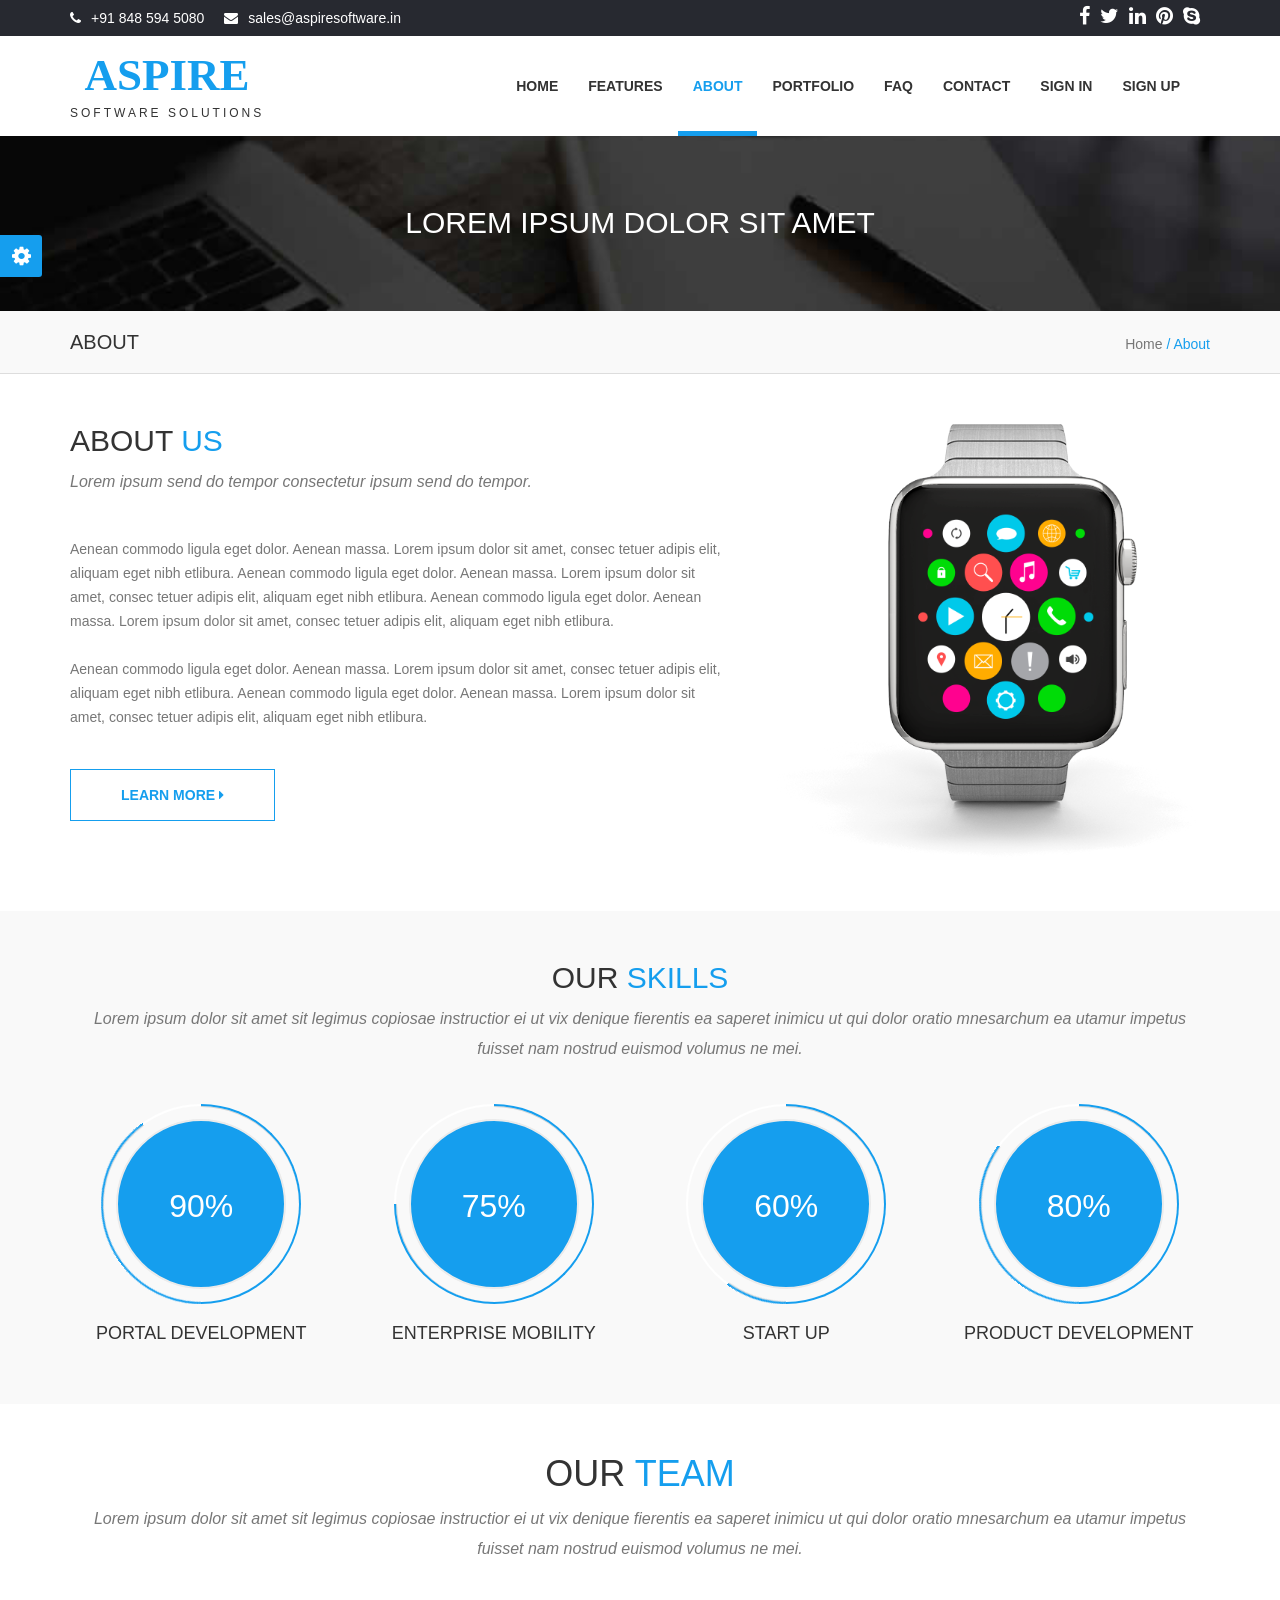
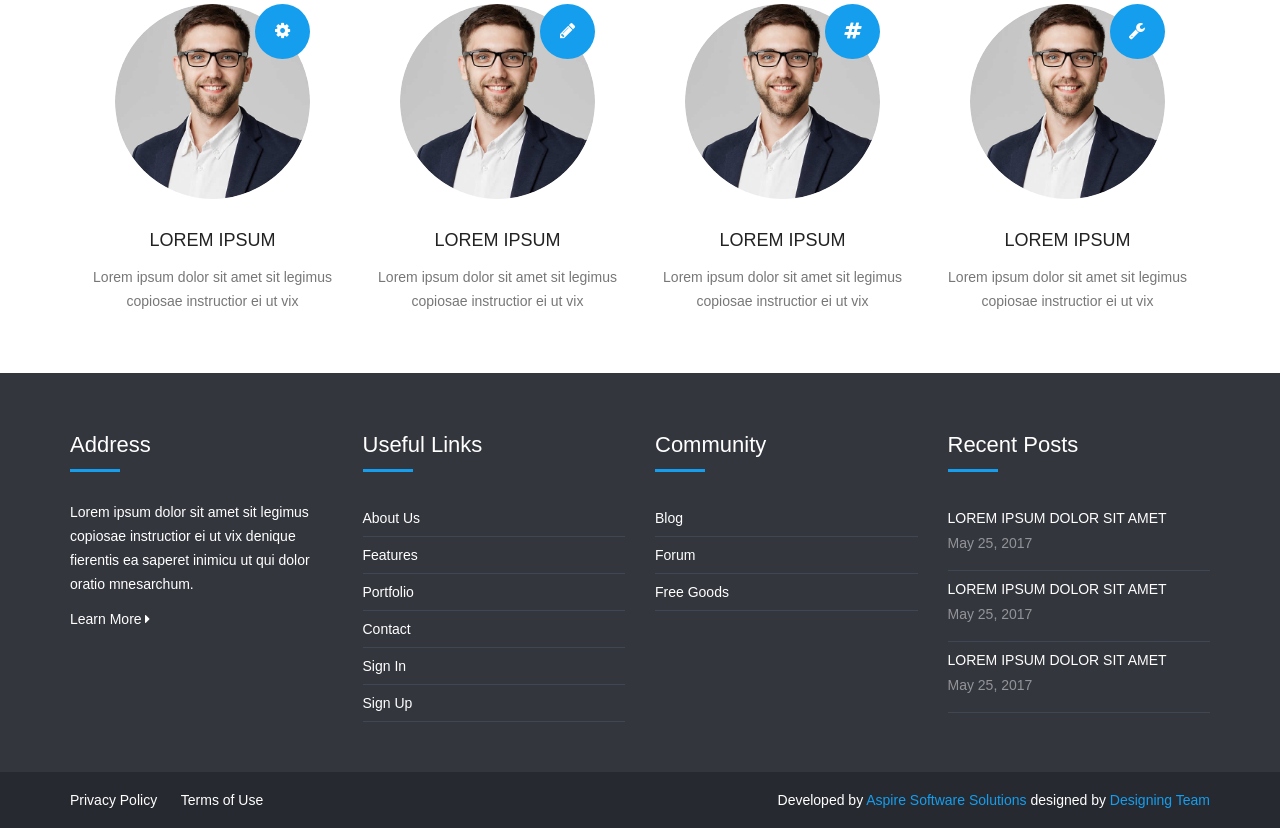
==== about.html @ 0e7a4912 "Add files via upload" ====
<!DOCTYPE html>
<html>

<head>
    <meta charset="utf-8">
    <meta http-equiv="X-UA-Compatible" content="IE=edge">
    <title>About</title>
    <meta content="width=device-width, initial-scale=1, maximum-scale=1, user-scalable=no" name="viewport">
    <link rel="stylesheet" href="https://cdnjs.cloudflare.com/ajax/libs/font-awesome/4.5.0/css/font-awesome.min.css">
    <link rel="stylesheet" href="scss/main.css">
    <link rel="stylesheet" href="scss/skin.css">

    <script src="https://ajax.googleapis.com/ajax/libs/jquery/3.2.1/jquery.min.js"></script>
    <script src="http://netdna.bootstrapcdn.com/bootstrap/3.3.1/js/bootstrap.min.js"></script>
    <script src="./script/index.js"></script>

</head>

<body id="wrapper">

    <section id="top-header">
        <div class="container">
            <div class="row">
                <div class="col-md-6 col-sm-6 col-xs-12 top-header-links">
                    <ul class="contact_links">
                        <li><i class="fa fa-phone"></i><a href="#">+91 848 594 5080</a></li>
                        <li><i class="fa fa-envelope"></i><a href="#">sales@aspiresoftware.in</a></li>
                    </ul>
                </div>
                <div class="col-md-6 col-sm-6 col-xs-12">
                    <ul class="social_links">
                        <li><a href="#"><i class="fa fa-facebook"></i></a></li>
                        <li><a href="#"><i class="fa fa-twitter"></i></a></li>
                        <li><a href="#"><i class="fa fa-linkedin"></i></a></li>
                        <li><a href="#"><i class="fa fa-pinterest"></i></a></li>
                        <li><a href="#"><i class="fa fa-skype"></i></a></li>
                    </ul>
                </div>
            </div>
        </div>
        </div>

    </section>

    <header>
        <nav class="navbar navbar-inverse">
            <div class="container">
                <div class="navbar-header">
                    <button type="button" class="navbar-toggle collapsed" data-toggle="collapse" data-target="#navbar" aria-expanded="false" aria-controls="navbar">
				<span class="sr-only">Toggle navigation</span>
				<span class="icon-bar"></span>
				<span class="icon-bar"></span>
				<span class="icon-bar"></span>
			  </button>
                    <a class="navbar-brand" href="#">
                        <h1>Aspire</h1><span>Software Solutions</span></a>
                </div>
                <div id="navbar" class="collapse navbar-collapse navbar-right">
                    <ul class="nav navbar-nav">
                        <li><a href="index.html">Home</a></li>
                        <li><a href="features.html">Features</a></li>
                        <li class="active"><a href="#about">About</a></li>
                        <li><a href="portfolio.html">Portfolio</a></li>
                        <li><a href="faq.html">FAQ</a></li>
                        <li><a href="contact.html">Contact</a></li>
                        <li><a href="login.html">Sign In</a></li>
                        <li><a href="registration.html">Sign Up</a></li>
                    </ul>
                </div>
                <!--/.nav-collapse -->
            </div>
        </nav>
        <!--/.nav-ends -->
    </header>
    <section id="top_banner">
        <div class="banner">
            <div class="inner text-center">
                <h2>Lorem ipsum dolor sit amet</h2>
            </div>
        </div>
        <div class="page_info">
            <div class="container">
                <div class="row">
                    <div class="col-md-8 col-sm-8 col-xs-6">
                        <h4>About</h4>
                    </div>
                    <div class="col-md-4 col-sm-4 col-xs-6" style="text-align:right;">Home<span class="sep"> 	/ </span><span class="current"> About</span></div>
                </div>
            </div>
        </div>

        </div>
    </section>


    <section id="about-page-section-3">
        <div class="container">
            <div class="row">
                <div class="col-xs-12 col-sm-6 col-md-6 col-lg-7 text-align">
                    <div class="section-heading">
                        <h2>About <span>Us</span></h2>
                        <p class="subheading">Lorem ipsum send do tempor consectetur ipsum send do tempor.</p>
                    </div>
                    <p>
                        Aenean commodo ligula eget dolor. Aenean massa. Lorem ipsum dolor sit amet, consec tetuer adipis elit, aliquam eget nibh etlibura. Aenean commodo ligula eget dolor. Aenean massa. Lorem ipsum dolor sit amet, consec tetuer adipis elit, aliquam eget nibh
                        etlibura. Aenean commodo ligula eget dolor. Aenean massa. Lorem ipsum dolor sit amet, consec tetuer adipis elit, aliquam eget nibh etlibura.

                        <br><br> Aenean commodo ligula eget dolor. Aenean massa. Lorem ipsum dolor sit amet, consec tetuer adipis elit, aliquam eget nibh etlibura. Aenean commodo ligula eget dolor. Aenean massa. Lorem ipsum dolor sit amet, consec tetuer
                        adipis elit, aliquam eget nibh etlibura.

                    </p>
                    <button type="button" class="btn btn-primary slide">Learn More <i class="fa fa-caret-right"></i></button>
                </div>
                <div class="col-xs-12 col-sm-6 col-md-6 col-lg-5">
                    <img height="" width="auto" src="img/iphone62.png" class="attachment-full img-responsive" alt="">
                </div>
            </div>
        </div>
    </section>



    <section id="skills">
        <div class="titlebar">
            <div class="container">
                <div class="row">
                    <div class="col-lg-12 xol-md-12 col-sm-12 col-xs-12">
                        <div class="section-heading text-center">
                            <h2>Our <span>Skills</span></h2>
                            <p class="subheading">Lorem ipsum dolor sit amet sit legimus copiosae instructior ei ut vix denique fierentis ea saperet inimicu ut qui dolor oratio mnesarchum ea utamur impetus fuisset nam nostrud euismod volumus ne mei.</p>
                        </div>



                        <div class="row">
                            <div class="col-md-3 col-sm-6 col-xs-6 block mybox">
                                <div class="progress color progress-bar-1">
                                    <span class="progress-left">
                    <span class="progress-bar"></span>
                                    </span>
                                    <span class="progress-right">
                    <span class="progress-bar"></span>
                                    </span>
                                    <div class="progress-value">90%</div>

                                </div>
                                <div class="progress-title">
                                    <h5>Portal Development</h5>
                                </div>
                            </div>

                            <div class="col-md-3 col-sm-6 col-xs-6 block mybox">
                                <div class="progress color progress-bar-2">
                                    <span class="progress-left">
                    <span class="progress-bar"></span>
                                    </span>
                                    <span class="progress-right">
                    <span class="progress-bar"></span>
                                    </span>
                                    <div class="progress-value">75%</div>
                                </div>
                                <div class="progress-title">
                                    <h5>Enterprise Mobility</h5>
                                </div>
                            </div>
                            <div class="col-md-3 col-sm-6 col-xs-6 block mybox">
                                <div class="progress color progress-bar-3">
                                    <span class="progress-left">
                    <span class="progress-bar"></span>
                                    </span>
                                    <span class="progress-right">
                    <span class="progress-bar"></span>
                                    </span>
                                    <div class="progress-value">60%</div>
                                </div>
                                <div class="progress-title">
                                    <h5>Start Up</h5>
                                </div>
                            </div>

                            <div class="col-md-3 col-sm-6 col-xs-6 block mybox">
                                <div class="progress color progress-bar-4">
                                    <span class="progress-left">
                    <span class="progress-bar"></span>
                                    </span>
                                    <span class="progress-right">
                    <span class="progress-bar"></span>
                                    </span>
                                    <div class="progress-value">80%</div>
                                </div>
                                <div class="progress-title">
                                    <h5>Product Development</h5>
                                </div>
                            </div>

                        </div>
                    </div>
                </div>
    </section>
    <section id="team-member">
        <div class="container">
            <div class="row">
                <div class="col-lg-12 xol-md-12 col-sm-12 col-xs-12">
                    <div class="section-heading text-center">
                        <h1>Our <span>Team</span></h1>
                        <p class="subheading">Lorem ipsum dolor sit amet sit legimus copiosae instructior ei ut vix denique fierentis ea saperet inimicu ut qui dolor oratio mnesarchum ea utamur impetus fuisset nam nostrud euismod volumus ne mei.</p>
                    </div>
                    <div class="wpb_column vc_column_container col-md-3 col-sm-6 col-xs-6 block mybox">
                        <div class="vc_column-inner">
                            <div class="wpb_wrapper">
                                <div class="our-team main-info-below-image">
                                    <div class="our-team-inner">
                                        <div class="our-team-image">
                                            <img src="img/team-4.jpg" />
                                            <div class="qodef-circle-animate"></div>
                                            <div class="our-team-position-icon">
                                                <span class="qodef-icon-shortcode circle">
        			<i class="qodef-icon-simple-line-icon qodef-icon-element fa fa-cog"></i>
            </span>
                                            </div>
                                            <h6 class="q_team_position">Developer</h6>
                                        </div>
                                        <div class="our-team-info">
                                            <div class="our-team-title-holder">
                                                <h5 class="our-team-name">Lorem Ipsum</h5>
                                            </div>
                                            <div class='our-team-text-inner'>
                                                <div class='our-team-description'>
                                                    <p>Lorem ipsum dolor sit amet sit legimus copiosae instructior ei ut vix</p>
                                                </div>
                                            </div>
                                        </div>
                                    </div>
                                </div>
                            </div>
                        </div>
                    </div>
                    <div class="wpb_column vc_column_container col-md-3 col-sm-6 col-xs-6 block mybox">
                        <div class="vc_column-inner">
                            <div class="wpb_wrapper">
                                <div class="our-team main-info-below-image">
                                    <div class="our-team-inner">
                                        <div class="our-team-image">
                                            <img src="img/team-4.jpg" />
                                            <div class="qodef-circle-animate"></div>
                                            <div class="our-team-position-icon">
                                                <span class="qodef-icon-shortcode circle">
        				<i class="qodef-icon-simple-line-icon fa fa-pencil qodef-icon-element"></i>
    					</span>
                                            </div>
                                            <h6 class="q_team_position">Graphic Designer</h6>
                                        </div>
                                        <div class="our-team-info">
                                            <div class="our-team-title-holder">
                                                <h5 class="our-team-name">Lorem Ipsum</h5>
                                            </div>
                                            <div class='our-team-text-inner'>
                                                <div class='our-team-description'>
                                                    <p>Lorem ipsum dolor sit amet sit legimus copiosae instructior ei ut vix</p>
                                                </div>
                                            </div>
                                        </div>
                                    </div>
                                </div>
                            </div>
                        </div>
                    </div>
                    <div class="wpb_column vc_column_container col-md-3 col-sm-6 col-xs-6 block mybox">
                        <div class="vc_column-inner ">
                            <div class="wpb_wrapper">
                                <div class="our-team main-info-below-image">
                                    <div class="our-team-inner">
                                        <div class="our-team-image">
                                            <img src="img/team-4.jpg" />
                                            <div class="qodef-circle-animate"></div>
                                            <div class="our-team-position-icon">
                                                <span class="qodef-icon-shortcode circle">        
        					<i class="qodef-icon-simple-line-icon fa fa-hashtag qodef-icon-element"></i>
            		</span>
                                            </div>
                                            <h6 class="q_team_position">Accountant</h6>
                                        </div>
                                        <div class="our-team-info">
                                            <div class="our-team-title-holder">
                                                <h5 class="our-team-name">Lorem Ipsum</h5>
                                            </div>
                                            <div class='our-team-text-inner'>
                                                <div class='our-team-description'>
                                                    <p>Lorem ipsum dolor sit amet sit legimus copiosae instructior ei ut vix</p>
                                                </div>
                                            </div>
                                        </div>
                                    </div>
                                </div>
                            </div>
                        </div>
                    </div>
                    <div class="wpb_column vc_column_container col-md-3 col-sm-6 col-xs-6 block mybox">
                        <div class="vc_column-inner ">
                            <div class="wpb_wrapper">
                                <div class="our-team main-info-below-image">
                                    <div class="our-team-inner">
                                        <div class="our-team-image">
                                            <img src="img/team-4.jpg" />
                                            <div class="qodef-circle-animate"></div>
                                            <div class="our-team-position-icon">
                                                <span class="qodef-icon-shortcode circle ">
						        <i class="qodef-icon-simple-line-icon fa fa-wrench qodef-icon-element" ></i>
			            </span>
                                            </div>
                                            <h6 class="q_team_position">Engineer</h6>
                                        </div>
                                        <div class="our-team-info">
                                            <div class="our-team-title-holder">
                                                <h5 class="our-team-name">Lorem Ipsum</h5>
                                            </div>
                                            <div class='our-team-text-inner'>
                                                <div class='our-team-description'>
                                                    <p>Lorem ipsum dolor sit amet sit legimus copiosae instructior ei ut vix</p>
                                                </div>
                                            </div>
                                        </div>
                                    </div>
                                </div>
                            </div>
                        </div>
                    </div>
                </div>
            </div>
        </div>
    </section>



    <section id="footer">
        <div class="container">
            <div class="row">
                <div class="col-md-3 col-sm-3 col-xs-12 block">
                    <div class="footer-block">
                        <h4>Address</h4>
                        <hr/>
                        <p>Lorem ipsum dolor sit amet sit legimus copiosae instructior ei ut vix denique fierentis ea saperet inimicu ut qui dolor oratio mnesarchum.
                        </p>
                        <a href="#" class="learnmore">Learn More <i class="fa fa-caret-right"></i></a>
                    </div>
                </div>

                <div class="col-md-3 col-sm-3 col-xs-12 block">
                    <div class="footer-block">
                        <h4>Useful Links</h4>
                        <hr/>
                        <ul class="footer-links">
                            <li><a href="#">About Us</a></li>
                            <li><a href="#">Features</a></li>
                            <li><a href="#">Portfolio</a></li>
                            <li><a href="#">Contact</a></li>
                            <li><a href="#">Sign In</a></li>
                            <li><a href="#">Sign Up</a></li>
                        </ul>
                    </div>
                </div>

                <div class="col-md-3 col-sm-3 col-xs-12 block">
                    <div class="footer-block">
                        <h4>Community</h4>
                        <hr/>
                        <ul class="footer-links">
                            <li><a href="#">Blog</a></li>
                            <li><a href="#">Forum</a></li>
                            <li><a href="#">Free Goods</a></li>
                        </ul>
                    </div>
                </div>

                <div class="col-md-3 col-sm-3 col-xs-12 <block></block>">
                    <div class="footer-block">
                        <h4>Recent Posts</h4>
                        <hr/>
                        <ul class="footer-links">
                            <li>
                                <a href="#" class="post">Lorem ipsum dolor sit amet</a>
                                <p class="post-date">May 25, 2017</p>
                            </li>
                            <li>
                                <a href="#" class="post">Lorem ipsum dolor sit amet</a>
                                <p class="post-date">May 25, 2017</p>
                            </li>
                            <li>
                                <a href="#" class="post">Lorem ipsum dolor sit amet</a>
                                <p class="post-date">May 25, 2017</p>
                            </li>

                        </ul>
                    </div>
                </div>
            </div>
        </div>


    </section>

    <section id="bottom-footer">
        <div class="container">
            <div class="row">
                <div class="col-md-6 col-sm-6 col-xs-12 btm-footer-links">
                    <a href="#">Privacy Policy</a>
                    <a href="#">Terms of Use</a>
                </div>
                <div class="col-md-6 col-sm-6 col-xs-12 copyright">
                    Developed by <a href="#">Aspire Software Solutions</a> designed by <a href="#">Designing Team</a>
                </div>
            </div>
        </div>
    </section>


    <div id="panel">
        <div id="panel-admin">
            <div class="panel-admin-box">
                <div id="tootlbar_colors">
                    <button class="color" style="background-color:#1abac8;" onclick="mytheme(0)"></button>
                    <button class="color" style="background-color:#ff8a00;" onclick="mytheme(1)"> </button>
                    <button class="color" style="background-color:#b4de50;" onclick="mytheme(2)"> </button>
                    <button class="color" style="background-color:#e54e53;" onclick="mytheme(3)"> </button>
                    <button class="color" style="background-color:#1abc9c;" onclick="mytheme(4)"> </button>
                    <button class="color" style="background-color:#159eee;" onclick="mytheme(5)"> </button>
                </div>
            </div>

        </div>
        <a class="open" href="#"><span><i class="fa fa-gear fa-spin"></i></span></a>
    </div>


</body>

</html>
---- scss/skin.css ----
/******************* CYAN THEME *******************/
body.cyan span {
	color: #1abac8;
}
body.cyan .btn-primary {
	padding: 15px 50px;
	border-radius: 0px;
	font-weight: bold;
	text-transform: uppercase;
	color: #1abac8;
	background-color: #fff;
	border-color: #1abac8;
	background: none;
}
body.cyan .btn-primary:focus, body.cyan .btn-primary.focus {
	color: #1abac8;
	background-color: #e6e6e6;
	border-color: #0b5157;
}
body.cyan .btn-primary:hover {
	color: #1abac8;
	background-color: #e6e6e6;
	border-color: #138892;
}
body.cyan .btn-primary:active, body.cyan .btn-primary.active, .open > body.cyan .btn-primary.dropdown-toggle {
	color: #1abac8;
	background-color: #e6e6e6;
	border-color: #138892;
}
body.cyan .btn-primary:active:hover, body.cyan .btn-primary:active:focus, body.cyan .btn-primary:active.focus, body.cyan .btn-primary.active:hover, body.cyan .btn-primary.active:focus, body.cyan .btn-primary.active.focus, .open > body.cyan .btn-primary.dropdown-toggle:hover, .open > body.cyan .btn-primary.dropdown-toggle:focus, .open > body.cyan .btn-primary.dropdown-toggle.focus {
	color: #1abac8;
	background-color: #d4d4d4;
	border-color: #0b5157;
}
body.cyan .btn-primary:active, body.cyan .btn-primary.active, .open > body.cyan .btn-primary.dropdown-toggle {
	background-image: none;
}
body.cyan .btn-primary.disabled:hover, body.cyan .btn-primary.disabled:focus, body.cyan .btn-primary.disabled.focus, body.cyan .btn-primary[disabled]:hover, body.cyan .btn-primary[disabled]:focus, body.cyan .btn-primary[disabled].focus, fieldset[disabled] body.cyan .btn-primary:hover, fieldset[disabled] body.cyan .btn-primary:focus, fieldset[disabled] body.cyan .btn-primary.focus {
	background-color: #fff;
	border-color: #1abac8;
}
body.cyan .btn-primary .badge {
	color: #fff;
	background-color: #1abac8;
}
body.cyan .btn-primary:hover, body.cyan .btn-primary:focus, body.cyan .btn-primary:active {
	color: #fff;
	background-color: #1abac8;
	border-color: #1abac8;
	transition: 0.25s;
}
body.cyan .btn-primary:hover:focus, body.cyan .btn-primary:hover.focus, body.cyan .btn-primary:focus:focus, body.cyan .btn-primary:focus.focus, body.cyan .btn-primary:active:focus, body.cyan .btn-primary:active.focus {
	color: #fff;
	background-color: #14909b;
	border-color: #0b5157;
}
body.cyan .btn-primary:hover:hover, body.cyan .btn-primary:focus:hover, body.cyan .btn-primary:active:hover {
	color: #fff;
	background-color: #14909b;
	border-color: #138892;
}
body.cyan .btn-primary:hover:active, body.cyan .btn-primary:hover.active, .open > body.cyan .btn-primary:hover.dropdown-toggle, body.cyan .btn-primary:focus:active, body.cyan .btn-primary:focus.active, .open > body.cyan .btn-primary:focus.dropdown-toggle, body.cyan .btn-primary:active:active, body.cyan .btn-primary:active.active, .open > body.cyan .btn-primary:active.dropdown-toggle {
	color: #fff;
	background-color: #14909b;
	border-color: #138892;
}
body.cyan .btn-primary:hover:active:hover, body.cyan .btn-primary:hover:active:focus, body.cyan .btn-primary:hover:active.focus, body.cyan .btn-primary:hover.active:hover, body.cyan .btn-primary:hover.active:focus, body.cyan .btn-primary:hover.active.focus, .open > body.cyan .btn-primary:hover.dropdown-toggle:hover, .open > body.cyan .btn-primary:hover.dropdown-toggle:focus, .open > body.cyan .btn-primary:hover.dropdown-toggle.focus, body.cyan .btn-primary:focus:active:hover, body.cyan .btn-primary:focus:active:focus, body.cyan .btn-primary:focus:active.focus, body.cyan .btn-primary:focus.active:hover, body.cyan .btn-primary:focus.active:focus, body.cyan .btn-primary:focus.active.focus, .open > body.cyan .btn-primary:focus.dropdown-toggle:hover, .open > body.cyan .btn-primary:focus.dropdown-toggle:focus, .open > body.cyan .btn-primary:focus.dropdown-toggle.focus, body.cyan .btn-primary:active:active:hover, body.cyan .btn-primary:active:active:focus, body.cyan .btn-primary:active:active.focus, body.cyan .btn-primary:active.active:hover, body.cyan .btn-primary:active.active:focus, body.cyan .btn-primary:active.active.focus, .open > body.cyan .btn-primary:active.dropdown-toggle:hover, .open > body.cyan .btn-primary:active.dropdown-toggle:focus, .open > body.cyan .btn-primary:active.dropdown-toggle.focus {
	color: #fff;
	background-color: #10737b;
	border-color: #0b5157;
}
body.cyan .btn-primary:hover:active, body.cyan .btn-primary:hover.active, .open > body.cyan .btn-primary:hover.dropdown-toggle, body.cyan .btn-primary:focus:active, body.cyan .btn-primary:focus.active, .open > body.cyan .btn-primary:focus.dropdown-toggle, body.cyan .btn-primary:active:active, body.cyan .btn-primary:active.active, .open > body.cyan .btn-primary:active.dropdown-toggle {
	background-image: none;
}
body.cyan .btn-primary:hover.disabled:hover, body.cyan .btn-primary:hover.disabled:focus, body.cyan .btn-primary:hover.disabled.focus, body.cyan .btn-primary:hover[disabled]:hover, body.cyan .btn-primary:hover[disabled]:focus, body.cyan .btn-primary:hover[disabled].focus, fieldset[disabled] body.cyan .btn-primary:hover:hover, fieldset[disabled] body.cyan .btn-primary:hover:focus, fieldset[disabled] body.cyan .btn-primary:hover.focus, body.cyan .btn-primary:focus.disabled:hover, body.cyan .btn-primary:focus.disabled:focus, body.cyan .btn-primary:focus.disabled.focus, body.cyan .btn-primary:focus[disabled]:hover, body.cyan .btn-primary:focus[disabled]:focus, body.cyan .btn-primary:focus[disabled].focus, fieldset[disabled] body.cyan .btn-primary:focus:hover, fieldset[disabled] body.cyan .btn-primary:focus:focus, fieldset[disabled] body.cyan .btn-primary:focus.focus, body.cyan .btn-primary:active.disabled:hover, body.cyan .btn-primary:active.disabled:focus, body.cyan .btn-primary:active.disabled.focus, body.cyan .btn-primary:active[disabled]:hover, body.cyan .btn-primary:active[disabled]:focus, body.cyan .btn-primary:active[disabled].focus, fieldset[disabled] body.cyan .btn-primary:active:hover, fieldset[disabled] body.cyan .btn-primary:active:focus, fieldset[disabled] body.cyan .btn-primary:active.focus {
	background-color: #1abac8;
	border-color: #1abac8;
}
body.cyan .btn-primary:hover .badge, body.cyan .btn-primary:focus .badge, body.cyan .btn-primary:active .badge {
	color: #1abac8;
	background-color: #fff;
}
body.cyan .btn-primary:hover:hover, body.cyan .btn-primary:hover:focus, body.cyan .btn-primary:hover.focus, body.cyan .btn-primary:focus:hover, body.cyan .btn-primary:focus:focus, body.cyan .btn-primary:focus.focus, body.cyan .btn-primary:active:hover, body.cyan .btn-primary:active:focus, body.cyan .btn-primary:active.focus {
	color: #fff;
	text-decoration: none;
}
body.cyan .btn-primary:hover i, body.cyan .btn-primary:focus i, body.cyan .btn-primary:active i {
	color: #fff;
}
body.cyan .btn-default {
	padding: 15px 50px;
	border-radius: 0px;
	font-weight: bold;
	text-transform: uppercase;
	color: #fff;
	background-color: #1abac8;
	border-color: #1abac8;
}
body.cyan .btn-default:focus, body.cyan .btn-default.focus {
	color: #fff;
	background-color: #14909b;
	border-color: #0b5157;
}
body.cyan .btn-default:hover {
	color: #fff;
	background-color: #14909b;
	border-color: #138892;
}
body.cyan .btn-default:active, body.cyan .btn-default.active, .open > body.cyan .btn-default.dropdown-toggle {
	color: #fff;
	background-color: #14909b;
	border-color: #138892;
}
body.cyan .btn-default:active:hover, body.cyan .btn-default:active:focus, body.cyan .btn-default:active.focus, body.cyan .btn-default.active:hover, body.cyan .btn-default.active:focus, body.cyan .btn-default.active.focus, .open > body.cyan .btn-default.dropdown-toggle:hover, .open > body.cyan .btn-default.dropdown-toggle:focus, .open > body.cyan .btn-default.dropdown-toggle.focus {
	color: #fff;
	background-color: #10737b;
	border-color: #0b5157;
}
body.cyan .btn-default:active, body.cyan .btn-default.active, .open > body.cyan .btn-default.dropdown-toggle {
	background-image: none;
}
body.cyan .btn-default.disabled:hover, body.cyan .btn-default.disabled:focus, body.cyan .btn-default.disabled.focus, body.cyan .btn-default[disabled]:hover, body.cyan .btn-default[disabled]:focus, body.cyan .btn-default[disabled].focus, fieldset[disabled] body.cyan .btn-default:hover, fieldset[disabled] body.cyan .btn-default:focus, fieldset[disabled] body.cyan .btn-default.focus {
	background-color: #1abac8;
	border-color: #1abac8;
}
body.cyan .btn-default .badge {
	color: #1abac8;
	background-color: #fff;
}
body.cyan .btn-default i {
	color: #fff;
}
body.cyan .btn-default:hover {
	color: #fff;
	background-color: #1abac8;
	border-color: #1abac8;
	transition: 0.25s;
}
body.cyan .btn-default:hover:focus, body.cyan .btn-default:hover.focus {
	color: #fff;
	background-color: #14909b;
	border-color: #0b5157;
}
body.cyan .btn-default:hover:hover {
	color: #fff;
	background-color: #14909b;
	border-color: #138892;
}
body.cyan .btn-default:hover:active, body.cyan .btn-default:hover.active, .open > body.cyan .btn-default:hover.dropdown-toggle {
	color: #fff;
	background-color: #14909b;
	border-color: #138892;
}
body.cyan .btn-default:hover:active:hover, body.cyan .btn-default:hover:active:focus, body.cyan .btn-default:hover:active.focus, body.cyan .btn-default:hover.active:hover, body.cyan .btn-default:hover.active:focus, body.cyan .btn-default:hover.active.focus, .open > body.cyan .btn-default:hover.dropdown-toggle:hover, .open > body.cyan .btn-default:hover.dropdown-toggle:focus, .open > body.cyan .btn-default:hover.dropdown-toggle.focus {
	color: #fff;
	background-color: #10737b;
	border-color: #0b5157;
}
body.cyan .btn-default:hover:active, body.cyan .btn-default:hover.active, .open > body.cyan .btn-default:hover.dropdown-toggle {
	background-image: none;
}
body.cyan .btn-default:hover.disabled:hover, body.cyan .btn-default:hover.disabled:focus, body.cyan .btn-default:hover.disabled.focus, body.cyan .btn-default:hover[disabled]:hover, body.cyan .btn-default:hover[disabled]:focus, body.cyan .btn-default:hover[disabled].focus, fieldset[disabled] body.cyan .btn-default:hover:hover, fieldset[disabled] body.cyan .btn-default:hover:focus, fieldset[disabled] body.cyan .btn-default:hover.focus {
	background-color: #1abac8;
	border-color: #1abac8;
}
body.cyan .btn-default:hover .badge {
	color: #1abac8;
	background-color: #fff;
}
body.cyan .btn-default:hover:hover, body.cyan .btn-default:hover:focus, body.cyan .btn-default:hover.focus {
	color: #777777;
	text-decoration: none;
}
body.cyan .btn-default:hover i {
	color: #777777;
}
body.cyan .fillbtn:hover, body.cyan .fillbtn:focus {
	box-shadow: inset 0 0 0 2em #1abac8;
}
body.cyan .slide:hover, body.cyan .slide:focus {
	box-shadow: inset 15.5em 0 0 0 #1abac8;
}
body.cyan .btn-primary:focus, body.cyan .btn-primary.focus {
	color: #fff;
	background-color: #1abac8;
	border-color: #1abac8;
}
body.cyan #top-header ul.contact_links a:hover {
	color: #1abac8;
}
body.cyan #top-header ul.social_links i:hover {
	color: #1abac8;
}
body.cyan .navbar-brand h1 {
	color: #1abac8 !important;
}
body.cyan .navbar-brand span {
	color: #333333 !important;
}
body.cyan .navbar-inverse .navbar-toggle:hover, body.cyan .navbar-inverse .navbar-toggle:focus {
	background-color: #fff;
}
body.cyan .navbar-inverse .navbar-toggle {
	border-color: #1abac8;
}
body.cyan .navbar-inverse .navbar-toggle .icon-bar {
	background-color: #1abac8;
}
body.cyan i {
	color: #1abac8;
}
body.cyan .btn-default:hover {
	color: #fff;
	background-color: #1abac8;
	border-color: #1abac8;
}
body.cyan .btn-default:hover:focus, body.cyan .btn-default:hover.focus {
	color: #fff;
	background-color: #14909b;
	border-color: #0b5157;
}
body.cyan .btn-default:hover:hover {
	color: #fff;
	background-color: #14909b;
	border-color: #138892;
}
body.cyan .btn-default:hover:active, body.cyan .btn-default:hover.active, .open > body.cyan .btn-default:hover.dropdown-toggle {
	color: #fff;
	background-color: #14909b;
	border-color: #138892;
}
body.cyan .btn-default:hover:active:hover, body.cyan .btn-default:hover:active:focus, body.cyan .btn-default:hover:active.focus, body.cyan .btn-default:hover.active:hover, body.cyan .btn-default:hover.active:focus, body.cyan .btn-default:hover.active.focus, .open > body.cyan .btn-default:hover.dropdown-toggle:hover, .open > body.cyan .btn-default:hover.dropdown-toggle:focus, .open > body.cyan .btn-default:hover.dropdown-toggle.focus {
	color: #fff;
	background-color: #10737b;
	border-color: #0b5157;
}
body.cyan .btn-default:hover:active, body.cyan .btn-default:hover.active, .open > body.cyan .btn-default:hover.dropdown-toggle {
	background-image: none;
}
body.cyan .btn-default:hover.disabled:hover, body.cyan .btn-default:hover.disabled:focus, body.cyan .btn-default:hover.disabled.focus, body.cyan .btn-default:hover[disabled]:hover, body.cyan .btn-default:hover[disabled]:focus, body.cyan .btn-default:hover[disabled].focus, fieldset[disabled] body.cyan .btn-default:hover:hover, fieldset[disabled] body.cyan .btn-default:hover:focus, fieldset[disabled] body.cyan .btn-default:hover.focus {
	background-color: #1abac8;
	border-color: #1abac8;
}
body.cyan .btn-default:hover .badge {
	color: #1abac8;
	background-color: #fff;
}
body.cyan .btn-default:hover:hover, body.cyan .btn-default:hover:focus, body.cyan .btn-default:hover.focus {
	color: #777777;
	background-color: #1abac8;
	text-decoration: none;
}
body.cyan .btn-primary:hover, body.cyan .btn-primary:focus, body.cyan .btn-primary:active {
	color: #fff;
	background-color: #1abac8;
	border-color: #1abac8;
}
body.cyan .btn-primary:hover:focus, body.cyan .btn-primary:hover.focus, body.cyan .btn-primary:focus:focus, body.cyan .btn-primary:focus.focus, body.cyan .btn-primary:active:focus, body.cyan .btn-primary:active.focus {
	color: #fff;
	background-color: #14909b;
	border-color: #0b5157;
}
body.cyan .btn-primary:hover:hover, body.cyan .btn-primary:focus:hover, body.cyan .btn-primary:active:hover {
	color: #fff;
	background-color: #14909b;
	border-color: #138892;
}
body.cyan .btn-primary:hover:active, body.cyan .btn-primary:hover.active, .open > body.cyan .btn-primary:hover.dropdown-toggle, body.cyan .btn-primary:focus:active, body.cyan .btn-primary:focus.active, .open > body.cyan .btn-primary:focus.dropdown-toggle, body.cyan .btn-primary:active:active, body.cyan .btn-primary:active.active, .open > body.cyan .btn-primary:active.dropdown-toggle {
	color: #fff;
	background-color: #14909b;
	border-color: #138892;
}
body.cyan .btn-primary:hover:active:hover, body.cyan .btn-primary:hover:active:focus, body.cyan .btn-primary:hover:active.focus, body.cyan .btn-primary:hover.active:hover, body.cyan .btn-primary:hover.active:focus, body.cyan .btn-primary:hover.active.focus, .open > body.cyan .btn-primary:hover.dropdown-toggle:hover, .open > body.cyan .btn-primary:hover.dropdown-toggle:focus, .open > body.cyan .btn-primary:hover.dropdown-toggle.focus, body.cyan .btn-primary:focus:active:hover, body.cyan .btn-primary:focus:active:focus, body.cyan .btn-primary:focus:active.focus, body.cyan .btn-primary:focus.active:hover, body.cyan .btn-primary:focus.active:focus, body.cyan .btn-primary:focus.active.focus, .open > body.cyan .btn-primary:focus.dropdown-toggle:hover, .open > body.cyan .btn-primary:focus.dropdown-toggle:focus, .open > body.cyan .btn-primary:focus.dropdown-toggle.focus, body.cyan .btn-primary:active:active:hover, body.cyan .btn-primary:active:active:focus, body.cyan .btn-primary:active:active.focus, body.cyan .btn-primary:active.active:hover, body.cyan .btn-primary:active.active:focus, body.cyan .btn-primary:active.active.focus, .open > body.cyan .btn-primary:active.dropdown-toggle:hover, .open > body.cyan .btn-primary:active.dropdown-toggle:focus, .open > body.cyan .btn-primary:active.dropdown-toggle.focus {
	color: #fff;
	background-color: #10737b;
	border-color: #0b5157;
}
body.cyan .btn-primary:hover:active, body.cyan .btn-primary:hover.active, .open > body.cyan .btn-primary:hover.dropdown-toggle, body.cyan .btn-primary:focus:active, body.cyan .btn-primary:focus.active, .open > body.cyan .btn-primary:focus.dropdown-toggle, body.cyan .btn-primary:active:active, body.cyan .btn-primary:active.active, .open > body.cyan .btn-primary:active.dropdown-toggle {
	background-image: none;
}
body.cyan .btn-primary:hover.disabled:hover, body.cyan .btn-primary:hover.disabled:focus, body.cyan .btn-primary:hover.disabled.focus, body.cyan .btn-primary:hover[disabled]:hover, body.cyan .btn-primary:hover[disabled]:focus, body.cyan .btn-primary:hover[disabled].focus, fieldset[disabled] body.cyan .btn-primary:hover:hover, fieldset[disabled] body.cyan .btn-primary:hover:focus, fieldset[disabled] body.cyan .btn-primary:hover.focus, body.cyan .btn-primary:focus.disabled:hover, body.cyan .btn-primary:focus.disabled:focus, body.cyan .btn-primary:focus.disabled.focus, body.cyan .btn-primary:focus[disabled]:hover, body.cyan .btn-primary:focus[disabled]:focus, body.cyan .btn-primary:focus[disabled].focus, fieldset[disabled] body.cyan .btn-primary:focus:hover, fieldset[disabled] body.cyan .btn-primary:focus:focus, fieldset[disabled] body.cyan .btn-primary:focus.focus, body.cyan .btn-primary:active.disabled:hover, body.cyan .btn-primary:active.disabled:focus, body.cyan .btn-primary:active.disabled.focus, body.cyan .btn-primary:active[disabled]:hover, body.cyan .btn-primary:active[disabled]:focus, body.cyan .btn-primary:active[disabled].focus, fieldset[disabled] body.cyan .btn-primary:active:hover, fieldset[disabled] body.cyan .btn-primary:active:focus, fieldset[disabled] body.cyan .btn-primary:active.focus {
	background-color: #1abac8;
	border-color: #1abac8;
}
body.cyan .btn-primary:hover .badge, body.cyan .btn-primary:focus .badge, body.cyan .btn-primary:active .badge {
	color: #1abac8;
	background-color: #fff;
}
body.cyan .btn-primary:hover:hover, body.cyan .btn-primary:hover:focus, body.cyan .btn-primary:hover.focus, body.cyan .btn-primary:focus:hover, body.cyan .btn-primary:focus:focus, body.cyan .btn-primary:focus.focus, body.cyan .btn-primary:active:hover, body.cyan .btn-primary:active:focus, body.cyan .btn-primary:active.focus {
	color: #fff;
	background-color: #1abac8;
	border-color: #1abac8;
	text-decoration: none;
}
body.cyan .section-heading span {
	color: #1abac8;
}
body.cyan .navbar-inverse .navbar-nav > li > a:hover, body.cyan .navbar-inverse .navbar-nav > li > a:focus {
	color: #1abac8;
	background-color: transparent;
	border-bottom-width: 5px;
	border-bottom-style: solid;
	border-bottom-color: #1abac8;
}
body.cyan .navbar-inverse .navbar-nav > .active > a, body.cyan .navbar-inverse .navbar-nav > .active > a:hover, body.cyan .navbar-inverse .navbar-nav > .active > a:focus {
	color: #1abac8;
	background-color: transparent;
	border-bottom-width: 5px;
	border-bottom-style: solid;
	border-bottom-color: #1abac8;
}
body.cyan #myCarousel .carousel-indicators .active {
	background-color: #1abac8;
	border-color: #1abac8;
}
body.cyan #features a.readmore {
	color: #1abac8;
	font-weight: bold;
	text-transform: uppercase;
}
body.cyan #process .process-block:hover .process-icon {
	background-color: #1abac8;
}
body.cyan #process .process-block:hover .process-icon-holder {
	border-color: #1abac8;
}
body.cyan #process .process-block:hover .process-border {
	border: 20px solid rgba(26, 186, 200, 0.2);
}
body.cyan #testimonial .user-info {
	display: inline-block;
}
body.cyan #testimonial .user-info p {
	color: #1abac8;
}
body.cyan #footer a:hover {
	color: #1abac8;
}
body.cyan #footer a:hover i {
	color: #1abac8;
}
body.cyan #footer .footer-block hr {
	background-color: #1abac8;
	width: 50px;
	height: 3px;
	border-top: 1px solid #34363e;
	margin-top: 0px;
	display: inline-block;
}
body.cyan #bottom-footer .copyright a {
	color: #1abac8;
}
body.cyan #bottom-footer .copyright a:hover {
	text-decoration: underline;
}
body.cyan #bottom-footer a:hover {
	color: #1abac8;
}
body.cyan #panel .open {
	background-color: #1abac8;
	display: block;
	width: 42px;
	border-radius: 0 3px 3px 0;
	height: 42px;
	float: right;
	font-size: 22px;
	top: 60px;
	right: -42px;
	z-index: 1000;
	position: absolute;
}
body.cyan #skills .progress.color .progress-bar {
	border-color: #1abac8;
}
body.cyan #skills .progress.color .progress-value {
	color: #fff;
	background-color: #1abac8;
}
body.cyan #skills .progress.progress-bar-1 .progress-left .progress-bar {
	animation: loading-2 1.5s linear forwards 1.8s;
}
body.cyan #skills .progress.progress-bar-2 .progress-left .progress-bar {
	animation: loading-3 1s linear forwards 1.8s;
}
body.cyan #skills .progress.progress-bar-3 .progress-left .progress-bar {
	animation: loading-4 0.4s linear forwards 1.8s;
}
body.cyan #skills .progress.progress-bar-4 .progress-left .progress-bar {
	animation: loading-5 1.2s linear forwards 1.8s;
}
body.cyan #team-member .qodef-circle-animate {
	background-color: #1abac8;
}
body.cyan #portfolio .portfolio-hover {
	background-color: #1abac8;
}
body.cyan #contact-page .submit-button {
	background: #1abac8;
}
body.cyan #faq .icon-circle {
	background: #1abac8;
}
body.cyan #faq .panel-title a:hover, body.cyan #faq .panel-title a:active {
	color: #1abac8;
}
body.cyan #features-page .iconbox-style.icon-color i.boxicon {
	color: #1abac8;
}
body.cyan #features-page .right-background {
	background-color: #1abac8;
}
body.cyan #features-page .right-background:before {
	right: -999em;
	background: #1abac8;
	content: '';
	display: block;
	position: absolute;
	width: 999em;
	top: 0;
	bottom: 0;
}
body.cyan #features-page .flip .icon-color.card .back {
	background: #1abac8;
}
body.cyan #features-page .divider5 {
	border-bottom-color: #1abac8;
}
body.cyan #features-page .feature-section-3-left {
	color: #1abac8;
}
body.cyan #features-page .feature-section-3-left h1 {
	color: #1abac8;
}
body.cyan #features-page .feature-section-3-right {
	background-color: #1abac8;
}
body.cyan #features-page .pricing-plan-2 {
	background-color: #1abac8;
}
body.cyan #features-page hr {
	background-color: #1abac8;
}
body.cyan #features-page .right-section {
	background-color: #1abac8;
}
body.cyan #login-reg .form-box .btn {
	background-color: #1abac8;
}
/******************* BLUE THEME *******************/
body.blue span {
	color: #159eee;
}
body.blue .btn-primary {
	padding: 15px 50px;
	border-radius: 0px;
	font-weight: bold;
	text-transform: uppercase;
	color: #159eee;
	background-color: #fff;
	border-color: #159eee;
	background: none;
}
body.blue .btn-primary:focus, body.blue .btn-primary.focus {
	color: #159eee;
	background-color: #e6e6e6;
	border-color: #09517b;
}
body.blue .btn-primary:hover {
	color: #159eee;
	background-color: #e6e6e6;
	border-color: #0d79b8;
}
body.blue .btn-primary:active, body.blue .btn-primary.active, .open > body.blue .btn-primary.dropdown-toggle {
	color: #159eee;
	background-color: #e6e6e6;
	border-color: #0d79b8;
}
body.blue .btn-primary:active:hover, body.blue .btn-primary:active:focus, body.blue .btn-primary:active.focus, body.blue .btn-primary.active:hover, body.blue .btn-primary.active:focus, body.blue .btn-primary.active.focus, .open > body.blue .btn-primary.dropdown-toggle:hover, .open > body.blue .btn-primary.dropdown-toggle:focus, .open > body.blue .btn-primary.dropdown-toggle.focus {
	color: #159eee;
	background-color: #d4d4d4;
	border-color: #09517b;
}
body.blue .btn-primary:active, body.blue .btn-primary.active, .open > body.blue .btn-primary.dropdown-toggle {
	background-image: none;
}
body.blue .btn-primary.disabled:hover, body.blue .btn-primary.disabled:focus, body.blue .btn-primary.disabled.focus, body.blue .btn-primary[disabled]:hover, body.blue .btn-primary[disabled]:focus, body.blue .btn-primary[disabled].focus, fieldset[disabled] body.blue .btn-primary:hover, fieldset[disabled] body.blue .btn-primary:focus, fieldset[disabled] body.blue .btn-primary.focus {
	background-color: #fff;
	border-color: #159eee;
}
body.blue .btn-primary .badge {
	color: #fff;
	background-color: #159eee;
}
body.blue .btn-primary:hover, body.blue .btn-primary:focus, body.blue .btn-primary:active {
	color: #fff;
	background-color: #159eee;
	border-color: #159eee;
	transition: 0.25s;
}
body.blue .btn-primary:hover:focus, body.blue .btn-primary:hover.focus, body.blue .btn-primary:focus:focus, body.blue .btn-primary:focus.focus, body.blue .btn-primary:active:focus, body.blue .btn-primary:active.focus {
	color: #fff;
	background-color: #0e80c2;
	border-color: #09517b;
}
body.blue .btn-primary:hover:hover, body.blue .btn-primary:focus:hover, body.blue .btn-primary:active:hover {
	color: #fff;
	background-color: #0e80c2;
	border-color: #0d79b8;
}
body.blue .btn-primary:hover:active, body.blue .btn-primary:hover.active, .open > body.blue .btn-primary:hover.dropdown-toggle, body.blue .btn-primary:focus:active, body.blue .btn-primary:focus.active, .open > body.blue .btn-primary:focus.dropdown-toggle, body.blue .btn-primary:active:active, body.blue .btn-primary:active.active, .open > body.blue .btn-primary:active.dropdown-toggle {
	color: #fff;
	background-color: #0e80c2;
	border-color: #0d79b8;
}
body.blue .btn-primary:hover:active:hover, body.blue .btn-primary:hover:active:focus, body.blue .btn-primary:hover:active.focus, body.blue .btn-primary:hover.active:hover, body.blue .btn-primary:hover.active:focus, body.blue .btn-primary:hover.active.focus, .open > body.blue .btn-primary:hover.dropdown-toggle:hover, .open > body.blue .btn-primary:hover.dropdown-toggle:focus, .open > body.blue .btn-primary:hover.dropdown-toggle.focus, body.blue .btn-primary:focus:active:hover, body.blue .btn-primary:focus:active:focus, body.blue .btn-primary:focus:active.focus, body.blue .btn-primary:focus.active:hover, body.blue .btn-primary:focus.active:focus, body.blue .btn-primary:focus.active.focus, .open > body.blue .btn-primary:focus.dropdown-toggle:hover, .open > body.blue .btn-primary:focus.dropdown-toggle:focus, .open > body.blue .btn-primary:focus.dropdown-toggle.focus, body.blue .btn-primary:active:active:hover, body.blue .btn-primary:active:active:focus, body.blue .btn-primary:active:active.focus, body.blue .btn-primary:active.active:hover, body.blue .btn-primary:active.active:focus, body.blue .btn-primary:active.active.focus, .open > body.blue .btn-primary:active.dropdown-toggle:hover, .open > body.blue .btn-primary:active.dropdown-toggle:focus, .open > body.blue .btn-primary:active.dropdown-toggle.focus {
	color: #fff;
	background-color: #0c6aa1;
	border-color: #09517b;
}
body.blue .btn-primary:hover:active, body.blue .btn-primary:hover.active, .open > body.blue .btn-primary:hover.dropdown-toggle, body.blue .btn-primary:focus:active, body.blue .btn-primary:focus.active, .open > body.blue .btn-primary:focus.dropdown-toggle, body.blue .btn-primary:active:active, body.blue .btn-primary:active.active, .open > body.blue .btn-primary:active.dropdown-toggle {
	background-image: none;
}
body.blue .btn-primary:hover.disabled:hover, body.blue .btn-primary:hover.disabled:focus, body.blue .btn-primary:hover.disabled.focus, body.blue .btn-primary:hover[disabled]:hover, body.blue .btn-primary:hover[disabled]:focus, body.blue .btn-primary:hover[disabled].focus, fieldset[disabled] body.blue .btn-primary:hover:hover, fieldset[disabled] body.blue .btn-primary:hover:focus, fieldset[disabled] body.blue .btn-primary:hover.focus, body.blue .btn-primary:focus.disabled:hover, body.blue .btn-primary:focus.disabled:focus, body.blue .btn-primary:focus.disabled.focus, body.blue .btn-primary:focus[disabled]:hover, body.blue .btn-primary:focus[disabled]:focus, body.blue .btn-primary:focus[disabled].focus, fieldset[disabled] body.blue .btn-primary:focus:hover, fieldset[disabled] body.blue .btn-primary:focus:focus, fieldset[disabled] body.blue .btn-primary:focus.focus, body.blue .btn-primary:active.disabled:hover, body.blue .btn-primary:active.disabled:focus, body.blue .btn-primary:active.disabled.focus, body.blue .btn-primary:active[disabled]:hover, body.blue .btn-primary:active[disabled]:focus, body.blue .btn-primary:active[disabled].focus, fieldset[disabled] body.blue .btn-primary:active:hover, fieldset[disabled] body.blue .btn-primary:active:focus, fieldset[disabled] body.blue .btn-primary:active.focus {
	background-color: #159eee;
	border-color: #159eee;
}
body.blue .btn-primary:hover .badge, body.blue .btn-primary:focus .badge, body.blue .btn-primary:active .badge {
	color: #159eee;
	background-color: #fff;
}
body.blue .btn-primary:hover:hover, body.blue .btn-primary:hover:focus, body.blue .btn-primary:hover.focus, body.blue .btn-primary:focus:hover, body.blue .btn-primary:focus:focus, body.blue .btn-primary:focus.focus, body.blue .btn-primary:active:hover, body.blue .btn-primary:active:focus, body.blue .btn-primary:active.focus {
	color: #fff;
	text-decoration: none;
}
body.blue .btn-primary:hover i, body.blue .btn-primary:focus i, body.blue .btn-primary:active i {
	color: #fff;
}
body.blue .btn-default {
	padding: 15px 50px;
	border-radius: 0px;
	font-weight: bold;
	text-transform: uppercase;
	color: #fff;
	background-color: #159eee;
	border-color: #159eee;
}
body.blue .btn-default:focus, body.blue .btn-default.focus {
	color: #fff;
	background-color: #0e80c2;
	border-color: #09517b;
}
body.blue .btn-default:hover {
	color: #fff;
	background-color: #0e80c2;
	border-color: #0d79b8;
}
body.blue .btn-default:active, body.blue .btn-default.active, .open > body.blue .btn-default.dropdown-toggle {
	color: #fff;
	background-color: #0e80c2;
	border-color: #0d79b8;
}
body.blue .btn-default:active:hover, body.blue .btn-default:active:focus, body.blue .btn-default:active.focus, body.blue .btn-default.active:hover, body.blue .btn-default.active:focus, body.blue .btn-default.active.focus, .open > body.blue .btn-default.dropdown-toggle:hover, .open > body.blue .btn-default.dropdown-toggle:focus, .open > body.blue .btn-default.dropdown-toggle.focus {
	color: #fff;
	background-color: #0c6aa1;
	border-color: #09517b;
}
body.blue .btn-default:active, body.blue .btn-default.active, .open > body.blue .btn-default.dropdown-toggle {
	background-image: none;
}
body.blue .btn-default.disabled:hover, body.blue .btn-default.disabled:focus, body.blue .btn-default.disabled.focus, body.blue .btn-default[disabled]:hover, body.blue .btn-default[disabled]:focus, body.blue .btn-default[disabled].focus, fieldset[disabled] body.blue .btn-default:hover, fieldset[disabled] body.blue .btn-default:focus, fieldset[disabled] body.blue .btn-default.focus {
	background-color: #159eee;
	border-color: #159eee;
}
body.blue .btn-default .badge {
	color: #159eee;
	background-color: #fff;
}
body.blue .btn-default i {
	color: #fff;
}
body.blue .btn-default:hover {
	color: #fff;
	background-color: #159eee;
	border-color: #159eee;
	transition: 0.25s;
}
body.blue .btn-default:hover:focus, body.blue .btn-default:hover.focus {
	color: #fff;
	background-color: #0e80c2;
	border-color: #09517b;
}
body.blue .btn-default:hover:hover {
	color: #fff;
	background-color: #0e80c2;
	border-color: #0d79b8;
}
body.blue .btn-default:hover:active, body.blue .btn-default:hover.active, .open > body.blue .btn-default:hover.dropdown-toggle {
	color: #fff;
	background-color: #0e80c2;
	border-color: #0d79b8;
}
body.blue .btn-default:hover:active:hover, body.blue .btn-default:hover:active:focus, body.blue .btn-default:hover:active.focus, body.blue .btn-default:hover.active:hover, body.blue .btn-default:hover.active:focus, body.blue .btn-default:hover.active.focus, .open > body.blue .btn-default:hover.dropdown-toggle:hover, .open > body.blue .btn-default:hover.dropdown-toggle:focus, .open > body.blue .btn-default:hover.dropdown-toggle.focus {
	color: #fff;
	background-color: #0c6aa1;
	border-color: #09517b;
}
body.blue .btn-default:hover:active, body.blue .btn-default:hover.active, .open > body.blue .btn-default:hover.dropdown-toggle {
	background-image: none;
}
body.blue .btn-default:hover.disabled:hover, body.blue .btn-default:hover.disabled:focus, body.blue .btn-default:hover.disabled.focus, body.blue .btn-default:hover[disabled]:hover, body.blue .btn-default:hover[disabled]:focus, body.blue .btn-default:hover[disabled].focus, fieldset[disabled] body.blue .btn-default:hover:hover, fieldset[disabled] body.blue .btn-default:hover:focus, fieldset[disabled] body.blue .btn-default:hover.focus {
	background-color: #159eee;
	border-color: #159eee;
}
body.blue .btn-default:hover .badge {
	color: #159eee;
	background-color: #fff;
}
body.blue .btn-default:hover:hover, body.blue .btn-default:hover:focus, body.blue .btn-default:hover.focus {
	color: #fff;
	text-decoration: none;
}
body.blue .btn-default:hover i {
	color: #777777;
}
body.blue .slide:hover, body.blue .slide:focus {
	box-shadow: inset 15.5em 0 0 0 #159eee;
}
body.blue .btn-primary:focus, body.blue .btn-primary.focus, body.blue .btn-primary:visited, body.blue .btn-primary.visited {
	color: #fff;
	background-color: #159eee;
	border-color: #159eee;
}
body.blue #top-header ul.contact_links a:hover {
	color: #159eee;
}
body.blue #top-header ul.social_links i:hover {
	color: #159eee;
}
body.blue .navbar-brand h1 {
	color: #159eee !important;
}
body.blue .navbar-brand span {
	color: #333333 !important;
}
body.blue .navbar-inverse .navbar-toggle:hover, body.blue .navbar-inverse .navbar-toggle:focus {
	background-color: #fff;
}
body.blue .navbar-inverse .navbar-toggle {
	border-color: #159eee;
}
body.blue .navbar-inverse .navbar-toggle .icon-bar {
	background-color: #159eee;
}
body.blue i {
	color: #159eee;
}
body.blue .btn-default:hover {
	color: #fff;
	background-color: #159eee;
	border-color: #159eee;
}
body.blue .btn-default:hover:focus, body.blue .btn-default:hover.focus {
	color: #fff;
	background-color: #0e80c2;
	border-color: #09517b;
}
body.blue .btn-default:hover:hover {
	color: #fff;
	background-color: #0e80c2;
	border-color: #0d79b8;
}
body.blue .btn-default:hover:active, body.blue .btn-default:hover.active, .open > body.blue .btn-default:hover.dropdown-toggle {
	color: #fff;
	background-color: #0e80c2;
	border-color: #0d79b8;
}
body.blue .btn-default:hover:active:hover, body.blue .btn-default:hover:active:focus, body.blue .btn-default:hover:active.focus, body.blue .btn-default:hover.active:hover, body.blue .btn-default:hover.active:focus, body.blue .btn-default:hover.active.focus, .open > body.blue .btn-default:hover.dropdown-toggle:hover, .open > body.blue .btn-default:hover.dropdown-toggle:focus, .open > body.blue .btn-default:hover.dropdown-toggle.focus {
	color: #fff;
	background-color: #0c6aa1;
	border-color: #09517b;
}
body.blue .btn-default:hover:active, body.blue .btn-default:hover.active, .open > body.blue .btn-default:hover.dropdown-toggle {
	background-image: none;
}
body.blue .btn-default:hover.disabled:hover, body.blue .btn-default:hover.disabled:focus, body.blue .btn-default:hover.disabled.focus, body.blue .btn-default:hover[disabled]:hover, body.blue .btn-default:hover[disabled]:focus, body.blue .btn-default:hover[disabled].focus, fieldset[disabled] body.blue .btn-default:hover:hover, fieldset[disabled] body.blue .btn-default:hover:focus, fieldset[disabled] body.blue .btn-default:hover.focus {
	background-color: #159eee;
	border-color: #159eee;
}
body.blue .btn-default:hover .badge {
	color: #159eee;
	background-color: #fff;
}
body.blue .btn-default:hover:hover, body.blue .btn-default:hover:focus, body.blue .btn-default:hover.focus {
	color: #777777;
	background-color: #159eee;
	text-decoration: none;
}
body.blue .btn-primary:hover, body.blue .btn-primary:focus, body.blue .btn-primary:active {
	color: #fff;
	background-color: #159eee;
	border-color: #159eee;
}
body.blue .btn-primary:hover:focus, body.blue .btn-primary:hover.focus, body.blue .btn-primary:focus:focus, body.blue .btn-primary:focus.focus, body.blue .btn-primary:active:focus, body.blue .btn-primary:active.focus {
	color: #fff;
	background-color: #0e80c2;
	border-color: #09517b;
}
body.blue .btn-primary:hover:hover, body.blue .btn-primary:focus:hover, body.blue .btn-primary:active:hover {
	color: #fff;
	background-color: #0e80c2;
	border-color: #0d79b8;
}
body.blue .btn-primary:hover:active, body.blue .btn-primary:hover.active, .open > body.blue .btn-primary:hover.dropdown-toggle, body.blue .btn-primary:focus:active, body.blue .btn-primary:focus.active, .open > body.blue .btn-primary:focus.dropdown-toggle, body.blue .btn-primary:active:active, body.blue .btn-primary:active.active, .open > body.blue .btn-primary:active.dropdown-toggle {
	color: #fff;
	background-color: #0e80c2;
	border-color: #0d79b8;
}
body.blue .btn-primary:hover:active:hover, body.blue .btn-primary:hover:active:focus, body.blue .btn-primary:hover:active.focus, body.blue .btn-primary:hover.active:hover, body.blue .btn-primary:hover.active:focus, body.blue .btn-primary:hover.active.focus, .open > body.blue .btn-primary:hover.dropdown-toggle:hover, .open > body.blue .btn-primary:hover.dropdown-toggle:focus, .open > body.blue .btn-primary:hover.dropdown-toggle.focus, body.blue .btn-primary:focus:active:hover, body.blue .btn-primary:focus:active:focus, body.blue .btn-primary:focus:active.focus, body.blue .btn-primary:focus.active:hover, body.blue .btn-primary:focus.active:focus, body.blue .btn-primary:focus.active.focus, .open > body.blue .btn-primary:focus.dropdown-toggle:hover, .open > body.blue .btn-primary:focus.dropdown-toggle:focus, .open > body.blue .btn-primary:focus.dropdown-toggle.focus, body.blue .btn-primary:active:active:hover, body.blue .btn-primary:active:active:focus, body.blue .btn-primary:active:active.focus, body.blue .btn-primary:active.active:hover, body.blue .btn-primary:active.active:focus, body.blue .btn-primary:active.active.focus, .open > body.blue .btn-primary:active.dropdown-toggle:hover, .open > body.blue .btn-primary:active.dropdown-toggle:focus, .open > body.blue .btn-primary:active.dropdown-toggle.focus {
	color: #fff;
	background-color: #0c6aa1;
	border-color: #09517b;
}
body.blue .btn-primary:hover:active, body.blue .btn-primary:hover.active, .open > body.blue .btn-primary:hover.dropdown-toggle, body.blue .btn-primary:focus:active, body.blue .btn-primary:focus.active, .open > body.blue .btn-primary:focus.dropdown-toggle, body.blue .btn-primary:active:active, body.blue .btn-primary:active.active, .open > body.blue .btn-primary:active.dropdown-toggle {
	background-image: none;
}
body.blue .btn-primary:hover.disabled:hover, body.blue .btn-primary:hover.disabled:focus, body.blue .btn-primary:hover.disabled.focus, body.blue .btn-primary:hover[disabled]:hover, body.blue .btn-primary:hover[disabled]:focus, body.blue .btn-primary:hover[disabled].focus, fieldset[disabled] body.blue .btn-primary:hover:hover, fieldset[disabled] body.blue .btn-primary:hover:focus, fieldset[disabled] body.blue .btn-primary:hover.focus, body.blue .btn-primary:focus.disabled:hover, body.blue .btn-primary:focus.disabled:focus, body.blue .btn-primary:focus.disabled.focus, body.blue .btn-primary:focus[disabled]:hover, body.blue .btn-primary:focus[disabled]:focus, body.blue .btn-primary:focus[disabled].focus, fieldset[disabled] body.blue .btn-primary:focus:hover, fieldset[disabled] body.blue .btn-primary:focus:focus, fieldset[disabled] body.blue .btn-primary:focus.focus, body.blue .btn-primary:active.disabled:hover, body.blue .btn-primary:active.disabled:focus, body.blue .btn-primary:active.disabled.focus, body.blue .btn-primary:active[disabled]:hover, body.blue .btn-primary:active[disabled]:focus, body.blue .btn-primary:active[disabled].focus, fieldset[disabled] body.blue .btn-primary:active:hover, fieldset[disabled] body.blue .btn-primary:active:focus, fieldset[disabled] body.blue .btn-primary:active.focus {
	background-color: #159eee;
	border-color: #159eee;
}
body.blue .btn-primary:hover .badge, body.blue .btn-primary:focus .badge, body.blue .btn-primary:active .badge {
	color: #159eee;
	background-color: #fff;
}
body.blue .btn-primary:hover:hover, body.blue .btn-primary:hover:focus, body.blue .btn-primary:hover.focus, body.blue .btn-primary:focus:hover, body.blue .btn-primary:focus:focus, body.blue .btn-primary:focus.focus, body.blue .btn-primary:active:hover, body.blue .btn-primary:active:focus, body.blue .btn-primary:active.focus {
	color: #fff;
	background-color: #159eee;
	border-color: #159eee;
	text-decoration: none;
}
body.blue .section-heading span {
	color: #159eee;
}
body.blue .navbar-inverse .navbar-nav > li > a:hover, body.blue .navbar-inverse .navbar-nav > li > a:focus {
	color: #159eee;
	background-color: transparent;
	border-bottom-width: 5px;
	border-bottom-style: solid;
	border-bottom-color: #159eee;
}
body.blue .navbar-inverse .navbar-nav > .active > a, body.blue .navbar-inverse .navbar-nav > .active > a:hover, body.blue .navbar-inverse .navbar-nav > .active > a:focus {
	color: #159eee;
	background-color: transparent;
	border-bottom-width: 5px;
	border-bottom-style: solid;
	border-bottom-color: #159eee;
}
body.blue #myCarousel .carousel-indicators .active {
	background-color: #159eee;
	border-color: #159eee;
}
body.blue #features a.readmore {
	color: #159eee;
	font-weight: bold;
	text-transform: uppercase;
}
body.blue #process .process-block:hover .process-icon {
	background-color: #159eee;
}
body.blue #process .process-block:hover .process-icon-holder {
	border-color: #159eee;
}
body.blue #process .process-block:hover .process-border {
	border: 20px solid rgba(21, 158, 238, 0.2);
}
body.blue #testimonial .user-info {
	display: inline-block;
	margin-top: 10px;
}
body.blue #testimonial .user-info p {
	color: #159eee;
}
body.blue #footer a:hover {
	color: #159eee;
}
body.blue #footer a:hover i {
	color: #159eee;
}
body.blue #footer .footer-block hr {
	background-color: #159eee;
	width: 50px;
	height: 3px;
	border-top: 1px solid #34363e;
	margin-top: 0px;
	display: inline-block;
}
body.blue #bottom-footer .copyright a {
	color: #159eee;
}
body.blue #bottom-footer .copyright a:hover {
	text-decoration: underline;
}
body.blue #bottom-footer a:hover {
	color: #159eee;
}
body.blue #panel .open {
	background-color: #159eee;
	display: block;
	width: 42px;
	border-radius: 0 3px 3px 0;
	height: 42px;
	float: right;
	font-size: 22px;
	top: 60px;
	right: -42px;
	z-index: 1000;
	position: absolute;
}
body.blue #skills .progress.color .progress-bar {
	border-color: #159eee;
}
body.blue #skills .progress.color .progress-value {
	color: #fff;
	background-color: #159eee;
}
body.blue #skills .progress.progress-bar-1 .progress-left .progress-bar {
	animation: loading-2 1.5s linear forwards 1.8s;
}
body.blue #skills .progress.progress-bar-2 .progress-left .progress-bar {
	animation: loading-3 1s linear forwards 1.8s;
}
body.blue #skills .progress.progress-bar-3 .progress-left .progress-bar {
	animation: loading-4 0.4s linear forwards 1.8s;
}
body.blue #skills .progress.progress-bar-4 .progress-left .progress-bar {
	animation: loading-5 1.2s linear forwards 1.8s;
}
body.blue #team-member .qodef-circle-animate {
	background-color: #159eee;
}
body.blue #portfolio .portfolio-hover {
	background-color: #159eee;
}
body.blue #contact-page .submit-button {
	background: #159eee;
}
body.blue #faq .icon-circle {
	background: #159eee;
}
body.blue #faq .panel-title a:hover, body.blue #faq .panel-title a:active {
	color: #159eee;
}
body.blue #features-page .right-background {
	background-color: #159eee;
}
body.blue #features-page .right-background:before {
	right: -999em;
	background: #159eee;
	content: '';
	display: block;
	position: absolute;
	width: 999em;
	top: 0;
	bottom: 0;
}
body.blue #features-page .iconbox-style.icon-color i.boxicon {
	color: #159eee !important;
}
body.blue #features-page .flip .icon-color.card .back {
	background: #159eee;
}
body.blue #features-page .divider5 {
	border-bottom-color: #159eee;
}
body.blue #features-page .feature-section-3-left {
	color: #159eee;
}
body.blue #features-page .feature-section-3-left h1 {
	color: #159eee;
}
body.blue #features-page .feature-section-3-right {
	background-color: #159eee;
}
body.blue #features-page .pricing-plan-2 {
	background-color: #159eee;
}
body.blue #features-page hr {
	background-color: #159eee;
}
body.blue #features-page .right-section {
	background-color: #159eee;
}
body.blue #login-reg .form-box .btn {
	background-color: #159eee;
}
/******************* ORANGE THEME *******************/
body.orange span {
	color: #ff8a00;
}
body.orange .slide:hover, body.orange .slide:focus {
	box-shadow: inset 15.5em 0 0 0 #ff8a00;
}
body.orange .btn-primary:focus, body.orange .btn-primary.focus {
	color: #fff;
	background-color: #ff8a00;
	border-color: #ff8a00;
}
body.orange .btn-primary {
	padding: 15px 50px;
	border-radius: 0px;
	font-weight: bold;
	text-transform: uppercase;
	color: #ff8a00;
	background-color: #fff;
	border-color: #ff8a00;
	background: none;
}
body.orange .btn-primary:focus, body.orange .btn-primary.focus {
	color: #ff8a00;
	background-color: #e6e6e6;
	border-color: #804500;
}
body.orange .btn-primary:hover {
	color: #ff8a00;
	background-color: #e6e6e6;
	border-color: #c26900;
}
body.orange .btn-primary:active, body.orange .btn-primary.active, .open > body.orange .btn-primary.dropdown-toggle {
	color: #ff8a00;
	background-color: #e6e6e6;
	border-color: #c26900;
}
body.orange .btn-primary:active:hover, body.orange .btn-primary:active:focus, body.orange .btn-primary:active.focus, body.orange .btn-primary.active:hover, body.orange .btn-primary.active:focus, body.orange .btn-primary.active.focus, .open > body.orange .btn-primary.dropdown-toggle:hover, .open > body.orange .btn-primary.dropdown-toggle:focus, .open > body.orange .btn-primary.dropdown-toggle.focus {
	color: #ff8a00;
	background-color: #d4d4d4;
	border-color: #804500;
}
body.orange .btn-primary:active, body.orange .btn-primary.active, .open > body.orange .btn-primary.dropdown-toggle {
	background-image: none;
}
body.orange .btn-primary.disabled:hover, body.orange .btn-primary.disabled:focus, body.orange .btn-primary.disabled.focus, body.orange .btn-primary[disabled]:hover, body.orange .btn-primary[disabled]:focus, body.orange .btn-primary[disabled].focus, fieldset[disabled] body.orange .btn-primary:hover, fieldset[disabled] body.orange .btn-primary:focus, fieldset[disabled] body.orange .btn-primary.focus {
	background-color: #fff;
	border-color: #ff8a00;
}
body.orange .btn-primary .badge {
	color: #fff;
	background-color: #ff8a00;
}
body.orange .btn-primary:hover, body.orange .btn-primary:focus, body.orange .btn-primary:active {
	color: #fff;
	background-color: #ff8a00;
	border-color: #ff8a00;
	transition: 0.25s;
}
body.orange .btn-primary:hover:focus, body.orange .btn-primary:hover.focus, body.orange .btn-primary:focus:focus, body.orange .btn-primary:focus.focus, body.orange .btn-primary:active:focus, body.orange .btn-primary:active.focus {
	color: #fff;
	background-color: #cc6e00;
	border-color: #804500;
}
body.orange .btn-primary:hover:hover, body.orange .btn-primary:focus:hover, body.orange .btn-primary:active:hover {
	color: #fff;
	background-color: #cc6e00;
	border-color: #c26900;
}
body.orange .btn-primary:hover:active, body.orange .btn-primary:hover.active, .open > body.orange .btn-primary:hover.dropdown-toggle, body.orange .btn-primary:focus:active, body.orange .btn-primary:focus.active, .open > body.orange .btn-primary:focus.dropdown-toggle, body.orange .btn-primary:active:active, body.orange .btn-primary:active.active, .open > body.orange .btn-primary:active.dropdown-toggle {
	color: #fff;
	background-color: #cc6e00;
	border-color: #c26900;
}
body.orange .btn-primary:hover:active:hover, body.orange .btn-primary:hover:active:focus, body.orange .btn-primary:hover:active.focus, body.orange .btn-primary:hover.active:hover, body.orange .btn-primary:hover.active:focus, body.orange .btn-primary:hover.active.focus, .open > body.orange .btn-primary:hover.dropdown-toggle:hover, .open > body.orange .btn-primary:hover.dropdown-toggle:focus, .open > body.orange .btn-primary:hover.dropdown-toggle.focus, body.orange .btn-primary:focus:active:hover, body.orange .btn-primary:focus:active:focus, body.orange .btn-primary:focus:active.focus, body.orange .btn-primary:focus.active:hover, body.orange .btn-primary:focus.active:focus, body.orange .btn-primary:focus.active.focus, .open > body.orange .btn-primary:focus.dropdown-toggle:hover, .open > body.orange .btn-primary:focus.dropdown-toggle:focus, .open > body.orange .btn-primary:focus.dropdown-toggle.focus, body.orange .btn-primary:active:active:hover, body.orange .btn-primary:active:active:focus, body.orange .btn-primary:active:active.focus, body.orange .btn-primary:active.active:hover, body.orange .btn-primary:active.active:focus, body.orange .btn-primary:active.active.focus, .open > body.orange .btn-primary:active.dropdown-toggle:hover, .open > body.orange .btn-primary:active.dropdown-toggle:focus, .open > body.orange .btn-primary:active.dropdown-toggle.focus {
	color: #fff;
	background-color: #a85b00;
	border-color: #804500;
}
body.orange .btn-primary:hover:active, body.orange .btn-primary:hover.active, .open > body.orange .btn-primary:hover.dropdown-toggle, body.orange .btn-primary:focus:active, body.orange .btn-primary:focus.active, .open > body.orange .btn-primary:focus.dropdown-toggle, body.orange .btn-primary:active:active, body.orange .btn-primary:active.active, .open > body.orange .btn-primary:active.dropdown-toggle {
	background-image: none;
}
body.orange .btn-primary:hover.disabled:hover, body.orange .btn-primary:hover.disabled:focus, body.orange .btn-primary:hover.disabled.focus, body.orange .btn-primary:hover[disabled]:hover, body.orange .btn-primary:hover[disabled]:focus, body.orange .btn-primary:hover[disabled].focus, fieldset[disabled] body.orange .btn-primary:hover:hover, fieldset[disabled] body.orange .btn-primary:hover:focus, fieldset[disabled] body.orange .btn-primary:hover.focus, body.orange .btn-primary:focus.disabled:hover, body.orange .btn-primary:focus.disabled:focus, body.orange .btn-primary:focus.disabled.focus, body.orange .btn-primary:focus[disabled]:hover, body.orange .btn-primary:focus[disabled]:focus, body.orange .btn-primary:focus[disabled].focus, fieldset[disabled] body.orange .btn-primary:focus:hover, fieldset[disabled] body.orange .btn-primary:focus:focus, fieldset[disabled] body.orange .btn-primary:focus.focus, body.orange .btn-primary:active.disabled:hover, body.orange .btn-primary:active.disabled:focus, body.orange .btn-primary:active.disabled.focus, body.orange .btn-primary:active[disabled]:hover, body.orange .btn-primary:active[disabled]:focus, body.orange .btn-primary:active[disabled].focus, fieldset[disabled] body.orange .btn-primary:active:hover, fieldset[disabled] body.orange .btn-primary:active:focus, fieldset[disabled] body.orange .btn-primary:active.focus {
	background-color: #ff8a00;
	border-color: #ff8a00;
}
body.orange .btn-primary:hover .badge, body.orange .btn-primary:focus .badge, body.orange .btn-primary:active .badge {
	color: #ff8a00;
	background-color: #fff;
}
body.orange .btn-primary:hover:hover, body.orange .btn-primary:hover:focus, body.orange .btn-primary:hover.focus, body.orange .btn-primary:focus:hover, body.orange .btn-primary:focus:focus, body.orange .btn-primary:focus.focus, body.orange .btn-primary:active:hover, body.orange .btn-primary:active:focus, body.orange .btn-primary:active.focus {
	color: #fff;
	text-decoration: none;
}
body.orange .btn-primary:hover i, body.orange .btn-primary:focus i, body.orange .btn-primary:active i {
	color: #fff;
}
body.orange .btn-default {
	padding: 15px 50px;
	border-radius: 0px;
	font-weight: bold;
	text-transform: uppercase;
	color: #fff;
	background-color: #ff8a00;
	border-color: #ff8a00;
}
body.orange .btn-default:focus, body.orange .btn-default.focus {
	color: #fff;
	background-color: #cc6e00;
	border-color: #804500;
}
body.orange .btn-default:hover {
	color: #fff;
	background-color: #cc6e00;
	border-color: #c26900;
}
body.orange .btn-default:active, body.orange .btn-default.active, .open > body.orange .btn-default.dropdown-toggle {
	color: #fff;
	background-color: #cc6e00;
	border-color: #c26900;
}
body.orange .btn-default:active:hover, body.orange .btn-default:active:focus, body.orange .btn-default:active.focus, body.orange .btn-default.active:hover, body.orange .btn-default.active:focus, body.orange .btn-default.active.focus, .open > body.orange .btn-default.dropdown-toggle:hover, .open > body.orange .btn-default.dropdown-toggle:focus, .open > body.orange .btn-default.dropdown-toggle.focus {
	color: #fff;
	background-color: #a85b00;
	border-color: #804500;
}
body.orange .btn-default:active, body.orange .btn-default.active, .open > body.orange .btn-default.dropdown-toggle {
	background-image: none;
}
body.orange .btn-default.disabled:hover, body.orange .btn-default.disabled:focus, body.orange .btn-default.disabled.focus, body.orange .btn-default[disabled]:hover, body.orange .btn-default[disabled]:focus, body.orange .btn-default[disabled].focus, fieldset[disabled] body.orange .btn-default:hover, fieldset[disabled] body.orange .btn-default:focus, fieldset[disabled] body.orange .btn-default.focus {
	background-color: #ff8a00;
	border-color: #ff8a00;
}
body.orange .btn-default .badge {
	color: #ff8a00;
	background-color: #fff;
}
body.orange .btn-default i {
	color: #fff;
}
body.orange .btn-default:hover {
	color: #fff;
	background-color: #ff8a00;
	border-color: #ff8a00;
	transition: 0.25s;
}
body.orange .btn-default:hover:focus, body.orange .btn-default:hover.focus {
	color: #fff;
	background-color: #cc6e00;
	border-color: #804500;
}
body.orange .btn-default:hover:hover {
	color: #fff;
	background-color: #cc6e00;
	border-color: #c26900;
}
body.orange .btn-default:hover:active, body.orange .btn-default:hover.active, .open > body.orange .btn-default:hover.dropdown-toggle {
	color: #fff;
	background-color: #cc6e00;
	border-color: #c26900;
}
body.orange .btn-default:hover:active:hover, body.orange .btn-default:hover:active:focus, body.orange .btn-default:hover:active.focus, body.orange .btn-default:hover.active:hover, body.orange .btn-default:hover.active:focus, body.orange .btn-default:hover.active.focus, .open > body.orange .btn-default:hover.dropdown-toggle:hover, .open > body.orange .btn-default:hover.dropdown-toggle:focus, .open > body.orange .btn-default:hover.dropdown-toggle.focus {
	color: #fff;
	background-color: #a85b00;
	border-color: #804500;
}
body.orange .btn-default:hover:active, body.orange .btn-default:hover.active, .open > body.orange .btn-default:hover.dropdown-toggle {
	background-image: none;
}
body.orange .btn-default:hover.disabled:hover, body.orange .btn-default:hover.disabled:focus, body.orange .btn-default:hover.disabled.focus, body.orange .btn-default:hover[disabled]:hover, body.orange .btn-default:hover[disabled]:focus, body.orange .btn-default:hover[disabled].focus, fieldset[disabled] body.orange .btn-default:hover:hover, fieldset[disabled] body.orange .btn-default:hover:focus, fieldset[disabled] body.orange .btn-default:hover.focus {
	background-color: #ff8a00;
	border-color: #ff8a00;
}
body.orange .btn-default:hover .badge {
	color: #ff8a00;
	background-color: #fff;
}
body.orange .btn-default:hover:hover, body.orange .btn-default:hover:focus, body.orange .btn-default:hover.focus {
	color: #fff;
	text-decoration: none;
}
body.orange .btn-default:hover i {
	color: #777777;
}
body.orange #top-header ul.contact_links a:hover {
	color: #ff8a00;
}
body.orange #top-header ul.social_links i:hover {
	color: #ff8a00;
}
body.orange .navbar-brand h1 {
	color: #ff8a00 !important;
}
body.orange .navbar-brand span {
	color: #333333 !important;
}
body.orange .navbar-inverse .navbar-toggle:hover, body.orange .navbar-inverse .navbar-toggle:focus {
	background-color: #fff;
}
body.orange .navbar-inverse .navbar-toggle {
	border-color: #ff8a00;
}
body.orange .navbar-inverse .navbar-toggle .icon-bar {
	background-color: #ff8a00;
}
body.orange i {
	color: #ff8a00;
}
body.orange .btn-default:hover {
	color: #fff;
	background-color: #ff8a00;
	border-color: #ff8a00;
}
body.orange .btn-default:hover:focus, body.orange .btn-default:hover.focus {
	color: #fff;
	background-color: #cc6e00;
	border-color: #804500;
}
body.orange .btn-default:hover:hover {
	color: #fff;
	background-color: #cc6e00;
	border-color: #c26900;
}
body.orange .btn-default:hover:active, body.orange .btn-default:hover.active, .open > body.orange .btn-default:hover.dropdown-toggle {
	color: #fff;
	background-color: #cc6e00;
	border-color: #c26900;
}
body.orange .btn-default:hover:active:hover, body.orange .btn-default:hover:active:focus, body.orange .btn-default:hover:active.focus, body.orange .btn-default:hover.active:hover, body.orange .btn-default:hover.active:focus, body.orange .btn-default:hover.active.focus, .open > body.orange .btn-default:hover.dropdown-toggle:hover, .open > body.orange .btn-default:hover.dropdown-toggle:focus, .open > body.orange .btn-default:hover.dropdown-toggle.focus {
	color: #fff;
	background-color: #a85b00;
	border-color: #804500;
}
body.orange .btn-default:hover:active, body.orange .btn-default:hover.active, .open > body.orange .btn-default:hover.dropdown-toggle {
	background-image: none;
}
body.orange .btn-default:hover.disabled:hover, body.orange .btn-default:hover.disabled:focus, body.orange .btn-default:hover.disabled.focus, body.orange .btn-default:hover[disabled]:hover, body.orange .btn-default:hover[disabled]:focus, body.orange .btn-default:hover[disabled].focus, fieldset[disabled] body.orange .btn-default:hover:hover, fieldset[disabled] body.orange .btn-default:hover:focus, fieldset[disabled] body.orange .btn-default:hover.focus {
	background-color: #ff8a00;
	border-color: #ff8a00;
}
body.orange .btn-default:hover .badge {
	color: #ff8a00;
	background-color: #fff;
}
body.orange .btn-default:hover:hover, body.orange .btn-default:hover:focus, body.orange .btn-default:hover.focus {
	color: #777777;
	background-color: #ff8a00;
	text-decoration: none;
}
body.orange .btn-primary:hover, body.orange .btn-primary:focus, body.orange .btn-primary:active {
	color: #fff;
	background-color: #ff8a00;
	border-color: #ff8a00;
}
body.orange .btn-primary:hover:focus, body.orange .btn-primary:hover.focus, body.orange .btn-primary:focus:focus, body.orange .btn-primary:focus.focus, body.orange .btn-primary:active:focus, body.orange .btn-primary:active.focus {
	color: #fff;
	background-color: #cc6e00;
	border-color: #804500;
}
body.orange .btn-primary:hover:hover, body.orange .btn-primary:focus:hover, body.orange .btn-primary:active:hover {
	color: #fff;
	background-color: #cc6e00;
	border-color: #c26900;
}
body.orange .btn-primary:hover:active, body.orange .btn-primary:hover.active, .open > body.orange .btn-primary:hover.dropdown-toggle, body.orange .btn-primary:focus:active, body.orange .btn-primary:focus.active, .open > body.orange .btn-primary:focus.dropdown-toggle, body.orange .btn-primary:active:active, body.orange .btn-primary:active.active, .open > body.orange .btn-primary:active.dropdown-toggle {
	color: #fff;
	background-color: #cc6e00;
	border-color: #c26900;
}
body.orange .btn-primary:hover:active:hover, body.orange .btn-primary:hover:active:focus, body.orange .btn-primary:hover:active.focus, body.orange .btn-primary:hover.active:hover, body.orange .btn-primary:hover.active:focus, body.orange .btn-primary:hover.active.focus, .open > body.orange .btn-primary:hover.dropdown-toggle:hover, .open > body.orange .btn-primary:hover.dropdown-toggle:focus, .open > body.orange .btn-primary:hover.dropdown-toggle.focus, body.orange .btn-primary:focus:active:hover, body.orange .btn-primary:focus:active:focus, body.orange .btn-primary:focus:active.focus, body.orange .btn-primary:focus.active:hover, body.orange .btn-primary:focus.active:focus, body.orange .btn-primary:focus.active.focus, .open > body.orange .btn-primary:focus.dropdown-toggle:hover, .open > body.orange .btn-primary:focus.dropdown-toggle:focus, .open > body.orange .btn-primary:focus.dropdown-toggle.focus, body.orange .btn-primary:active:active:hover, body.orange .btn-primary:active:active:focus, body.orange .btn-primary:active:active.focus, body.orange .btn-primary:active.active:hover, body.orange .btn-primary:active.active:focus, body.orange .btn-primary:active.active.focus, .open > body.orange .btn-primary:active.dropdown-toggle:hover, .open > body.orange .btn-primary:active.dropdown-toggle:focus, .open > body.orange .btn-primary:active.dropdown-toggle.focus {
	color: #fff;
	background-color: #a85b00;
	border-color: #804500;
}
body.orange .btn-primary:hover:active, body.orange .btn-primary:hover.active, .open > body.orange .btn-primary:hover.dropdown-toggle, body.orange .btn-primary:focus:active, body.orange .btn-primary:focus.active, .open > body.orange .btn-primary:focus.dropdown-toggle, body.orange .btn-primary:active:active, body.orange .btn-primary:active.active, .open > body.orange .btn-primary:active.dropdown-toggle {
	background-image: none;
}
body.orange .btn-primary:hover.disabled:hover, body.orange .btn-primary:hover.disabled:focus, body.orange .btn-primary:hover.disabled.focus, body.orange .btn-primary:hover[disabled]:hover, body.orange .btn-primary:hover[disabled]:focus, body.orange .btn-primary:hover[disabled].focus, fieldset[disabled] body.orange .btn-primary:hover:hover, fieldset[disabled] body.orange .btn-primary:hover:focus, fieldset[disabled] body.orange .btn-primary:hover.focus, body.orange .btn-primary:focus.disabled:hover, body.orange .btn-primary:focus.disabled:focus, body.orange .btn-primary:focus.disabled.focus, body.orange .btn-primary:focus[disabled]:hover, body.orange .btn-primary:focus[disabled]:focus, body.orange .btn-primary:focus[disabled].focus, fieldset[disabled] body.orange .btn-primary:focus:hover, fieldset[disabled] body.orange .btn-primary:focus:focus, fieldset[disabled] body.orange .btn-primary:focus.focus, body.orange .btn-primary:active.disabled:hover, body.orange .btn-primary:active.disabled:focus, body.orange .btn-primary:active.disabled.focus, body.orange .btn-primary:active[disabled]:hover, body.orange .btn-primary:active[disabled]:focus, body.orange .btn-primary:active[disabled].focus, fieldset[disabled] body.orange .btn-primary:active:hover, fieldset[disabled] body.orange .btn-primary:active:focus, fieldset[disabled] body.orange .btn-primary:active.focus {
	background-color: #ff8a00;
	border-color: #ff8a00;
}
body.orange .btn-primary:hover .badge, body.orange .btn-primary:focus .badge, body.orange .btn-primary:active .badge {
	color: #ff8a00;
	background-color: #fff;
}
body.orange .btn-primary:hover:hover, body.orange .btn-primary:hover:focus, body.orange .btn-primary:hover.focus, body.orange .btn-primary:focus:hover, body.orange .btn-primary:focus:focus, body.orange .btn-primary:focus.focus, body.orange .btn-primary:active:hover, body.orange .btn-primary:active:focus, body.orange .btn-primary:active.focus {
	color: #fff;
	background-color: #ff8a00;
	border-color: #ff8a00;
	text-decoration: none;
}
body.orange .section-heading span {
	color: #ff8a00;
}
body.orange .navbar-inverse .navbar-nav > li > a:hover, body.orange .navbar-inverse .navbar-nav > li > a:focus {
	color: #ff8a00;
	background-color: transparent;
	border-bottom-width: 5px;
	border-bottom-style: solid;
	border-bottom-color: #ff8a00;
}
body.orange .navbar-inverse .navbar-nav > .active > a, body.orange .navbar-inverse .navbar-nav > .active > a:hover, body.orange .navbar-inverse .navbar-nav > .active > a:focus {
	color: #ff8a00;
	background-color: transparent;
	border-bottom-width: 5px;
	border-bottom-style: solid;
	border-bottom-color: #ff8a00;
}
body.orange #myCarousel .carousel-indicators .active {
	background-color: #ff8a00;
	border-color: #ff8a00;
}
body.orange #features a.readmore {
	color: #ff8a00;
	font-weight: bold;
	text-transform: uppercase;
}
body.orange #process .process-block:hover .process-icon {
	background-color: #ff8a00;
}
body.orange #process .process-block:hover .process-icon-holder {
	border-color: #ff8a00;
}
body.orange #process .process-block:hover .process-border {
	border: 20px solid rgba(255, 138, 0, 0.2);
}
body.orange #testimonial .user-info {
	display: inline-block;
}
body.orange #testimonial .user-info p {
	color: #ff8a00;
}
body.orange #footer a:hover {
	color: #ff8a00;
}
body.orange #footer a:hover i {
	color: #ff8a00;
}
body.orange #footer .footer-block hr {
	background-color: #ff8a00;
	width: 50px;
	height: 3px;
	border-top: 1px solid #34363e;
	margin-top: 0px;
	display: inline-block;
}
body.orange #bottom-footer .copyright a {
	color: #ff8a00;
}
body.orange #bottom-footer .copyright a:hover {
	text-decoration: underline;
}
body.orange #bottom-footer a:hover {
	color: #ff8a00;
}
body.orange #panel .open {
	background-color: #ff8a00;
	display: block;
	width: 42px;
	border-radius: 0 3px 3px 0;
	height: 42px;
	float: right;
	font-size: 22px;
	top: 60px;
	right: -42px;
	z-index: 1000;
	position: absolute;
}
body.orange #skills .progress.color .progress-bar {
	border-color: #ff8a00;
}
body.orange #skills .progress.color .progress-value {
	color: #fff;
	background-color: #ff8a00;
}
body.orange #skills .progress.progress-bar-1 .progress-left .progress-bar {
	animation: loading-2 1.5s linear forwards 1.8s;
}
body.orange #skills .progress.progress-bar-2 .progress-left .progress-bar {
	animation: loading-3 1s linear forwards 1.8s;
}
body.orange #skills .progress.progress-bar-3 .progress-left .progress-bar {
	animation: loading-4 0.4s linear forwards 1.8s;
}
body.orange #skills .progress.progress-bar-4 .progress-left .progress-bar {
	animation: loading-5 1.2s linear forwards 1.8s;
}
body.orange #team-member .qodef-circle-animate {
	background-color: #ff8a00;
}
body.orange #portfolio .portfolio-hover {
	background-color: #ff8a00;
}
body.orange #contact-page .submit-button {
	background: #ff8a00;
}
body.orange #faq .icon-circle {
	background: #ff8a00;
}
body.orange #faq .panel-title a:hover, body.orange #faq .panel-title a:active {
	color: #ff8a00;
}
body.orange #features-page .right-background {
	background-color: #ff8a00;
}
body.orange #features-page .right-background:before {
	right: -999em;
	background: #ff8a00;
	content: '';
	display: block;
	position: absolute;
	width: 999em;
	top: 0;
	bottom: 0;
}
body.orange #features-page .iconbox-style.icon-color i.boxicon {
	color: #ff8a00 !important;
}
body.orange #features-page .flip .icon-color.card .back {
	background: #ff8a00;
}
body.orange #features-page .divider5 {
	border-bottom-color: #ff8a00;
}
body.orange #features-page .feature-section-3-left {
	color: #ff8a00;
}
body.orange #features-page .feature-section-3-left h1 {
	color: #ff8a00;
}
body.orange #features-page .feature-section-3-right {
	background-color: #ff8a00;
}
body.orange #features-page .pricing-plan-2 {
	background-color: #ff8a00;
}
body.orange #features-page hr {
	background-color: #ff8a00;
}
body.orange #features-page .right-section {
	background-color: #ff8a00;
}
body.orange #login-reg .form-box .btn {
	background-color: #ff8a00;
}
/******************* RED THEME *******************/
body.red span {
	color: #e54e53;
}
body.red .slide:hover, body.red .slide:focus {
	box-shadow: inset 15.5em 0 0 0 #e54e53;
}
body.red .btn-primary:focus, body.red .btn-primary.focus {
	color: #fff;
	background-color: #e54e53;
	border-color: #e54e53;
}
body.red .btn-primary {
	padding: 15px 50px;
	border-radius: 0px;
	font-weight: bold;
	text-transform: uppercase;
	color: #e54e53;
	background-color: #fff;
	border-color: #e54e53;
	background: none;
}
body.red .btn-primary:focus, body.red .btn-primary.focus {
	color: #e54e53;
	background-color: #e6e6e6;
	border-color: #9d171b;
}
body.red .btn-primary:hover {
	color: #e54e53;
	background-color: #e6e6e6;
	border-color: #d61f26;
}
body.red .btn-primary:active, body.red .btn-primary.active, .open > body.red .btn-primary.dropdown-toggle {
	color: #e54e53;
	background-color: #e6e6e6;
	border-color: #d61f26;
}
body.red .btn-primary:active:hover, body.red .btn-primary:active:focus, body.red .btn-primary:active.focus, body.red .btn-primary.active:hover, body.red .btn-primary.active:focus, body.red .btn-primary.active.focus, .open > body.red .btn-primary.dropdown-toggle:hover, .open > body.red .btn-primary.dropdown-toggle:focus, .open > body.red .btn-primary.dropdown-toggle.focus {
	color: #e54e53;
	background-color: #d4d4d4;
	border-color: #9d171b;
}
body.red .btn-primary:active, body.red .btn-primary.active, .open > body.red .btn-primary.dropdown-toggle {
	background-image: none;
}
body.red .btn-primary.disabled:hover, body.red .btn-primary.disabled:focus, body.red .btn-primary.disabled.focus, body.red .btn-primary[disabled]:hover, body.red .btn-primary[disabled]:focus, body.red .btn-primary[disabled].focus, fieldset[disabled] body.red .btn-primary:hover, fieldset[disabled] body.red .btn-primary:focus, fieldset[disabled] body.red .btn-primary.focus {
	background-color: #fff;
	border-color: #e54e53;
}
body.red .btn-primary .badge {
	color: #fff;
	background-color: #e54e53;
}
body.red .btn-primary:hover, body.red .btn-primary:focus, body.red .btn-primary:active {
	color: #fff;
	background-color: #e54e53;
	border-color: #e54e53;
	transition: 0.25s;
}
body.red .btn-primary:hover:focus, body.red .btn-primary:hover.focus, body.red .btn-primary:focus:focus, body.red .btn-primary:focus.focus, body.red .btn-primary:active:focus, body.red .btn-primary:active.focus {
	color: #fff;
	background-color: #de2228;
	border-color: #9d171b;
}
body.red .btn-primary:hover:hover, body.red .btn-primary:focus:hover, body.red .btn-primary:active:hover {
	color: #fff;
	background-color: #de2228;
	border-color: #d61f26;
}
body.red .btn-primary:hover:active, body.red .btn-primary:hover.active, .open > body.red .btn-primary:hover.dropdown-toggle, body.red .btn-primary:focus:active, body.red .btn-primary:focus.active, .open > body.red .btn-primary:focus.dropdown-toggle, body.red .btn-primary:active:active, body.red .btn-primary:active.active, .open > body.red .btn-primary:active.dropdown-toggle {
	color: #fff;
	background-color: #de2228;
	border-color: #d61f26;
}
body.red .btn-primary:hover:active:hover, body.red .btn-primary:hover:active:focus, body.red .btn-primary:hover:active.focus, body.red .btn-primary:hover.active:hover, body.red .btn-primary:hover.active:focus, body.red .btn-primary:hover.active.focus, .open > body.red .btn-primary:hover.dropdown-toggle:hover, .open > body.red .btn-primary:hover.dropdown-toggle:focus, .open > body.red .btn-primary:hover.dropdown-toggle.focus, body.red .btn-primary:focus:active:hover, body.red .btn-primary:focus:active:focus, body.red .btn-primary:focus:active.focus, body.red .btn-primary:focus.active:hover, body.red .btn-primary:focus.active:focus, body.red .btn-primary:focus.active.focus, .open > body.red .btn-primary:focus.dropdown-toggle:hover, .open > body.red .btn-primary:focus.dropdown-toggle:focus, .open > body.red .btn-primary:focus.dropdown-toggle.focus, body.red .btn-primary:active:active:hover, body.red .btn-primary:active:active:focus, body.red .btn-primary:active:active.focus, body.red .btn-primary:active.active:hover, body.red .btn-primary:active.active:focus, body.red .btn-primary:active.active.focus, .open > body.red .btn-primary:active.dropdown-toggle:hover, .open > body.red .btn-primary:active.dropdown-toggle:focus, .open > body.red .btn-primary:active.dropdown-toggle.focus {
	color: #fff;
	background-color: #c01c22;
	border-color: #9d171b;
}
body.red .btn-primary:hover:active, body.red .btn-primary:hover.active, .open > body.red .btn-primary:hover.dropdown-toggle, body.red .btn-primary:focus:active, body.red .btn-primary:focus.active, .open > body.red .btn-primary:focus.dropdown-toggle, body.red .btn-primary:active:active, body.red .btn-primary:active.active, .open > body.red .btn-primary:active.dropdown-toggle {
	background-image: none;
}
body.red .btn-primary:hover.disabled:hover, body.red .btn-primary:hover.disabled:focus, body.red .btn-primary:hover.disabled.focus, body.red .btn-primary:hover[disabled]:hover, body.red .btn-primary:hover[disabled]:focus, body.red .btn-primary:hover[disabled].focus, fieldset[disabled] body.red .btn-primary:hover:hover, fieldset[disabled] body.red .btn-primary:hover:focus, fieldset[disabled] body.red .btn-primary:hover.focus, body.red .btn-primary:focus.disabled:hover, body.red .btn-primary:focus.disabled:focus, body.red .btn-primary:focus.disabled.focus, body.red .btn-primary:focus[disabled]:hover, body.red .btn-primary:focus[disabled]:focus, body.red .btn-primary:focus[disabled].focus, fieldset[disabled] body.red .btn-primary:focus:hover, fieldset[disabled] body.red .btn-primary:focus:focus, fieldset[disabled] body.red .btn-primary:focus.focus, body.red .btn-primary:active.disabled:hover, body.red .btn-primary:active.disabled:focus, body.red .btn-primary:active.disabled.focus, body.red .btn-primary:active[disabled]:hover, body.red .btn-primary:active[disabled]:focus, body.red .btn-primary:active[disabled].focus, fieldset[disabled] body.red .btn-primary:active:hover, fieldset[disabled] body.red .btn-primary:active:focus, fieldset[disabled] body.red .btn-primary:active.focus {
	background-color: #e54e53;
	border-color: #e54e53;
}
body.red .btn-primary:hover .badge, body.red .btn-primary:focus .badge, body.red .btn-primary:active .badge {
	color: #e54e53;
	background-color: #fff;
}
body.red .btn-primary:hover:hover, body.red .btn-primary:hover:focus, body.red .btn-primary:hover.focus, body.red .btn-primary:focus:hover, body.red .btn-primary:focus:focus, body.red .btn-primary:focus.focus, body.red .btn-primary:active:hover, body.red .btn-primary:active:focus, body.red .btn-primary:active.focus {
	color: #fff;
	text-decoration: none;
}
body.red .btn-primary:hover i, body.red .btn-primary:focus i, body.red .btn-primary:active i {
	color: #fff;
}
body.red .btn-default {
	padding: 15px 50px;
	border-radius: 0px;
	font-weight: bold;
	text-transform: uppercase;
	color: #fff;
	background-color: #e54e53;
	border-color: #e54e53;
}
body.red .btn-default:focus, body.red .btn-default.focus {
	color: #fff;
	background-color: #de2228;
	border-color: #9d171b;
}
body.red .btn-default:hover {
	color: #fff;
	background-color: #de2228;
	border-color: #d61f26;
}
body.red .btn-default:active, body.red .btn-default.active, .open > body.red .btn-default.dropdown-toggle {
	color: #fff;
	background-color: #de2228;
	border-color: #d61f26;
}
body.red .btn-default:active:hover, body.red .btn-default:active:focus, body.red .btn-default:active.focus, body.red .btn-default.active:hover, body.red .btn-default.active:focus, body.red .btn-default.active.focus, .open > body.red .btn-default.dropdown-toggle:hover, .open > body.red .btn-default.dropdown-toggle:focus, .open > body.red .btn-default.dropdown-toggle.focus {
	color: #fff;
	background-color: #c01c22;
	border-color: #9d171b;
}
body.red .btn-default:active, body.red .btn-default.active, .open > body.red .btn-default.dropdown-toggle {
	background-image: none;
}
body.red .btn-default.disabled:hover, body.red .btn-default.disabled:focus, body.red .btn-default.disabled.focus, body.red .btn-default[disabled]:hover, body.red .btn-default[disabled]:focus, body.red .btn-default[disabled].focus, fieldset[disabled] body.red .btn-default:hover, fieldset[disabled] body.red .btn-default:focus, fieldset[disabled] body.red .btn-default.focus {
	background-color: #e54e53;
	border-color: #e54e53;
}
body.red .btn-default .badge {
	color: #e54e53;
	background-color: #fff;
}
body.red .btn-default i {
	color: #fff;
}
body.red .btn-default:hover {
	color: #fff;
	background-color: #e54e53;
	border-color: #e54e53;
	transition: 0.25s;
}
body.red .btn-default:hover:focus, body.red .btn-default:hover.focus {
	color: #fff;
	background-color: #de2228;
	border-color: #9d171b;
}
body.red .btn-default:hover:hover {
	color: #fff;
	background-color: #de2228;
	border-color: #d61f26;
}
body.red .btn-default:hover:active, body.red .btn-default:hover.active, .open > body.red .btn-default:hover.dropdown-toggle {
	color: #fff;
	background-color: #de2228;
	border-color: #d61f26;
}
body.red .btn-default:hover:active:hover, body.red .btn-default:hover:active:focus, body.red .btn-default:hover:active.focus, body.red .btn-default:hover.active:hover, body.red .btn-default:hover.active:focus, body.red .btn-default:hover.active.focus, .open > body.red .btn-default:hover.dropdown-toggle:hover, .open > body.red .btn-default:hover.dropdown-toggle:focus, .open > body.red .btn-default:hover.dropdown-toggle.focus {
	color: #fff;
	background-color: #c01c22;
	border-color: #9d171b;
}
body.red .btn-default:hover:active, body.red .btn-default:hover.active, .open > body.red .btn-default:hover.dropdown-toggle {
	background-image: none;
}
body.red .btn-default:hover.disabled:hover, body.red .btn-default:hover.disabled:focus, body.red .btn-default:hover.disabled.focus, body.red .btn-default:hover[disabled]:hover, body.red .btn-default:hover[disabled]:focus, body.red .btn-default:hover[disabled].focus, fieldset[disabled] body.red .btn-default:hover:hover, fieldset[disabled] body.red .btn-default:hover:focus, fieldset[disabled] body.red .btn-default:hover.focus {
	background-color: #e54e53;
	border-color: #e54e53;
}
body.red .btn-default:hover .badge {
	color: #e54e53;
	background-color: #fff;
}
body.red .btn-default:hover:hover, body.red .btn-default:hover:focus, body.red .btn-default:hover.focus {
	color: #fff;
	text-decoration: none;
}
body.red .btn-default:hover i {
	color: #777777;
}
body.red #top-header ul.contact_links a:hover {
	color: #e54e53;
}
body.red #top-header ul.social_links i:hover {
	color: #e54e53;
}
body.red .navbar-brand h1 {
	color: #e54e53 !important;
}
body.red .navbar-brand span {
	color: #333333 !important;
}
body.red .navbar-inverse .navbar-toggle:hover, body.red .navbar-inverse .navbar-toggle:focus {
	background-color: #fff;
}
body.red .navbar-inverse .navbar-toggle {
	border-color: #e54e53;
}
body.red .navbar-inverse .navbar-toggle .icon-bar {
	background-color: #e54e53;
}
body.red i {
	color: #e54e53;
}
body.red .btn-default:hover {
	color: #fff;
	background-color: #e54e53;
	border-color: #e54e53;
}
body.red .btn-default:hover:focus, body.red .btn-default:hover.focus {
	color: #fff;
	background-color: #de2228;
	border-color: #9d171b;
}
body.red .btn-default:hover:hover {
	color: #fff;
	background-color: #de2228;
	border-color: #d61f26;
}
body.red .btn-default:hover:active, body.red .btn-default:hover.active, .open > body.red .btn-default:hover.dropdown-toggle {
	color: #fff;
	background-color: #de2228;
	border-color: #d61f26;
}
body.red .btn-default:hover:active:hover, body.red .btn-default:hover:active:focus, body.red .btn-default:hover:active.focus, body.red .btn-default:hover.active:hover, body.red .btn-default:hover.active:focus, body.red .btn-default:hover.active.focus, .open > body.red .btn-default:hover.dropdown-toggle:hover, .open > body.red .btn-default:hover.dropdown-toggle:focus, .open > body.red .btn-default:hover.dropdown-toggle.focus {
	color: #fff;
	background-color: #c01c22;
	border-color: #9d171b;
}
body.red .btn-default:hover:active, body.red .btn-default:hover.active, .open > body.red .btn-default:hover.dropdown-toggle {
	background-image: none;
}
body.red .btn-default:hover.disabled:hover, body.red .btn-default:hover.disabled:focus, body.red .btn-default:hover.disabled.focus, body.red .btn-default:hover[disabled]:hover, body.red .btn-default:hover[disabled]:focus, body.red .btn-default:hover[disabled].focus, fieldset[disabled] body.red .btn-default:hover:hover, fieldset[disabled] body.red .btn-default:hover:focus, fieldset[disabled] body.red .btn-default:hover.focus {
	background-color: #e54e53;
	border-color: #e54e53;
}
body.red .btn-default:hover .badge {
	color: #e54e53;
	background-color: #fff;
}
body.red .btn-default:hover:hover, body.red .btn-default:hover:focus, body.red .btn-default:hover.focus {
	color: #777777;
	background-color: #e54e53;
	text-decoration: none;
}
body.red .btn-primary:hover, body.red .btn-primary:focus, body.red .btn-primary:active {
	color: #fff;
	background-color: #e54e53;
	border-color: #e54e53;
}
body.red .btn-primary:hover:focus, body.red .btn-primary:hover.focus, body.red .btn-primary:focus:focus, body.red .btn-primary:focus.focus, body.red .btn-primary:active:focus, body.red .btn-primary:active.focus {
	color: #fff;
	background-color: #de2228;
	border-color: #9d171b;
}
body.red .btn-primary:hover:hover, body.red .btn-primary:focus:hover, body.red .btn-primary:active:hover {
	color: #fff;
	background-color: #de2228;
	border-color: #d61f26;
}
body.red .btn-primary:hover:active, body.red .btn-primary:hover.active, .open > body.red .btn-primary:hover.dropdown-toggle, body.red .btn-primary:focus:active, body.red .btn-primary:focus.active, .open > body.red .btn-primary:focus.dropdown-toggle, body.red .btn-primary:active:active, body.red .btn-primary:active.active, .open > body.red .btn-primary:active.dropdown-toggle {
	color: #fff;
	background-color: #de2228;
	border-color: #d61f26;
}
body.red .btn-primary:hover:active:hover, body.red .btn-primary:hover:active:focus, body.red .btn-primary:hover:active.focus, body.red .btn-primary:hover.active:hover, body.red .btn-primary:hover.active:focus, body.red .btn-primary:hover.active.focus, .open > body.red .btn-primary:hover.dropdown-toggle:hover, .open > body.red .btn-primary:hover.dropdown-toggle:focus, .open > body.red .btn-primary:hover.dropdown-toggle.focus, body.red .btn-primary:focus:active:hover, body.red .btn-primary:focus:active:focus, body.red .btn-primary:focus:active.focus, body.red .btn-primary:focus.active:hover, body.red .btn-primary:focus.active:focus, body.red .btn-primary:focus.active.focus, .open > body.red .btn-primary:focus.dropdown-toggle:hover, .open > body.red .btn-primary:focus.dropdown-toggle:focus, .open > body.red .btn-primary:focus.dropdown-toggle.focus, body.red .btn-primary:active:active:hover, body.red .btn-primary:active:active:focus, body.red .btn-primary:active:active.focus, body.red .btn-primary:active.active:hover, body.red .btn-primary:active.active:focus, body.red .btn-primary:active.active.focus, .open > body.red .btn-primary:active.dropdown-toggle:hover, .open > body.red .btn-primary:active.dropdown-toggle:focus, .open > body.red .btn-primary:active.dropdown-toggle.focus {
	color: #fff;
	background-color: #c01c22;
	border-color: #9d171b;
}
body.red .btn-primary:hover:active, body.red .btn-primary:hover.active, .open > body.red .btn-primary:hover.dropdown-toggle, body.red .btn-primary:focus:active, body.red .btn-primary:focus.active, .open > body.red .btn-primary:focus.dropdown-toggle, body.red .btn-primary:active:active, body.red .btn-primary:active.active, .open > body.red .btn-primary:active.dropdown-toggle {
	background-image: none;
}
body.red .btn-primary:hover.disabled:hover, body.red .btn-primary:hover.disabled:focus, body.red .btn-primary:hover.disabled.focus, body.red .btn-primary:hover[disabled]:hover, body.red .btn-primary:hover[disabled]:focus, body.red .btn-primary:hover[disabled].focus, fieldset[disabled] body.red .btn-primary:hover:hover, fieldset[disabled] body.red .btn-primary:hover:focus, fieldset[disabled] body.red .btn-primary:hover.focus, body.red .btn-primary:focus.disabled:hover, body.red .btn-primary:focus.disabled:focus, body.red .btn-primary:focus.disabled.focus, body.red .btn-primary:focus[disabled]:hover, body.red .btn-primary:focus[disabled]:focus, body.red .btn-primary:focus[disabled].focus, fieldset[disabled] body.red .btn-primary:focus:hover, fieldset[disabled] body.red .btn-primary:focus:focus, fieldset[disabled] body.red .btn-primary:focus.focus, body.red .btn-primary:active.disabled:hover, body.red .btn-primary:active.disabled:focus, body.red .btn-primary:active.disabled.focus, body.red .btn-primary:active[disabled]:hover, body.red .btn-primary:active[disabled]:focus, body.red .btn-primary:active[disabled].focus, fieldset[disabled] body.red .btn-primary:active:hover, fieldset[disabled] body.red .btn-primary:active:focus, fieldset[disabled] body.red .btn-primary:active.focus {
	background-color: #e54e53;
	border-color: #e54e53;
}
body.red .btn-primary:hover .badge, body.red .btn-primary:focus .badge, body.red .btn-primary:active .badge {
	color: #e54e53;
	background-color: #fff;
}
body.red .btn-primary:hover:hover, body.red .btn-primary:hover:focus, body.red .btn-primary:hover.focus, body.red .btn-primary:focus:hover, body.red .btn-primary:focus:focus, body.red .btn-primary:focus.focus, body.red .btn-primary:active:hover, body.red .btn-primary:active:focus, body.red .btn-primary:active.focus {
	color: #fff;
	background-color: #e54e53;
	border-color: #e54e53;
	text-decoration: none;
}
body.red .section-heading span {
	color: #e54e53;
}
body.red .navbar-inverse .navbar-nav > li > a:hover, body.red .navbar-inverse .navbar-nav > li > a:focus {
	color: #e54e53;
	background-color: transparent;
	border-bottom-width: 5px;
	border-bottom-style: solid;
	border-bottom-color: #e54e53;
}
body.red .navbar-inverse .navbar-nav > .active > a, body.red .navbar-inverse .navbar-nav > .active > a:hover, body.red .navbar-inverse .navbar-nav > .active > a:focus {
	color: #e54e53;
	background-color: transparent;
	border-bottom-width: 5px;
	border-bottom-style: solid;
	border-bottom-color: #e54e53;
}
body.red #myCarousel .carousel-indicators .active {
	background-color: #e54e53;
	border-color: #e54e53;
}
body.red #features a.readmore {
	color: #e54e53;
	font-weight: bold;
	text-transform: uppercase;
}
body.red #process .process-block:hover .process-icon {
	background-color: #e54e53;
}
body.red #process .process-block:hover .process-icon-holder {
	border-color: #e54e53;
}
body.red #process .process-block:hover .process-border {
	border: 20px solid rgba(229, 78, 83, 0.2);
}
body.red #testimonial .user-info {
	display: inline-block;
}
body.red #testimonial .user-info p {
	color: #e54e53;
}
body.red #footer a:hover {
	color: #e54e53;
}
body.red #footer a:hover i {
	color: #e54e53;
}
body.red #footer .footer-block hr {
	background-color: #e54e53;
	width: 50px;
	height: 3px;
	border-top: 1px solid #34363e;
	margin-top: 0px;
	display: inline-block;
}
body.red #bottom-footer .copyright a {
	color: #e54e53;
}
body.red #bottom-footer .copyright a:hover {
	text-decoration: underline;
}
body.red #bottom-footer a:hover {
	color: #e54e53;
}
body.red #panel .open {
	background-color: #e54e53;
	display: block;
	width: 42px;
	border-radius: 0 3px 3px 0;
	height: 42px;
	float: right;
	font-size: 22px;
	top: 60px;
	right: -42px;
	z-index: 1000;
	position: absolute;
}
body.red #skills .progress.color .progress-bar {
	border-color: #e54e53;
}
body.red #skills .progress.color .progress-value {
	color: #fff;
	background-color: #e54e53;
}
body.red #skills .progress.progress-bar-1 .progress-left .progress-bar {
	animation: loading-2 1.5s linear forwards 1.8s;
}
body.red #skills .progress.progress-bar-2 .progress-left .progress-bar {
	animation: loading-3 1s linear forwards 1.8s;
}
body.red #skills .progress.progress-bar-3 .progress-left .progress-bar {
	animation: loading-4 0.4s linear forwards 1.8s;
}
body.red #skills .progress.progress-bar-4 .progress-left .progress-bar {
	animation: loading-5 1.2s linear forwards 1.8s;
}
body.red #team-member .qodef-circle-animate {
	background-color: #e54e53;
}
body.red #portfolio .portfolio-hover {
	background-color: #e54e53;
}
body.red #contact-page .submit-button {
	background: #e54e53;
}
body.red #faq .icon-circle {
	background: #e54e53;
}
body.red #faq .panel-title a:hover, body.red #faq .panel-title a:active {
	color: #e54e53;
}
body.red #features-page .right-background {
	background-color: #e54e53;
}
body.red #features-page .right-background:before {
	right: -999em;
	background: #e54e53;
	content: '';
	display: block;
	position: absolute;
	width: 999em;
	top: 0;
	bottom: 0;
}
body.red #features-page .iconbox-style.icon-color i.boxicon {
	color: #e54e53 !important;
}
body.red #features-page .flip .icon-color.card .back {
	background: #e54e53;
}
body.red #features-page .divider5 {
	border-bottom-color: #e54e53;
}
body.red #features-page .feature-section-3-left {
	color: #e54e53;
}
body.red #features-page .feature-section-3-left h1 {
	color: #e54e53;
}
body.red #features-page .feature-section-3-right {
	background-color: #e54e53;
}
body.red #features-page .pricing-plan-2 {
	background-color: #e54e53;
}
body.red #features-page hr {
	background-color: #e54e53;
}
body.red #features-page .right-section {
	background-color: #e54e53;
}
body.red #login-reg .form-box .btn {
	background-color: #e54e53;
}
/******************* GREEN THEME *******************/
body.green span {
	color: #1abc9c;
}
body.green .slide:hover, body.green .slide:focus {
	box-shadow: inset 15.5em 0 0 0 #1abc9c;
}
body.green .btn-primary:focus, body.green .btn-primary.focus {
	color: #fff;
	background-color: #1abc9c;
	border-color: #1abc9c;
}
body.green .btn-primary {
	padding: 15px 50px;
	border-radius: 0px;
	font-weight: bold;
	text-transform: uppercase;
	color: #1abc9c;
	background-color: #fff;
	border-color: #1abc9c;
	background: none;
}
body.green .btn-primary:focus, body.green .btn-primary.focus {
	color: #1abc9c;
	background-color: #e6e6e6;
	border-color: #0b4c3f;
}
body.green .btn-primary:hover {
	color: #1abc9c;
	background-color: #e6e6e6;
	border-color: #13866f;
}
body.green .btn-primary:active, body.green .btn-primary.active, .open > body.green .btn-primary.dropdown-toggle {
	color: #1abc9c;
	background-color: #e6e6e6;
	border-color: #13866f;
}
body.green .btn-primary:active:hover, body.green .btn-primary:active:focus, body.green .btn-primary:active.focus, body.green .btn-primary.active:hover, body.green .btn-primary.active:focus, body.green .btn-primary.active.focus, .open > body.green .btn-primary.dropdown-toggle:hover, .open > body.green .btn-primary.dropdown-toggle:focus, .open > body.green .btn-primary.dropdown-toggle.focus {
	color: #1abc9c;
	background-color: #d4d4d4;
	border-color: #0b4c3f;
}
body.green .btn-primary:active, body.green .btn-primary.active, .open > body.green .btn-primary.dropdown-toggle {
	background-image: none;
}
body.green .btn-primary.disabled:hover, body.green .btn-primary.disabled:focus, body.green .btn-primary.disabled.focus, body.green .btn-primary[disabled]:hover, body.green .btn-primary[disabled]:focus, body.green .btn-primary[disabled].focus, fieldset[disabled] body.green .btn-primary:hover, fieldset[disabled] body.green .btn-primary:focus, fieldset[disabled] body.green .btn-primary.focus {
	background-color: #fff;
	border-color: #1abc9c;
}
body.green .btn-primary .badge {
	color: #fff;
	background-color: #1abc9c;
}
body.green .btn-primary:hover, body.green .btn-primary:focus, body.green .btn-primary:active {
	color: #fff;
	background-color: #1abc9c;
	border-color: #1abc9c;
	transition: 0.25s;
}
body.green .btn-primary:hover:focus, body.green .btn-primary:hover.focus, body.green .btn-primary:focus:focus, body.green .btn-primary:focus.focus, body.green .btn-primary:active:focus, body.green .btn-primary:active.focus {
	color: #fff;
	background-color: #148f77;
	border-color: #0b4c3f;
}
body.green .btn-primary:hover:hover, body.green .btn-primary:focus:hover, body.green .btn-primary:active:hover {
	color: #fff;
	background-color: #148f77;
	border-color: #13866f;
}
body.green .btn-primary:hover:active, body.green .btn-primary:hover.active, .open > body.green .btn-primary:hover.dropdown-toggle, body.green .btn-primary:focus:active, body.green .btn-primary:focus.active, .open > body.green .btn-primary:focus.dropdown-toggle, body.green .btn-primary:active:active, body.green .btn-primary:active.active, .open > body.green .btn-primary:active.dropdown-toggle {
	color: #fff;
	background-color: #148f77;
	border-color: #13866f;
}
body.green .btn-primary:hover:active:hover, body.green .btn-primary:hover:active:focus, body.green .btn-primary:hover:active.focus, body.green .btn-primary:hover.active:hover, body.green .btn-primary:hover.active:focus, body.green .btn-primary:hover.active.focus, .open > body.green .btn-primary:hover.dropdown-toggle:hover, .open > body.green .btn-primary:hover.dropdown-toggle:focus, .open > body.green .btn-primary:hover.dropdown-toggle.focus, body.green .btn-primary:focus:active:hover, body.green .btn-primary:focus:active:focus, body.green .btn-primary:focus:active.focus, body.green .btn-primary:focus.active:hover, body.green .btn-primary:focus.active:focus, body.green .btn-primary:focus.active.focus, .open > body.green .btn-primary:focus.dropdown-toggle:hover, .open > body.green .btn-primary:focus.dropdown-toggle:focus, .open > body.green .btn-primary:focus.dropdown-toggle.focus, body.green .btn-primary:active:active:hover, body.green .btn-primary:active:active:focus, body.green .btn-primary:active:active.focus, body.green .btn-primary:active.active:hover, body.green .btn-primary:active.active:focus, body.green .btn-primary:active.active.focus, .open > body.green .btn-primary:active.dropdown-toggle:hover, .open > body.green .btn-primary:active.dropdown-toggle:focus, .open > body.green .btn-primary:active.dropdown-toggle.focus {
	color: #fff;
	background-color: #0f705d;
	border-color: #0b4c3f;
}
body.green .btn-primary:hover:active, body.green .btn-primary:hover.active, .open > body.green .btn-primary:hover.dropdown-toggle, body.green .btn-primary:focus:active, body.green .btn-primary:focus.active, .open > body.green .btn-primary:focus.dropdown-toggle, body.green .btn-primary:active:active, body.green .btn-primary:active.active, .open > body.green .btn-primary:active.dropdown-toggle {
	background-image: none;
}
body.green .btn-primary:hover.disabled:hover, body.green .btn-primary:hover.disabled:focus, body.green .btn-primary:hover.disabled.focus, body.green .btn-primary:hover[disabled]:hover, body.green .btn-primary:hover[disabled]:focus, body.green .btn-primary:hover[disabled].focus, fieldset[disabled] body.green .btn-primary:hover:hover, fieldset[disabled] body.green .btn-primary:hover:focus, fieldset[disabled] body.green .btn-primary:hover.focus, body.green .btn-primary:focus.disabled:hover, body.green .btn-primary:focus.disabled:focus, body.green .btn-primary:focus.disabled.focus, body.green .btn-primary:focus[disabled]:hover, body.green .btn-primary:focus[disabled]:focus, body.green .btn-primary:focus[disabled].focus, fieldset[disabled] body.green .btn-primary:focus:hover, fieldset[disabled] body.green .btn-primary:focus:focus, fieldset[disabled] body.green .btn-primary:focus.focus, body.green .btn-primary:active.disabled:hover, body.green .btn-primary:active.disabled:focus, body.green .btn-primary:active.disabled.focus, body.green .btn-primary:active[disabled]:hover, body.green .btn-primary:active[disabled]:focus, body.green .btn-primary:active[disabled].focus, fieldset[disabled] body.green .btn-primary:active:hover, fieldset[disabled] body.green .btn-primary:active:focus, fieldset[disabled] body.green .btn-primary:active.focus {
	background-color: #1abc9c;
	border-color: #1abc9c;
}
body.green .btn-primary:hover .badge, body.green .btn-primary:focus .badge, body.green .btn-primary:active .badge {
	color: #1abc9c;
	background-color: #fff;
}
body.green .btn-primary:hover:hover, body.green .btn-primary:hover:focus, body.green .btn-primary:hover.focus, body.green .btn-primary:focus:hover, body.green .btn-primary:focus:focus, body.green .btn-primary:focus.focus, body.green .btn-primary:active:hover, body.green .btn-primary:active:focus, body.green .btn-primary:active.focus {
	color: #fff;
	text-decoration: none;
}
body.green .btn-primary:hover i, body.green .btn-primary:focus i, body.green .btn-primary:active i {
	color: #fff;
}
body.green .btn-default {
	padding: 15px 50px;
	border-radius: 0px;
	font-weight: bold;
	text-transform: uppercase;
	color: #fff;
	background-color: #1abc9c;
	border-color: #1abc9c;
}
body.green .btn-default:focus, body.green .btn-default.focus {
	color: #fff;
	background-color: #148f77;
	border-color: #0b4c3f;
}
body.green .btn-default:hover {
	color: #fff;
	background-color: #148f77;
	border-color: #13866f;
}
body.green .btn-default:active, body.green .btn-default.active, .open > body.green .btn-default.dropdown-toggle {
	color: #fff;
	background-color: #148f77;
	border-color: #13866f;
}
body.green .btn-default:active:hover, body.green .btn-default:active:focus, body.green .btn-default:active.focus, body.green .btn-default.active:hover, body.green .btn-default.active:focus, body.green .btn-default.active.focus, .open > body.green .btn-default.dropdown-toggle:hover, .open > body.green .btn-default.dropdown-toggle:focus, .open > body.green .btn-default.dropdown-toggle.focus {
	color: #fff;
	background-color: #0f705d;
	border-color: #0b4c3f;
}
body.green .btn-default:active, body.green .btn-default.active, .open > body.green .btn-default.dropdown-toggle {
	background-image: none;
}
body.green .btn-default.disabled:hover, body.green .btn-default.disabled:focus, body.green .btn-default.disabled.focus, body.green .btn-default[disabled]:hover, body.green .btn-default[disabled]:focus, body.green .btn-default[disabled].focus, fieldset[disabled] body.green .btn-default:hover, fieldset[disabled] body.green .btn-default:focus, fieldset[disabled] body.green .btn-default.focus {
	background-color: #1abc9c;
	border-color: #1abc9c;
}
body.green .btn-default .badge {
	color: #1abc9c;
	background-color: #fff;
}
body.green .btn-default i {
	color: #fff;
}
body.green .btn-default:hover {
	color: #fff;
	background-color: #1abc9c;
	border-color: #1abc9c;
	transition: 0.25s;
}
body.green .btn-default:hover:focus, body.green .btn-default:hover.focus {
	color: #fff;
	background-color: #148f77;
	border-color: #0b4c3f;
}
body.green .btn-default:hover:hover {
	color: #fff;
	background-color: #148f77;
	border-color: #13866f;
}
body.green .btn-default:hover:active, body.green .btn-default:hover.active, .open > body.green .btn-default:hover.dropdown-toggle {
	color: #fff;
	background-color: #148f77;
	border-color: #13866f;
}
body.green .btn-default:hover:active:hover, body.green .btn-default:hover:active:focus, body.green .btn-default:hover:active.focus, body.green .btn-default:hover.active:hover, body.green .btn-default:hover.active:focus, body.green .btn-default:hover.active.focus, .open > body.green .btn-default:hover.dropdown-toggle:hover, .open > body.green .btn-default:hover.dropdown-toggle:focus, .open > body.green .btn-default:hover.dropdown-toggle.focus {
	color: #fff;
	background-color: #0f705d;
	border-color: #0b4c3f;
}
body.green .btn-default:hover:active, body.green .btn-default:hover.active, .open > body.green .btn-default:hover.dropdown-toggle {
	background-image: none;
}
body.green .btn-default:hover.disabled:hover, body.green .btn-default:hover.disabled:focus, body.green .btn-default:hover.disabled.focus, body.green .btn-default:hover[disabled]:hover, body.green .btn-default:hover[disabled]:focus, body.green .btn-default:hover[disabled].focus, fieldset[disabled] body.green .btn-default:hover:hover, fieldset[disabled] body.green .btn-default:hover:focus, fieldset[disabled] body.green .btn-default:hover.focus {
	background-color: #1abc9c;
	border-color: #1abc9c;
}
body.green .btn-default:hover .badge {
	color: #1abc9c;
	background-color: #fff;
}
body.green .btn-default:hover:hover, body.green .btn-default:hover:focus, body.green .btn-default:hover.focus {
	color: #fff;
	text-decoration: none;
}
body.green .btn-default:hover i {
	color: #777777;
}
body.green #top-header ul.contact_links a:hover {
	color: #1abc9c;
}
body.green #top-header ul.social_links i:hover {
	color: #1abc9c;
}
body.green .navbar-brand h1 {
	color: #1abc9c !important;
}
body.green .navbar-brand span {
	color: #333333 !important;
}
body.green .navbar-inverse .navbar-toggle:hover, body.green .navbar-inverse .navbar-toggle:focus {
	background-color: #fff;
}
body.green .navbar-inverse .navbar-toggle {
	border-color: #1abc9c;
}
body.green .navbar-inverse .navbar-toggle .icon-bar {
	background-color: #1abc9c;
}
body.green i {
	color: #1abc9c;
}
body.green .btn-default:hover {
	color: #fff;
	background-color: #1abc9c;
	border-color: #1abc9c;
}
body.green .btn-default:hover:focus, body.green .btn-default:hover.focus {
	color: #fff;
	background-color: #148f77;
	border-color: #0b4c3f;
}
body.green .btn-default:hover:hover {
	color: #fff;
	background-color: #148f77;
	border-color: #13866f;
}
body.green .btn-default:hover:active, body.green .btn-default:hover.active, .open > body.green .btn-default:hover.dropdown-toggle {
	color: #fff;
	background-color: #148f77;
	border-color: #13866f;
}
body.green .btn-default:hover:active:hover, body.green .btn-default:hover:active:focus, body.green .btn-default:hover:active.focus, body.green .btn-default:hover.active:hover, body.green .btn-default:hover.active:focus, body.green .btn-default:hover.active.focus, .open > body.green .btn-default:hover.dropdown-toggle:hover, .open > body.green .btn-default:hover.dropdown-toggle:focus, .open > body.green .btn-default:hover.dropdown-toggle.focus {
	color: #fff;
	background-color: #0f705d;
	border-color: #0b4c3f;
}
body.green .btn-default:hover:active, body.green .btn-default:hover.active, .open > body.green .btn-default:hover.dropdown-toggle {
	background-image: none;
}
body.green .btn-default:hover.disabled:hover, body.green .btn-default:hover.disabled:focus, body.green .btn-default:hover.disabled.focus, body.green .btn-default:hover[disabled]:hover, body.green .btn-default:hover[disabled]:focus, body.green .btn-default:hover[disabled].focus, fieldset[disabled] body.green .btn-default:hover:hover, fieldset[disabled] body.green .btn-default:hover:focus, fieldset[disabled] body.green .btn-default:hover.focus {
	background-color: #1abc9c;
	border-color: #1abc9c;
}
body.green .btn-default:hover .badge {
	color: #1abc9c;
	background-color: #fff;
}
body.green .btn-default:hover:hover, body.green .btn-default:hover:focus, body.green .btn-default:hover.focus {
	color: #777777;
	background-color: #1abc9c;
	text-decoration: none;
}
body.green .btn-primary:hover, body.green .btn-primary:focus, body.green .btn-primary:active {
	color: #fff;
	background-color: #1abc9c;
	border-color: #1abc9c;
}
body.green .btn-primary:hover:focus, body.green .btn-primary:hover.focus, body.green .btn-primary:focus:focus, body.green .btn-primary:focus.focus, body.green .btn-primary:active:focus, body.green .btn-primary:active.focus {
	color: #fff;
	background-color: #148f77;
	border-color: #0b4c3f;
}
body.green .btn-primary:hover:hover, body.green .btn-primary:focus:hover, body.green .btn-primary:active:hover {
	color: #fff;
	background-color: #148f77;
	border-color: #13866f;
}
body.green .btn-primary:hover:active, body.green .btn-primary:hover.active, .open > body.green .btn-primary:hover.dropdown-toggle, body.green .btn-primary:focus:active, body.green .btn-primary:focus.active, .open > body.green .btn-primary:focus.dropdown-toggle, body.green .btn-primary:active:active, body.green .btn-primary:active.active, .open > body.green .btn-primary:active.dropdown-toggle {
	color: #fff;
	background-color: #148f77;
	border-color: #13866f;
}
body.green .btn-primary:hover:active:hover, body.green .btn-primary:hover:active:focus, body.green .btn-primary:hover:active.focus, body.green .btn-primary:hover.active:hover, body.green .btn-primary:hover.active:focus, body.green .btn-primary:hover.active.focus, .open > body.green .btn-primary:hover.dropdown-toggle:hover, .open > body.green .btn-primary:hover.dropdown-toggle:focus, .open > body.green .btn-primary:hover.dropdown-toggle.focus, body.green .btn-primary:focus:active:hover, body.green .btn-primary:focus:active:focus, body.green .btn-primary:focus:active.focus, body.green .btn-primary:focus.active:hover, body.green .btn-primary:focus.active:focus, body.green .btn-primary:focus.active.focus, .open > body.green .btn-primary:focus.dropdown-toggle:hover, .open > body.green .btn-primary:focus.dropdown-toggle:focus, .open > body.green .btn-primary:focus.dropdown-toggle.focus, body.green .btn-primary:active:active:hover, body.green .btn-primary:active:active:focus, body.green .btn-primary:active:active.focus, body.green .btn-primary:active.active:hover, body.green .btn-primary:active.active:focus, body.green .btn-primary:active.active.focus, .open > body.green .btn-primary:active.dropdown-toggle:hover, .open > body.green .btn-primary:active.dropdown-toggle:focus, .open > body.green .btn-primary:active.dropdown-toggle.focus {
	color: #fff;
	background-color: #0f705d;
	border-color: #0b4c3f;
}
body.green .btn-primary:hover:active, body.green .btn-primary:hover.active, .open > body.green .btn-primary:hover.dropdown-toggle, body.green .btn-primary:focus:active, body.green .btn-primary:focus.active, .open > body.green .btn-primary:focus.dropdown-toggle, body.green .btn-primary:active:active, body.green .btn-primary:active.active, .open > body.green .btn-primary:active.dropdown-toggle {
	background-image: none;
}
body.green .btn-primary:hover.disabled:hover, body.green .btn-primary:hover.disabled:focus, body.green .btn-primary:hover.disabled.focus, body.green .btn-primary:hover[disabled]:hover, body.green .btn-primary:hover[disabled]:focus, body.green .btn-primary:hover[disabled].focus, fieldset[disabled] body.green .btn-primary:hover:hover, fieldset[disabled] body.green .btn-primary:hover:focus, fieldset[disabled] body.green .btn-primary:hover.focus, body.green .btn-primary:focus.disabled:hover, body.green .btn-primary:focus.disabled:focus, body.green .btn-primary:focus.disabled.focus, body.green .btn-primary:focus[disabled]:hover, body.green .btn-primary:focus[disabled]:focus, body.green .btn-primary:focus[disabled].focus, fieldset[disabled] body.green .btn-primary:focus:hover, fieldset[disabled] body.green .btn-primary:focus:focus, fieldset[disabled] body.green .btn-primary:focus.focus, body.green .btn-primary:active.disabled:hover, body.green .btn-primary:active.disabled:focus, body.green .btn-primary:active.disabled.focus, body.green .btn-primary:active[disabled]:hover, body.green .btn-primary:active[disabled]:focus, body.green .btn-primary:active[disabled].focus, fieldset[disabled] body.green .btn-primary:active:hover, fieldset[disabled] body.green .btn-primary:active:focus, fieldset[disabled] body.green .btn-primary:active.focus {
	background-color: #1abc9c;
	border-color: #1abc9c;
}
body.green .btn-primary:hover .badge, body.green .btn-primary:focus .badge, body.green .btn-primary:active .badge {
	color: #1abc9c;
	background-color: #fff;
}
body.green .btn-primary:hover:hover, body.green .btn-primary:hover:focus, body.green .btn-primary:hover.focus, body.green .btn-primary:focus:hover, body.green .btn-primary:focus:focus, body.green .btn-primary:focus.focus, body.green .btn-primary:active:hover, body.green .btn-primary:active:focus, body.green .btn-primary:active.focus {
	color: #fff;
	background-color: #1abc9c;
	border-color: #1abc9c;
	text-decoration: none;
}
body.green .section-heading span {
	color: #1abc9c;
}
body.green .navbar-inverse .navbar-nav > li > a:hover, body.green .navbar-inverse .navbar-nav > li > a:focus {
	color: #1abc9c;
	background-color: transparent;
	border-bottom-width: 5px;
	border-bottom-style: solid;
	border-bottom-color: #1abc9c;
}
body.green .navbar-inverse .navbar-nav > .active > a, body.green .navbar-inverse .navbar-nav > .active > a:hover, body.green .navbar-inverse .navbar-nav > .active > a:focus {
	color: #1abc9c;
	background-color: transparent;
	border-bottom-width: 5px;
	border-bottom-style: solid;
	border-bottom-color: #1abc9c;
}
body.green #myCarousel .carousel-indicators .active {
	background-color: #1abc9c;
	border-color: #1abc9c;
}
body.green #features a.readmore {
	color: #1abc9c;
	font-weight: bold;
	text-transform: uppercase;
}
body.green #process .process-block:hover .process-icon {
	background-color: #1abc9c;
}
body.green #process .process-block:hover .process-icon-holder {
	border-color: #1abc9c;
}
body.green #process .process-block:hover .process-border {
	border: 20px solid rgba(26, 188, 156, 0.2);
}
body.green #testimonial .user-info {
	display: inline-block;
}
body.green #testimonial .user-info p {
	color: #1abc9c;
}
body.green #footer a:hover {
	color: #1abc9c;
}
body.green #footer a:hover i {
	color: #1abc9c;
}
body.green #footer .footer-block hr {
	background-color: #1abc9c;
	width: 50px;
	height: 3px;
	border-top: 1px solid #34363e;
	margin-top: 0px;
	display: inline-block;
}
body.green #bottom-footer .copyright a {
	color: #1abc9c;
}
body.green #bottom-footer .copyright a:hover {
	text-decoration: underline;
}
body.green #bottom-footer a:hover {
	color: #1abc9c;
}
body.green #panel .open {
	background-color: #1abc9c;
	display: block;
	width: 42px;
	border-radius: 0 3px 3px 0;
	height: 42px;
	float: right;
	font-size: 22px;
	top: 60px;
	right: -42px;
	z-index: 1000;
	position: absolute;
}
body.green #skills .progress.color .progress-bar {
	border-color: #1abc9c;
}
body.green #skills .progress.color .progress-value {
	color: #fff;
	background-color: #1abc9c;
}
body.green #skills .progress.progress-bar-1 .progress-left .progress-bar {
	animation: loading-2 1.5s linear forwards 1.8s;
}
body.green #skills .progress.progress-bar-2 .progress-left .progress-bar {
	animation: loading-3 1s linear forwards 1.8s;
}
body.green #skills .progress.progress-bar-3 .progress-left .progress-bar {
	animation: loading-4 0.4s linear forwards 1.8s;
}
body.green #skills .progress.progress-bar-4 .progress-left .progress-bar {
	animation: loading-5 1.2s linear forwards 1.8s;
}
body.green #team-member .qodef-circle-animate {
	background-color: #1abc9c;
}
body.green #portfolio .portfolio-hover {
	background-color: #1abc9c;
}
body.green #contact-page .submit-button {
	background: #1abc9c;
}
body.green #faq .icon-circle {
	background: #1abc9c;
}
body.green #faq .panel-title a:hover, body.green #faq .panel-title a:active {
	color: #1abc9c;
}
body.green #features-page .right-background {
	background-color: #1abc9c;
}
body.green #features-page .right-background:before {
	right: -999em;
	background: #1abc9c;
	content: '';
	display: block;
	position: absolute;
	width: 999em;
	top: 0;
	bottom: 0;
}
body.green #features-page .iconbox-style.icon-color i.boxicon {
	color: #1abc9c !important;
}
body.green #features-page .flip .icon-color.card .back {
	background: #1abc9c;
}
body.green #features-page .divider5 {
	border-bottom-color: #1abc9c;
}
body.green #features-page .feature-section-3-left {
	color: #1abc9c;
}
body.green #features-page .feature-section-3-left h1 {
	color: #1abc9c;
}
body.green #features-page .feature-section-3-right {
	background-color: #1abc9c;
}
body.green #features-page .pricing-plan-2 {
	background-color: #1abc9c;
}
body.green #features-page hr {
	background-color: #1abc9c;
}
body.green #features-page .right-section {
	background-color: #1abc9c;
}
body.green #login-reg .form-box .btn {
	background-color: #1abc9c;
}
/******************* LIGHT GREEN THEME *******************/
body.lightgreen span {
	color: #b4de50;
}
body.lightgreen .slide:hover, body.lightgreen .slide:focus {
	box-shadow: inset 12.5em 0 0 0 #b4de50;
}
body.lightgreen .btn-primary {
	padding: 15px 50px;
	border-radius: 0px;
	font-weight: bold;
	text-transform: uppercase;
	color: #b4de50;
	background-color: #fff;
	border-color: #b4de50;
	background: none;
}
body.lightgreen .btn-primary:focus, body.lightgreen .btn-primary.focus {
	color: #b4de50;
	background-color: #e6e6e6;
	border-color: #70931c;
}
body.lightgreen .btn-primary:hover {
	color: #b4de50;
	background-color: #e6e6e6;
	border-color: #9acb26;
}
body.lightgreen .btn-primary:active, body.lightgreen .btn-primary.active, .open > body.lightgreen .btn-primary.dropdown-toggle {
	color: #b4de50;
	background-color: #e6e6e6;
	border-color: #9acb26;
}
body.lightgreen .btn-primary:active:hover, body.lightgreen .btn-primary:active:focus, body.lightgreen .btn-primary:active.focus, body.lightgreen .btn-primary.active:hover, body.lightgreen .btn-primary.active:focus, body.lightgreen .btn-primary.active.focus, .open > body.lightgreen .btn-primary.dropdown-toggle:hover, .open > body.lightgreen .btn-primary.dropdown-toggle:focus, .open > body.lightgreen .btn-primary.dropdown-toggle.focus {
	color: #b4de50;
	background-color: #d4d4d4;
	border-color: #70931c;
}
body.lightgreen .btn-primary:active, body.lightgreen .btn-primary.active, .open > body.lightgreen .btn-primary.dropdown-toggle {
	background-image: none;
}
body.lightgreen .btn-primary.disabled:hover, body.lightgreen .btn-primary.disabled:focus, body.lightgreen .btn-primary.disabled.focus, body.lightgreen .btn-primary[disabled]:hover, body.lightgreen .btn-primary[disabled]:focus, body.lightgreen .btn-primary[disabled].focus, fieldset[disabled] body.lightgreen .btn-primary:hover, fieldset[disabled] body.lightgreen .btn-primary:focus, fieldset[disabled] body.lightgreen .btn-primary.focus {
	background-color: #fff;
	border-color: #b4de50;
}
body.lightgreen .btn-primary .badge {
	color: #fff;
	background-color: #b4de50;
}
body.lightgreen .btn-primary:hover, body.lightgreen .btn-primary:focus, body.lightgreen .btn-primary:active {
	color: #fff;
	background-color: #b4de50;
	border-color: #b4de50;
	transition: 0.25s;
}
body.lightgreen .btn-primary:hover:focus, body.lightgreen .btn-primary:hover.focus, body.lightgreen .btn-primary:focus:focus, body.lightgreen .btn-primary:focus.focus, body.lightgreen .btn-primary:active:focus, body.lightgreen .btn-primary:active.focus {
	color: #fff;
	background-color: #a0d328;
	border-color: #70931c;
}
body.lightgreen .btn-primary:hover:hover, body.lightgreen .btn-primary:focus:hover, body.lightgreen .btn-primary:active:hover {
	color: #fff;
	background-color: #a0d328;
	border-color: #9acb26;
}
body.lightgreen .btn-primary:hover:active, body.lightgreen .btn-primary:hover.active, .open > body.lightgreen .btn-primary:hover.dropdown-toggle, body.lightgreen .btn-primary:focus:active, body.lightgreen .btn-primary:focus.active, .open > body.lightgreen .btn-primary:focus.dropdown-toggle, body.lightgreen .btn-primary:active:active, body.lightgreen .btn-primary:active.active, .open > body.lightgreen .btn-primary:active.dropdown-toggle {
	color: #fff;
	background-color: #a0d328;
	border-color: #9acb26;
}
body.lightgreen .btn-primary:hover:active:hover, body.lightgreen .btn-primary:hover:active:focus, body.lightgreen .btn-primary:hover:active.focus, body.lightgreen .btn-primary:hover.active:hover, body.lightgreen .btn-primary:hover.active:focus, body.lightgreen .btn-primary:hover.active.focus, .open > body.lightgreen .btn-primary:hover.dropdown-toggle:hover, .open > body.lightgreen .btn-primary:hover.dropdown-toggle:focus, .open > body.lightgreen .btn-primary:hover.dropdown-toggle.focus, body.lightgreen .btn-primary:focus:active:hover, body.lightgreen .btn-primary:focus:active:focus, body.lightgreen .btn-primary:focus:active.focus, body.lightgreen .btn-primary:focus.active:hover, body.lightgreen .btn-primary:focus.active:focus, body.lightgreen .btn-primary:focus.active.focus, .open > body.lightgreen .btn-primary:focus.dropdown-toggle:hover, .open > body.lightgreen .btn-primary:focus.dropdown-toggle:focus, .open > body.lightgreen .btn-primary:focus.dropdown-toggle.focus, body.lightgreen .btn-primary:active:active:hover, body.lightgreen .btn-primary:active:active:focus, body.lightgreen .btn-primary:active:active.focus, body.lightgreen .btn-primary:active.active:hover, body.lightgreen .btn-primary:active.active:focus, body.lightgreen .btn-primary:active.active.focus, .open > body.lightgreen .btn-primary:active.dropdown-toggle:hover, .open > body.lightgreen .btn-primary:active.dropdown-toggle:focus, .open > body.lightgreen .btn-primary:active.dropdown-toggle.focus {
	color: #fff;
	background-color: #8ab522;
	border-color: #70931c;
}
body.lightgreen .btn-primary:hover:active, body.lightgreen .btn-primary:hover.active, .open > body.lightgreen .btn-primary:hover.dropdown-toggle, body.lightgreen .btn-primary:focus:active, body.lightgreen .btn-primary:focus.active, .open > body.lightgreen .btn-primary:focus.dropdown-toggle, body.lightgreen .btn-primary:active:active, body.lightgreen .btn-primary:active.active, .open > body.lightgreen .btn-primary:active.dropdown-toggle {
	background-image: none;
}
body.lightgreen .btn-primary:hover.disabled:hover, body.lightgreen .btn-primary:hover.disabled:focus, body.lightgreen .btn-primary:hover.disabled.focus, body.lightgreen .btn-primary:hover[disabled]:hover, body.lightgreen .btn-primary:hover[disabled]:focus, body.lightgreen .btn-primary:hover[disabled].focus, fieldset[disabled] body.lightgreen .btn-primary:hover:hover, fieldset[disabled] body.lightgreen .btn-primary:hover:focus, fieldset[disabled] body.lightgreen .btn-primary:hover.focus, body.lightgreen .btn-primary:focus.disabled:hover, body.lightgreen .btn-primary:focus.disabled:focus, body.lightgreen .btn-primary:focus.disabled.focus, body.lightgreen .btn-primary:focus[disabled]:hover, body.lightgreen .btn-primary:focus[disabled]:focus, body.lightgreen .btn-primary:focus[disabled].focus, fieldset[disabled] body.lightgreen .btn-primary:focus:hover, fieldset[disabled] body.lightgreen .btn-primary:focus:focus, fieldset[disabled] body.lightgreen .btn-primary:focus.focus, body.lightgreen .btn-primary:active.disabled:hover, body.lightgreen .btn-primary:active.disabled:focus, body.lightgreen .btn-primary:active.disabled.focus, body.lightgreen .btn-primary:active[disabled]:hover, body.lightgreen .btn-primary:active[disabled]:focus, body.lightgreen .btn-primary:active[disabled].focus, fieldset[disabled] body.lightgreen .btn-primary:active:hover, fieldset[disabled] body.lightgreen .btn-primary:active:focus, fieldset[disabled] body.lightgreen .btn-primary:active.focus {
	background-color: #b4de50;
	border-color: #b4de50;
}
body.lightgreen .btn-primary:hover .badge, body.lightgreen .btn-primary:focus .badge, body.lightgreen .btn-primary:active .badge {
	color: #b4de50;
	background-color: #fff;
}
body.lightgreen .btn-primary:hover:hover, body.lightgreen .btn-primary:hover:focus, body.lightgreen .btn-primary:hover.focus, body.lightgreen .btn-primary:focus:hover, body.lightgreen .btn-primary:focus:focus, body.lightgreen .btn-primary:focus.focus, body.lightgreen .btn-primary:active:hover, body.lightgreen .btn-primary:active:focus, body.lightgreen .btn-primary:active.focus {
	color: #fff;
	text-decoration: none;
}
body.lightgreen .btn-primary:hover i, body.lightgreen .btn-primary:focus i, body.lightgreen .btn-primary:active i {
	color: #fff;
}
body.lightgreen .btn-default {
	padding: 15px 50px;
	border-radius: 0px;
	font-weight: bold;
	text-transform: uppercase;
	color: #fff;
	background-color: #b4de50;
	border-color: #b4de50;
}
body.lightgreen .btn-default:focus, body.lightgreen .btn-default.focus {
	color: #fff;
	background-color: #a0d328;
	border-color: #70931c;
}
body.lightgreen .btn-default:hover {
	color: #fff;
	background-color: #a0d328;
	border-color: #9acb26;
}
body.lightgreen .btn-default:active, body.lightgreen .btn-default.active, .open > body.lightgreen .btn-default.dropdown-toggle {
	color: #fff;
	background-color: #a0d328;
	border-color: #9acb26;
}
body.lightgreen .btn-default:active:hover, body.lightgreen .btn-default:active:focus, body.lightgreen .btn-default:active.focus, body.lightgreen .btn-default.active:hover, body.lightgreen .btn-default.active:focus, body.lightgreen .btn-default.active.focus, .open > body.lightgreen .btn-default.dropdown-toggle:hover, .open > body.lightgreen .btn-default.dropdown-toggle:focus, .open > body.lightgreen .btn-default.dropdown-toggle.focus {
	color: #fff;
	background-color: #8ab522;
	border-color: #70931c;
}
body.lightgreen .btn-default:active, body.lightgreen .btn-default.active, .open > body.lightgreen .btn-default.dropdown-toggle {
	background-image: none;
}
body.lightgreen .btn-default.disabled:hover, body.lightgreen .btn-default.disabled:focus, body.lightgreen .btn-default.disabled.focus, body.lightgreen .btn-default[disabled]:hover, body.lightgreen .btn-default[disabled]:focus, body.lightgreen .btn-default[disabled].focus, fieldset[disabled] body.lightgreen .btn-default:hover, fieldset[disabled] body.lightgreen .btn-default:focus, fieldset[disabled] body.lightgreen .btn-default.focus {
	background-color: #b4de50;
	border-color: #b4de50;
}
body.lightgreen .btn-default .badge {
	color: #b4de50;
	background-color: #fff;
}
body.lightgreen .btn-default i {
	color: #fff;
}
body.lightgreen .btn-default:hover {
	color: #fff;
	background-color: #b4de50;
	border-color: #b4de50;
	transition: 0.25s;
}
body.lightgreen .btn-default:hover:focus, body.lightgreen .btn-default:hover.focus {
	color: #fff;
	background-color: #a0d328;
	border-color: #70931c;
}
body.lightgreen .btn-default:hover:hover {
	color: #fff;
	background-color: #a0d328;
	border-color: #9acb26;
}
body.lightgreen .btn-default:hover:active, body.lightgreen .btn-default:hover.active, .open > body.lightgreen .btn-default:hover.dropdown-toggle {
	color: #fff;
	background-color: #a0d328;
	border-color: #9acb26;
}
body.lightgreen .btn-default:hover:active:hover, body.lightgreen .btn-default:hover:active:focus, body.lightgreen .btn-default:hover:active.focus, body.lightgreen .btn-default:hover.active:hover, body.lightgreen .btn-default:hover.active:focus, body.lightgreen .btn-default:hover.active.focus, .open > body.lightgreen .btn-default:hover.dropdown-toggle:hover, .open > body.lightgreen .btn-default:hover.dropdown-toggle:focus, .open > body.lightgreen .btn-default:hover.dropdown-toggle.focus {
	color: #fff;
	background-color: #8ab522;
	border-color: #70931c;
}
body.lightgreen .btn-default:hover:active, body.lightgreen .btn-default:hover.active, .open > body.lightgreen .btn-default:hover.dropdown-toggle {
	background-image: none;
}
body.lightgreen .btn-default:hover.disabled:hover, body.lightgreen .btn-default:hover.disabled:focus, body.lightgreen .btn-default:hover.disabled.focus, body.lightgreen .btn-default:hover[disabled]:hover, body.lightgreen .btn-default:hover[disabled]:focus, body.lightgreen .btn-default:hover[disabled].focus, fieldset[disabled] body.lightgreen .btn-default:hover:hover, fieldset[disabled] body.lightgreen .btn-default:hover:focus, fieldset[disabled] body.lightgreen .btn-default:hover.focus {
	background-color: #b4de50;
	border-color: #b4de50;
}
body.lightgreen .btn-default:hover .badge {
	color: #b4de50;
	background-color: #fff;
}
body.lightgreen .btn-default:hover:hover, body.lightgreen .btn-default:hover:focus, body.lightgreen .btn-default:hover.focus {
	color: #fff;
	text-decoration: none;
}
body.lightgreen .btn-default:hover i {
	color: #777777;
}
body.lightgreen #top-header ul.contact_links a:hover {
	color: #b4de50;
}
body.lightgreen #top-header ul.social_links i:hover {
	color: #b4de50;
}
body.lightgreen .navbar-brand h1 {
	color: #b4de50 !important;
}
body.lightgreen .navbar-brand span {
	color: #333333 !important;
}
body.lightgreen .navbar-inverse .navbar-toggle:hover, body.lightgreen .navbar-inverse .navbar-toggle:focus {
	background-color: #fff;
}
body.lightgreen .navbar-inverse .navbar-toggle {
	border-color: #b4de50;
}
body.lightgreen .navbar-inverse .navbar-toggle .icon-bar {
	background-color: #b4de50;
}
body.lightgreen i {
	color: #b4de50;
}
body.lightgreen .btn-default:hover {
	color: #fff;
	background-color: #b4de50;
	border-color: #b4de50;
}
body.lightgreen .btn-default:hover:focus, body.lightgreen .btn-default:hover.focus {
	color: #fff;
	background-color: #a0d328;
	border-color: #70931c;
}
body.lightgreen .btn-default:hover:hover {
	color: #fff;
	background-color: #a0d328;
	border-color: #9acb26;
}
body.lightgreen .btn-default:hover:active, body.lightgreen .btn-default:hover.active, .open > body.lightgreen .btn-default:hover.dropdown-toggle {
	color: #fff;
	background-color: #a0d328;
	border-color: #9acb26;
}
body.lightgreen .btn-default:hover:active:hover, body.lightgreen .btn-default:hover:active:focus, body.lightgreen .btn-default:hover:active.focus, body.lightgreen .btn-default:hover.active:hover, body.lightgreen .btn-default:hover.active:focus, body.lightgreen .btn-default:hover.active.focus, .open > body.lightgreen .btn-default:hover.dropdown-toggle:hover, .open > body.lightgreen .btn-default:hover.dropdown-toggle:focus, .open > body.lightgreen .btn-default:hover.dropdown-toggle.focus {
	color: #fff;
	background-color: #8ab522;
	border-color: #70931c;
}
body.lightgreen .btn-default:hover:active, body.lightgreen .btn-default:hover.active, .open > body.lightgreen .btn-default:hover.dropdown-toggle {
	background-image: none;
}
body.lightgreen .btn-default:hover.disabled:hover, body.lightgreen .btn-default:hover.disabled:focus, body.lightgreen .btn-default:hover.disabled.focus, body.lightgreen .btn-default:hover[disabled]:hover, body.lightgreen .btn-default:hover[disabled]:focus, body.lightgreen .btn-default:hover[disabled].focus, fieldset[disabled] body.lightgreen .btn-default:hover:hover, fieldset[disabled] body.lightgreen .btn-default:hover:focus, fieldset[disabled] body.lightgreen .btn-default:hover.focus {
	background-color: #b4de50;
	border-color: #b4de50;
}
body.lightgreen .btn-default:hover .badge {
	color: #b4de50;
	background-color: #fff;
}
body.lightgreen .btn-default:hover:hover, body.lightgreen .btn-default:hover:focus, body.lightgreen .btn-default:hover.focus {
	color: #777777;
	background-color: #b4de50;
	text-decoration: none;
}
body.lightgreen .btn-primary:hover, body.lightgreen .btn-primary:focus, body.lightgreen .btn-primary:active {
	color: #fff;
	background-color: #b4de50;
	border-color: #b4de50;
}
body.lightgreen .btn-primary:hover:focus, body.lightgreen .btn-primary:hover.focus, body.lightgreen .btn-primary:focus:focus, body.lightgreen .btn-primary:focus.focus, body.lightgreen .btn-primary:active:focus, body.lightgreen .btn-primary:active.focus {
	color: #fff;
	background-color: #a0d328;
	border-color: #70931c;
}
body.lightgreen .btn-primary:hover:hover, body.lightgreen .btn-primary:focus:hover, body.lightgreen .btn-primary:active:hover {
	color: #fff;
	background-color: #a0d328;
	border-color: #9acb26;
}
body.lightgreen .btn-primary:hover:active, body.lightgreen .btn-primary:hover.active, .open > body.lightgreen .btn-primary:hover.dropdown-toggle, body.lightgreen .btn-primary:focus:active, body.lightgreen .btn-primary:focus.active, .open > body.lightgreen .btn-primary:focus.dropdown-toggle, body.lightgreen .btn-primary:active:active, body.lightgreen .btn-primary:active.active, .open > body.lightgreen .btn-primary:active.dropdown-toggle {
	color: #fff;
	background-color: #a0d328;
	border-color: #9acb26;
}
body.lightgreen .btn-primary:hover:active:hover, body.lightgreen .btn-primary:hover:active:focus, body.lightgreen .btn-primary:hover:active.focus, body.lightgreen .btn-primary:hover.active:hover, body.lightgreen .btn-primary:hover.active:focus, body.lightgreen .btn-primary:hover.active.focus, .open > body.lightgreen .btn-primary:hover.dropdown-toggle:hover, .open > body.lightgreen .btn-primary:hover.dropdown-toggle:focus, .open > body.lightgreen .btn-primary:hover.dropdown-toggle.focus, body.lightgreen .btn-primary:focus:active:hover, body.lightgreen .btn-primary:focus:active:focus, body.lightgreen .btn-primary:focus:active.focus, body.lightgreen .btn-primary:focus.active:hover, body.lightgreen .btn-primary:focus.active:focus, body.lightgreen .btn-primary:focus.active.focus, .open > body.lightgreen .btn-primary:focus.dropdown-toggle:hover, .open > body.lightgreen .btn-primary:focus.dropdown-toggle:focus, .open > body.lightgreen .btn-primary:focus.dropdown-toggle.focus, body.lightgreen .btn-primary:active:active:hover, body.lightgreen .btn-primary:active:active:focus, body.lightgreen .btn-primary:active:active.focus, body.lightgreen .btn-primary:active.active:hover, body.lightgreen .btn-primary:active.active:focus, body.lightgreen .btn-primary:active.active.focus, .open > body.lightgreen .btn-primary:active.dropdown-toggle:hover, .open > body.lightgreen .btn-primary:active.dropdown-toggle:focus, .open > body.lightgreen .btn-primary:active.dropdown-toggle.focus {
	color: #fff;
	background-color: #8ab522;
	border-color: #70931c;
}
body.lightgreen .btn-primary:hover:active, body.lightgreen .btn-primary:hover.active, .open > body.lightgreen .btn-primary:hover.dropdown-toggle, body.lightgreen .btn-primary:focus:active, body.lightgreen .btn-primary:focus.active, .open > body.lightgreen .btn-primary:focus.dropdown-toggle, body.lightgreen .btn-primary:active:active, body.lightgreen .btn-primary:active.active, .open > body.lightgreen .btn-primary:active.dropdown-toggle {
	background-image: none;
}
body.lightgreen .btn-primary:hover.disabled:hover, body.lightgreen .btn-primary:hover.disabled:focus, body.lightgreen .btn-primary:hover.disabled.focus, body.lightgreen .btn-primary:hover[disabled]:hover, body.lightgreen .btn-primary:hover[disabled]:focus, body.lightgreen .btn-primary:hover[disabled].focus, fieldset[disabled] body.lightgreen .btn-primary:hover:hover, fieldset[disabled] body.lightgreen .btn-primary:hover:focus, fieldset[disabled] body.lightgreen .btn-primary:hover.focus, body.lightgreen .btn-primary:focus.disabled:hover, body.lightgreen .btn-primary:focus.disabled:focus, body.lightgreen .btn-primary:focus.disabled.focus, body.lightgreen .btn-primary:focus[disabled]:hover, body.lightgreen .btn-primary:focus[disabled]:focus, body.lightgreen .btn-primary:focus[disabled].focus, fieldset[disabled] body.lightgreen .btn-primary:focus:hover, fieldset[disabled] body.lightgreen .btn-primary:focus:focus, fieldset[disabled] body.lightgreen .btn-primary:focus.focus, body.lightgreen .btn-primary:active.disabled:hover, body.lightgreen .btn-primary:active.disabled:focus, body.lightgreen .btn-primary:active.disabled.focus, body.lightgreen .btn-primary:active[disabled]:hover, body.lightgreen .btn-primary:active[disabled]:focus, body.lightgreen .btn-primary:active[disabled].focus, fieldset[disabled] body.lightgreen .btn-primary:active:hover, fieldset[disabled] body.lightgreen .btn-primary:active:focus, fieldset[disabled] body.lightgreen .btn-primary:active.focus {
	background-color: #b4de50;
	border-color: #b4de50;
}
body.lightgreen .btn-primary:hover .badge, body.lightgreen .btn-primary:focus .badge, body.lightgreen .btn-primary:active .badge {
	color: #b4de50;
	background-color: #fff;
}
body.lightgreen .btn-primary:hover:hover, body.lightgreen .btn-primary:hover:focus, body.lightgreen .btn-primary:hover.focus, body.lightgreen .btn-primary:focus:hover, body.lightgreen .btn-primary:focus:focus, body.lightgreen .btn-primary:focus.focus, body.lightgreen .btn-primary:active:hover, body.lightgreen .btn-primary:active:focus, body.lightgreen .btn-primary:active.focus {
	color: #fff;
	background-color: #b4de50;
	border-color: #b4de50;
	text-decoration: none;
}
body.lightgreen .section-heading span {
	color: #b4de50;
}
body.lightgreen .navbar-inverse .navbar-nav > li > a:hover, body.lightgreen .navbar-inverse .navbar-nav > li > a:focus {
	color: #b4de50;
	background-color: transparent;
	border-bottom-width: 5px;
	border-bottom-style: solid;
	border-bottom-color: #b4de50;
}
body.lightgreen .navbar-inverse .navbar-nav > .active > a, body.lightgreen .navbar-inverse .navbar-nav > .active > a:hover, body.lightgreen .navbar-inverse .navbar-nav > .active > a:focus {
	color: #b4de50;
	background-color: transparent;
	border-bottom-width: 5px;
	border-bottom-style: solid;
	border-bottom-color: #b4de50;
}
body.lightgreen #myCarousel .carousel-indicators .active {
	background-color: #b4de50;
	border-color: #b4de50;
}
body.lightgreen #features a.readmore {
	color: #b4de50;
	font-weight: bold;
	text-transform: uppercase;
}
body.lightgreen #process .process-block:hover .process-icon {
	background-color: #b4de50;
}
body.lightgreen #process .process-block:hover .process-icon-holder {
	border-color: #b4de50;
}
body.lightgreen #process .process-block:hover .process-border {
	border: 20px solid rgba(180, 222, 80, 0.2);
}
body.lightgreen #testimonial .user-info {
	display: inline-block;
}
body.lightgreen #testimonial .user-info p {
	color: #b4de50;
}
body.lightgreen #footer a:hover {
	color: #b4de50;
}
body.lightgreen #footer a:hover i {
	color: #b4de50;
}
body.lightgreen #footer .footer-block hr {
	background-color: #b4de50;
	width: 50px;
	height: 3px;
	border-top: 1px solid #34363e;
	margin-top: 0px;
	display: inline-block;
}
body.lightgreen #bottom-footer .copyright a {
	color: #b4de50;
}
body.lightgreen #bottom-footer .copyright a:hover {
	text-decoration: underline;
}
body.lightgreen #bottom-footer a:hover {
	color: #b4de50;
}
body.lightgreen #panel .open {
	background-color: #b4de50;
	display: block;
	width: 42px;
	border-radius: 0 3px 3px 0;
	height: 42px;
	float: right;
	font-size: 22px;
	top: 60px;
	right: -42px;
	z-index: 1000;
	position: absolute;
}
body.lightgreen #skills .progress.color .progress-bar {
	border-color: #b4de50;
}
body.lightgreen #skills .progress.color .progress-value {
	color: #fff;
	background-color: #b4de50;
}
body.lightgreen #skills .progress.progress-bar-1 .progress-left .progress-bar {
	animation: loading-2 1.5s linear forwards 1.8s;
}
body.lightgreen #skills .progress.progress-bar-2 .progress-left .progress-bar {
	animation: loading-3 1s linear forwards 1.8s;
}
body.lightgreen #skills .progress.progress-bar-3 .progress-left .progress-bar {
	animation: loading-4 0.4s linear forwards 1.8s;
}
body.lightgreen #skills .progress.progress-bar-4 .progress-left .progress-bar {
	animation: loading-5 1.2s linear forwards 1.8s;
}
body.lightgreen #team-member .qodef-circle-animate {
	background-color: #b4de50;
}
body.lightgreen #portfolio .portfolio-hover {
	background-color: #b4de50;
}
body.lightgreen #portfolio .submit-button {
	background: #b4de50;
}
body.lightgreen #contact-page .submit-button {
	background: #b4de50;
}
body.lightgreen #faq .icon-circle {
	background: #b4de50;
}
body.lightgreen #faq .panel-title a:hover, body.lightgreen #faq .panel-title a:active {
	color: #b4de50;
}
body.lightgreen #features-page .right-background {
	background-color: #b4de50;
}
body.lightgreen #features-page .right-background:before {
	right: -999em;
	background: #b4de50;
	content: '';
	display: block;
	position: absolute;
	width: 999em;
	top: 0;
	bottom: 0;
}
body.lightgreen #features-page .iconbox-style.icon-color i.boxicon {
	color: #b4de50 !important;
}
body.lightgreen #features-page .flip .icon-color.card .back {
	background: #b4de50;
}
body.lightgreen #features-page .divider5 {
	border-bottom-color: #b4de50;
}
body.lightgreen #features-page .feature-section-3-left {
	color: #b4de50;
}
body.lightgreen #features-page .feature-section-3-left h1 {
	color: #b4de50;
}
body.lightgreen #features-page .feature-section-3-right {
	background-color: #b4de50;
}
body.lightgreen #features-page .pricing-plan-2 {
	background-color: #b4de50;
}
body.lightgreen #features-page hr {
	background-color: #b4de50;
}
body.lightgreen #features-page .right-section {
	background-color: #b4de50;
}
body.lightgreen #login-reg .form-box .btn {
	background-color: #b4de50;
}
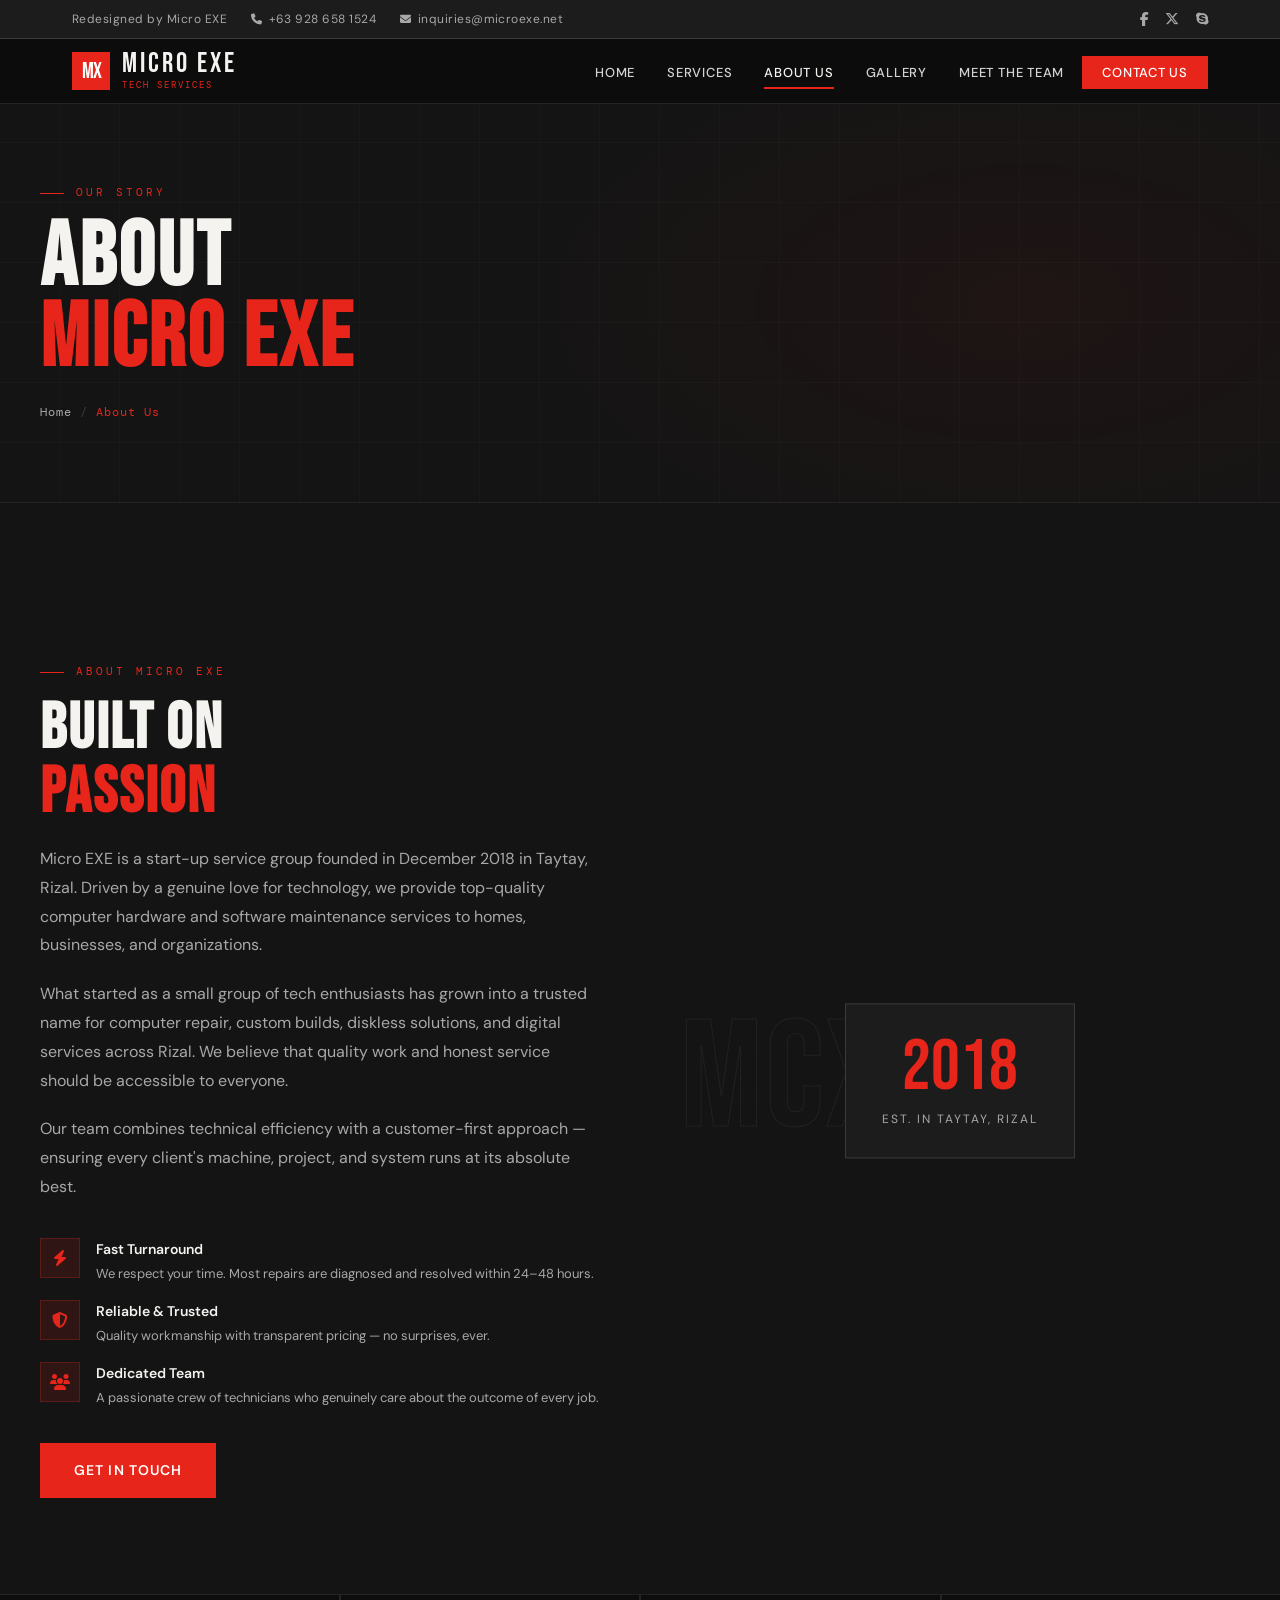
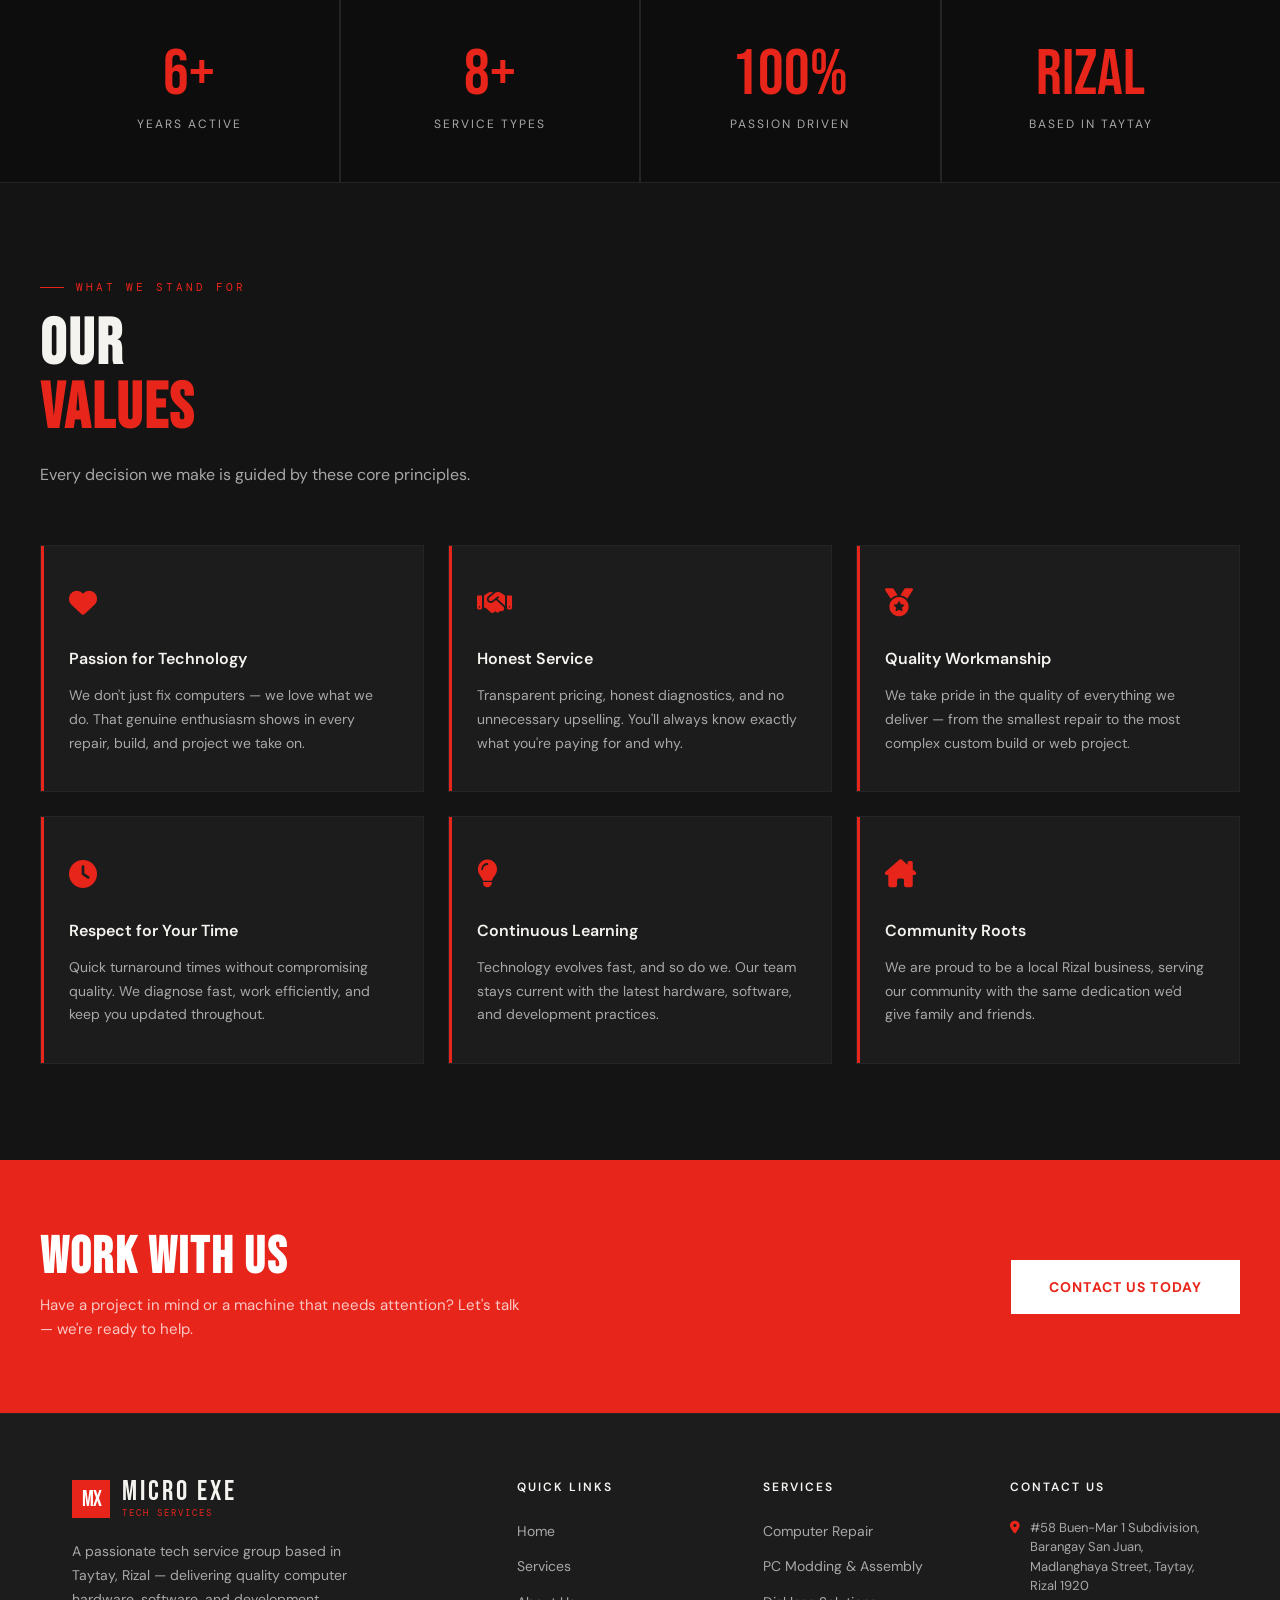
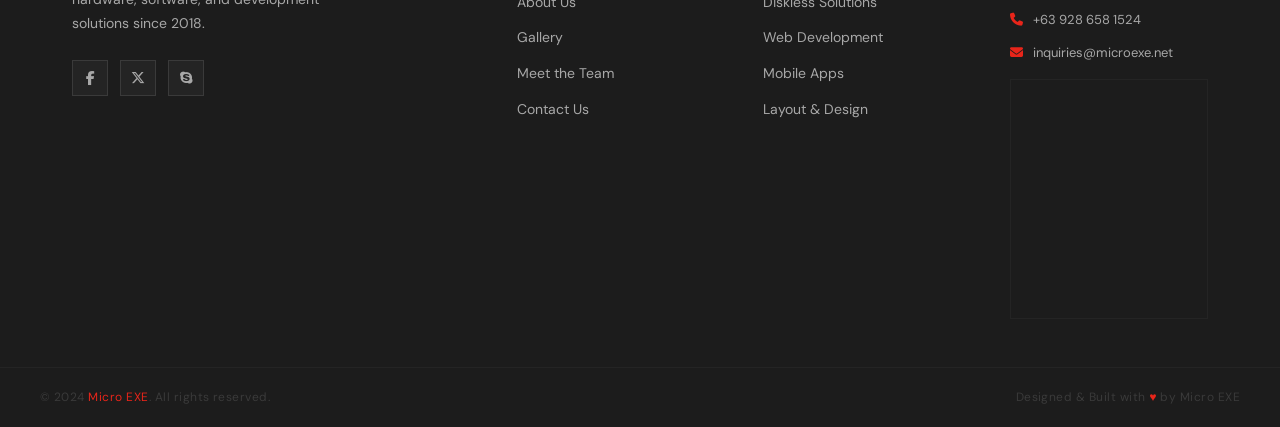
==== commit b5947a5d: "Update about.html 2026 revamp" ====
--- a/about.html
+++ b/about.html
@@ -1,437 +1,403 @@
 <!DOCTYPE html>
-<html>
-
+<html lang="en">
 <head>
-    <meta charset="utf-8">
-    <meta http-equiv="X-UA-Compatible" content="IE=edge">
-    <title>About</title>
-    <meta content="width=device-width, initial-scale=1, maximum-scale=1, user-scalable=no" name="viewport">
-    <link rel="stylesheet" href="https://cdnjs.cloudflare.com/ajax/libs/font-awesome/4.5.0/css/font-awesome.min.css">
-    <link rel="stylesheet" href="scss/main.css">
-    <link rel="stylesheet" href="scss/skin.css">
-
-    <script src="https://ajax.googleapis.com/ajax/libs/jquery/3.2.1/jquery.min.js"></script>
-    <script src="http://netdna.bootstrapcdn.com/bootstrap/3.3.1/js/bootstrap.min.js"></script>
-    <script src="./script/index.js"></script>
-
+<meta charset="utf-8">
+<meta http-equiv="X-UA-Compatible" content="IE=edge">
+<meta name="viewport" content="width=device-width, initial-scale=1">
+<title>About Us — Micro EXE Tech Services</title>
+<link rel="preconnect" href="https://fonts.googleapis.com">
+<link href="https://fonts.googleapis.com/css2?family=Bebas+Neue&family=DM+Sans:wght@300;400;500;600&family=DM+Mono:wght@400;500&display=swap" rel="stylesheet">
+<link rel="stylesheet" href="https://cdnjs.cloudflare.com/ajax/libs/font-awesome/6.5.0/css/all.min.css">
+<style>
+  *, *::before, *::after { box-sizing: border-box; margin: 0; padding: 0; }
+  :root {
+    --red: #e8251a; --red-dark: #b01a12; --red-dim: rgba(232,37,26,0.12);
+    --black: #0d0d0d; --dark: #141414; --dark2: #1c1c1c; --dark3: #242424;
+    --mid: #3a3a3a; --light: #a8a8a8; --lighter: #d4d4d4; --white: #f5f3ef;
+    --font-display: 'Bebas Neue', sans-serif;
+    --font-body: 'DM Sans', sans-serif;
+    --font-mono: 'DM Mono', monospace;
+  }
+  html { scroll-behavior: smooth; }
+  body { font-family: var(--font-body); background: var(--black); color: var(--white); overflow-x: hidden; line-height: 1.6; }
+  .topbar { background: var(--dark2); border-bottom: 1px solid var(--mid); padding: 8px 0; font-size: 12px; color: var(--light); letter-spacing: 0.04em; }
+  .topbar-inner { max-width: 1200px; margin: 0 auto; padding: 0 32px; display: flex; justify-content: space-between; align-items: center; flex-wrap: wrap; gap: 8px; }
+  .topbar-links { display: flex; gap: 24px; align-items: center; }
+  .topbar-links a, .topbar-social a { color: var(--light); text-decoration: none; transition: color 0.2s; }
+  .topbar-links a:hover, .topbar-social a:hover { color: var(--red); }
+  .topbar-links i { margin-right: 6px; font-size: 11px; }
+  .topbar-social { display: flex; gap: 16px; }
+  .topbar-social a { font-size: 14px; }
+  nav { position: sticky; top: 0; z-index: 100; background: rgba(13,13,13,0.95); backdrop-filter: blur(16px); border-bottom: 1px solid var(--dark3); }
+  .nav-inner { max-width: 1200px; margin: 0 auto; padding: 0 32px; display: flex; align-items: center; justify-content: space-between; height: 64px; }
+  .logo { display: flex; align-items: center; gap: 12px; text-decoration: none; }
+  .logo-mark { width: 38px; height: 38px; background: var(--red); display: flex; align-items: center; justify-content: center; font-family: var(--font-display); font-size: 22px; color: #fff; letter-spacing: -1px; }
+  .logo-text { font-family: var(--font-display); font-size: 28px; letter-spacing: 3px; color: var(--white); line-height: 1; }
+  .logo-sub { font-family: var(--font-mono); font-size: 9px; letter-spacing: 2px; color: var(--red); text-transform: uppercase; display: block; margin-top: -2px; }
+  .nav-links { display: flex; gap: 4px; list-style: none; }
+  .nav-links a { padding: 8px 14px; text-decoration: none; color: var(--lighter); font-size: 13px; font-weight: 500; letter-spacing: 0.06em; text-transform: uppercase; transition: color 0.2s; position: relative; }
+  .nav-links a::after { content: ''; position: absolute; bottom: 0; left: 14px; right: 14px; height: 2px; background: var(--red); transform: scaleX(0); transition: transform 0.2s; }
+  .nav-links a:hover { color: var(--white); }
+  .nav-links a:hover::after, .nav-links a.active::after { transform: scaleX(1); }
+  .nav-links a.active { color: var(--white); }
+  .nav-cta { background: var(--red); color: #fff !important; padding: 8px 20px !important; }
+  .nav-cta::after { display: none !important; }
+  .nav-cta:hover { background: var(--red-dark) !important; }
+  .hamburger { display: none; background: none; border: none; cursor: pointer; color: var(--white); font-size: 22px; }
+  .mobile-nav { display: none; position: fixed; inset: 0; background: rgba(13,13,13,0.98); z-index: 200; padding: 80px 32px 40px; flex-direction: column; gap: 4px; }
+  .mobile-nav.open { display: flex; }
+  .mobile-nav-close { position: absolute; top: 20px; right: 24px; background: none; border: none; color: var(--white); font-size: 28px; cursor: pointer; }
+  .mobile-nav a { font-family: var(--font-display); font-size: 40px; letter-spacing: 3px; color: var(--lighter); text-decoration: none; transition: color 0.2s; border-bottom: 1px solid var(--dark3); padding: 16px 0; }
+  .mobile-nav a:hover { color: var(--red); }
+  section { padding: 96px 32px; }
+  .section-inner { max-width: 1200px; margin: 0 auto; }
+  .section-tag { font-family: var(--font-mono); font-size: 11px; letter-spacing: 3px; color: var(--red); text-transform: uppercase; display: flex; align-items: center; gap: 12px; margin-bottom: 16px; }
+  .section-tag::before { content: ''; width: 24px; height: 1px; background: var(--red); }
+  h2.section-title { font-family: var(--font-display); font-size: clamp(40px, 5vw, 64px); letter-spacing: 2px; line-height: 1; color: var(--white); margin-bottom: 20px; }
+  h2.section-title span { color: var(--red); }
+  .section-sub { font-size: 16px; color: var(--light); max-width: 560px; line-height: 1.75; }
+  .btn-primary { background: var(--red); color: #fff; border: 2px solid var(--red); padding: 14px 32px; font-family: var(--font-body); font-size: 14px; font-weight: 600; letter-spacing: 0.08em; text-transform: uppercase; text-decoration: none; cursor: pointer; transition: all 0.2s; display: inline-block; }
+  .btn-primary:hover { background: var(--red-dark); border-color: var(--red-dark); }
+  .page-hero { position: relative; padding: 80px 32px; background: var(--dark); overflow: hidden; border-bottom: 1px solid var(--dark3); }
+  .page-hero-bg { position: absolute; inset: 0; background: radial-gradient(ellipse 60% 100% at 80% 50%, rgba(232,37,26,0.05) 0%, transparent 70%), repeating-linear-gradient(0deg, transparent, transparent 59px, rgba(255,255,255,0.02) 59px, rgba(255,255,255,0.02) 60px), repeating-linear-gradient(90deg, transparent, transparent 59px, rgba(255,255,255,0.02) 59px, rgba(255,255,255,0.02) 60px); }
+  .page-hero-inner { max-width: 1200px; margin: 0 auto; position: relative; }
+  .page-hero-title { font-family: var(--font-display); font-size: clamp(48px, 7vw, 96px); letter-spacing: 3px; line-height: 0.9; color: var(--white); margin-bottom: 24px; }
+  .page-hero-title span { color: var(--red); }
+  .breadcrumb { display: flex; align-items: center; gap: 8px; font-family: var(--font-mono); font-size: 12px; letter-spacing: 1px; color: var(--light); list-style: none; padding: 0; background: transparent; border-radius: 0; margin: 0; }
+  .breadcrumb a { color: var(--light); text-decoration: none; transition: color 0.2s; }
+  .breadcrumb a:hover { color: var(--red); }
+  .breadcrumb .sep { color: var(--mid); }
+  .breadcrumb .current { color: var(--red); }
+  .cta-band { background: var(--red); padding: 72px 32px; }
+  .cta-inner { max-width: 1200px; margin: 0 auto; display: flex; align-items: center; justify-content: space-between; gap: 32px; flex-wrap: wrap; }
+  .cta-band h2 { font-family: var(--font-display); font-size: clamp(36px, 4vw, 56px); letter-spacing: 2px; color: #fff; line-height: 1; }
+  .cta-band p { color: rgba(255,255,255,0.75); font-size: 15px; margin-top: 10px; max-width: 480px; }
+  .btn-white { background: #fff; color: var(--red); border: 2px solid #fff; padding: 14px 36px; font-family: var(--font-body); font-size: 14px; font-weight: 700; letter-spacing: 0.08em; text-transform: uppercase; text-decoration: none; white-space: nowrap; transition: all 0.2s; display: inline-block; }
+  .btn-white:hover { background: transparent; color: #fff; }
+  footer { background: var(--dark2); border-top: 1px solid var(--dark3); }
+  .footer-main { max-width: 1200px; margin: 0 auto; padding: 64px 32px 48px; display: grid; grid-template-columns: 2fr 1fr 1fr 1fr; gap: 48px; }
+  .footer-brand .logo { margin-bottom: 20px; display: inline-flex; }
+  .footer-brand p { font-size: 14px; color: var(--light); line-height: 1.7; max-width: 280px; margin-bottom: 24px; }
+  .footer-social { display: flex; gap: 12px; }
+  .footer-social a { width: 36px; height: 36px; background: var(--dark3); border: 1px solid var(--mid); display: flex; align-items: center; justify-content: center; color: var(--light); font-size: 14px; text-decoration: none; transition: all 0.2s; }
+  .footer-social a:hover { background: var(--red); border-color: var(--red); color: #fff; }
+  .footer-col h4 { font-size: 12px; letter-spacing: 2px; text-transform: uppercase; color: var(--white); margin-bottom: 20px; font-weight: 600; }
+  .footer-col ul { list-style: none; display: flex; flex-direction: column; gap: 10px; }
+  .footer-col a { color: var(--light); text-decoration: none; font-size: 14px; transition: color 0.2s; }
+  .footer-col a:hover { color: var(--red); }
+  .footer-contact-item { display: flex; align-items: flex-start; gap: 10px; margin-bottom: 14px; }
+  .footer-contact-item i { color: var(--red); font-size: 13px; margin-top: 3px; }
+  .footer-contact-item span { font-size: 13px; color: var(--light); line-height: 1.5; }
+  .footer-bottom { border-top: 1px solid var(--dark3); padding: 20px 32px; }
+  .footer-bottom-inner { max-width: 1200px; margin: 0 auto; display: flex; justify-content: space-between; align-items: center; gap: 16px; flex-wrap: wrap; }
+  .footer-bottom p { font-size: 12px; color: var(--mid); letter-spacing: 0.04em; }
+  .footer-bottom span { color: var(--red); }
+  .map-wrap { border: 1px solid var(--dark3); overflow: hidden; height: 240px; }
+  .map-wrap iframe { width: 100%; height: 100%; border: 0; filter: grayscale(1) invert(0.85) contrast(1.1); }
+
+  /* ─── ABOUT PAGE ─── */
+  #about-story { background: var(--dark); }
+  .about-grid { display: grid; grid-template-columns: 1fr 1fr; gap: 80px; align-items: center; margin-top: 64px; }
+  .about-text p { color: var(--light); font-size: 16px; line-height: 1.8; margin-bottom: 20px; }
+  .about-features { margin-top: 36px; display: flex; flex-direction: column; gap: 16px; }
+  .about-feat { display: flex; align-items: flex-start; gap: 16px; }
+  .about-feat-icon { width: 40px; height: 40px; min-width: 40px; background: var(--red-dim); border: 1px solid rgba(232,37,26,0.25); display: flex; align-items: center; justify-content: center; color: var(--red); font-size: 16px; }
+  .about-feat h4 { font-size: 14px; font-weight: 600; color: var(--white); margin-bottom: 4px; }
+  .about-feat p { font-size: 13px; color: var(--light); margin: 0; line-height: 1.5; }
+  .about-graphic { position: relative; }
+  .about-big-text { font-family: var(--font-display); font-size: clamp(80px, 12vw, 160px); line-height: 0.85; color: transparent; -webkit-text-stroke: 1px rgba(255,255,255,0.06); letter-spacing: 2px; user-select: none; pointer-events: none; }
+  .about-badge { position: absolute; top: 50%; left: 50%; transform: translate(-50%, -50%); background: var(--dark2); border: 1px solid var(--mid); padding: 28px 36px; text-align: center; min-width: 220px; }
+  .about-badge-num { font-family: var(--font-display); font-size: 72px; color: var(--red); line-height: 1; }
+  .about-badge-label { font-size: 12px; letter-spacing: 2px; text-transform: uppercase; color: var(--light); margin-top: 6px; }
+
+  #stats-band { background: var(--black); border-top: 1px solid var(--dark3); border-bottom: 1px solid var(--dark3); padding: 0 32px; }
+  .stats-grid { max-width: 1200px; margin: 0 auto; display: grid; grid-template-columns: repeat(4, 1fr); gap: 2px; background: var(--dark3); }
+  .stat-item { background: var(--black); padding: 48px 32px; text-align: center; }
+  .stat-num { font-family: var(--font-display); font-size: 64px; color: var(--red); line-height: 1; }
+  .stat-label { font-size: 12px; color: var(--light); letter-spacing: 2px; text-transform: uppercase; margin-top: 8px; }
+
+  #values { background: var(--dark); }
+  .values-grid { display: grid; grid-template-columns: repeat(3, 1fr); gap: 24px; margin-top: 56px; }
+  .value-card { background: var(--dark2); border: 1px solid var(--dark3); padding: 36px 28px; transition: border-color 0.2s; position: relative; overflow: hidden; }
+  .value-card::before { content: ''; position: absolute; top: 0; left: 0; width: 3px; height: 100%; background: var(--red); }
+  .value-card:hover { border-color: var(--mid); }
+  .value-icon { font-size: 28px; color: var(--red); margin-bottom: 20px; }
+  .value-card h3 { font-size: 16px; font-weight: 600; color: var(--white); margin-bottom: 12px; }
+  .value-card p { font-size: 14px; color: var(--light); line-height: 1.7; }
+
+  @keyframes fadeUp { from { opacity: 0; transform: translateY(24px); } to { opacity: 1; transform: translateY(0); } }
+  .fade-up { animation: fadeUp 0.7s ease forwards; }
+  .delay-1 { animation-delay: 0.1s; opacity: 0; }
+  .delay-2 { animation-delay: 0.22s; opacity: 0; }
+
+  @media (max-width: 960px) {
+    .about-grid { grid-template-columns: 1fr; gap: 48px; }
+    .stats-grid { grid-template-columns: repeat(2, 1fr); }
+    .values-grid { grid-template-columns: 1fr 1fr; }
+    .footer-main { grid-template-columns: 1fr 1fr; gap: 32px; }
+    nav .nav-links { display: none; }
+    .hamburger { display: block; }
+  }
+  @media (max-width: 640px) {
+    section { padding: 64px 20px; }
+    .values-grid { grid-template-columns: 1fr; }
+    .stats-grid { grid-template-columns: 1fr 1fr; }
+    .footer-main { grid-template-columns: 1fr; }
+    .topbar { display: none; }
+    .cta-inner { flex-direction: column; }
+    .page-hero { padding: 60px 20px; }
+    .about-graphic { display: none; }
+  }
+</style>
 </head>
-
-<body id="wrapper">
-
-    <section id="top-header">
-        <div class="container">
-            <div class="row">
-                <div class="col-md-6 col-sm-6 col-xs-12 top-header-links">
-                    <ul class="contact_links">
-                        <li><i class="fa fa-phone"></i><a href="#">+91 848 594 5080</a></li>
-                        <li><i class="fa fa-envelope"></i><a href="#">sales@aspiresoftware.in</a></li>
-                    </ul>
-                </div>
-                <div class="col-md-6 col-sm-6 col-xs-12">
-                    <ul class="social_links">
-                        <li><a href="#"><i class="fa fa-facebook"></i></a></li>
-                        <li><a href="#"><i class="fa fa-twitter"></i></a></li>
-                        <li><a href="#"><i class="fa fa-linkedin"></i></a></li>
-                        <li><a href="#"><i class="fa fa-pinterest"></i></a></li>
-                        <li><a href="#"><i class="fa fa-skype"></i></a></li>
-                    </ul>
-                </div>
+<body>
+
+<div class="topbar">
+  <div class="topbar-inner">
+    <div class="topbar-links">
+      <span>Redesigned by Micro EXE</span>
+      <a href="tel:+639286581524"><i class="fa fa-phone"></i>+63 928 658 1524</a>
+      <a href="mailto:inquiries@microexe.net"><i class="fa fa-envelope"></i>inquiries@microexe.net</a>
+    </div>
+    <div class="topbar-social">
+      <a href="https://www.facebook.com/microexe" aria-label="Facebook"><i class="fab fa-facebook-f"></i></a>
+      <a href="https://twitter.com/microexegaming" aria-label="Twitter"><i class="fab fa-x-twitter"></i></a>
+      <a href="#" aria-label="Skype"><i class="fab fa-skype"></i></a>
+    </div>
+  </div>
+</div>
+
+<nav>
+  <div class="nav-inner">
+    <a href="index.html" class="logo">
+      <div class="logo-mark">MX</div>
+      <div>
+        <span class="logo-text">MICRO EXE</span>
+        <span class="logo-sub">Tech Services</span>
+      </div>
+    </a>
+    <ul class="nav-links">
+      <li><a href="index.html">Home</a></li>
+      <li><a href="services.html">Services</a></li>
+      <li><a href="about.html" class="active">About Us</a></li>
+      <li><a href="gallery.html">Gallery</a></li>
+      <li><a href="mtt.html">Meet the Team</a></li>
+      <li><a href="contact.html" class="nav-cta">Contact Us</a></li>
+    </ul>
+    <button class="hamburger" onclick="document.querySelector('.mobile-nav').classList.add('open')" aria-label="Open menu">
+      <i class="fas fa-bars"></i>
+    </button>
+  </div>
+</nav>
+
+<div class="mobile-nav">
+  <button class="mobile-nav-close" onclick="document.querySelector('.mobile-nav').classList.remove('open')">
+    <i class="fas fa-times"></i>
+  </button>
+  <a href="index.html">Home</a>
+  <a href="services.html">Services</a>
+  <a href="about.html">About Us</a>
+  <a href="gallery.html">Gallery</a>
+  <a href="mtt.html">Meet the Team</a>
+  <a href="contact.html">Contact Us</a>
+</div>
+
+<section class="page-hero">
+  <div class="page-hero-bg"></div>
+  <div class="page-hero-inner">
+    <div class="section-tag fade-up">Our Story</div>
+    <h1 class="page-hero-title fade-up delay-1">ABOUT<br><span>MICRO EXE</span></h1>
+    <div class="breadcrumb fade-up delay-2">
+      <a href="index.html">Home</a>
+      <span class="sep">/</span>
+      <span class="current">About Us</span>
+    </div>
+  </div>
+</section>
+
+<section id="about-story">
+  <div class="section-inner">
+    <div class="about-grid">
+      <div>
+        <div class="section-tag">About Micro EXE</div>
+        <h2 class="section-title">BUILT ON<br><span>PASSION</span></h2>
+        <div class="about-text">
+          <p>Micro EXE is a start-up service group founded in December 2018 in Taytay, Rizal. Driven by a genuine love for technology, we provide top-quality computer hardware and software maintenance services to homes, businesses, and organizations.</p>
+          <p>What started as a small group of tech enthusiasts has grown into a trusted name for computer repair, custom builds, diskless solutions, and digital services across Rizal. We believe that quality work and honest service should be accessible to everyone.</p>
+          <p>Our team combines technical efficiency with a customer-first approach — ensuring every client's machine, project, and system runs at its absolute best.</p>
+        </div>
+        <div class="about-features">
+          <div class="about-feat">
+            <div class="about-feat-icon"><i class="fas fa-bolt"></i></div>
+            <div>
+              <h4>Fast Turnaround</h4>
+              <p>We respect your time. Most repairs are diagnosed and resolved within 24–48 hours.</p>
             </div>
+          </div>
+          <div class="about-feat">
+            <div class="about-feat-icon"><i class="fas fa-shield-halved"></i></div>
+            <div>
+              <h4>Reliable & Trusted</h4>
+              <p>Quality workmanship with transparent pricing — no surprises, ever.</p>
+            </div>
+          </div>
+          <div class="about-feat">
+            <div class="about-feat-icon"><i class="fas fa-users"></i></div>
+            <div>
+              <h4>Dedicated Team</h4>
+              <p>A passionate crew of technicians who genuinely care about the outcome of every job.</p>
+            </div>
+          </div>
         </div>
+        <a href="contact.html" class="btn-primary" style="margin-top: 36px;">Get In Touch</a>
+      </div>
+      <div class="about-graphic">
+        <div class="about-big-text">MCX</div>
+        <div class="about-badge">
+          <div class="about-badge-num">2018</div>
+          <div class="about-badge-label">Est. in Taytay, Rizal</div>
         </div>
-
-    </section>
-
-    <header>
-        <nav class="navbar navbar-inverse">
-            <div class="container">
-                <div class="navbar-header">
-                    <button type="button" class="navbar-toggle collapsed" data-toggle="collapse" data-target="#navbar" aria-expanded="false" aria-controls="navbar">
-				<span class="sr-only">Toggle navigation</span>
-				<span class="icon-bar"></span>
-				<span class="icon-bar"></span>
-				<span class="icon-bar"></span>
-			  </button>
-                    <a class="navbar-brand" href="#">
-                        <h1>Aspire</h1><span>Software Solutions</span></a>
-                </div>
-                <div id="navbar" class="collapse navbar-collapse navbar-right">
-                    <ul class="nav navbar-nav">
-                        <li><a href="index.html">Home</a></li>
-                        <li><a href="features.html">Features</a></li>
-                        <li class="active"><a href="#about">About</a></li>
-                        <li><a href="portfolio.html">Portfolio</a></li>
-                        <li><a href="faq.html">FAQ</a></li>
-                        <li><a href="contact.html">Contact</a></li>
-                        <li><a href="login.html">Sign In</a></li>
-                        <li><a href="registration.html">Sign Up</a></li>
-                    </ul>
-                </div>
-                <!--/.nav-collapse -->
-            </div>
-        </nav>
-        <!--/.nav-ends -->
-    </header>
-    <section id="top_banner">
-        <div class="banner">
-            <div class="inner text-center">
-                <h2>Lorem ipsum dolor sit amet</h2>
-            </div>
+      </div>
+    </div>
+  </div>
+</section>
+
+<div id="stats-band">
+  <div class="stats-grid">
+    <div class="stat-item">
+      <div class="stat-num">6+</div>
+      <div class="stat-label">Years Active</div>
+    </div>
+    <div class="stat-item">
+      <div class="stat-num">8+</div>
+      <div class="stat-label">Service Types</div>
+    </div>
+    <div class="stat-item">
+      <div class="stat-num">100%</div>
+      <div class="stat-label">Passion Driven</div>
+    </div>
+    <div class="stat-item">
+      <div class="stat-num">Rizal</div>
+      <div class="stat-label">Based in Taytay</div>
+    </div>
+  </div>
+</div>
+
+<section id="values">
+  <div class="section-inner">
+    <div class="section-tag">What We Stand For</div>
+    <h2 class="section-title">OUR<br><span>VALUES</span></h2>
+    <p class="section-sub">Every decision we make is guided by these core principles.</p>
+    <div class="values-grid">
+      <div class="value-card">
+        <div class="value-icon"><i class="fas fa-heart"></i></div>
+        <h3>Passion for Technology</h3>
+        <p>We don't just fix computers — we love what we do. That genuine enthusiasm shows in every repair, build, and project we take on.</p>
+      </div>
+      <div class="value-card">
+        <div class="value-icon"><i class="fas fa-handshake"></i></div>
+        <h3>Honest Service</h3>
+        <p>Transparent pricing, honest diagnostics, and no unnecessary upselling. You'll always know exactly what you're paying for and why.</p>
+      </div>
+      <div class="value-card">
+        <div class="value-icon"><i class="fas fa-medal"></i></div>
+        <h3>Quality Workmanship</h3>
+        <p>We take pride in the quality of everything we deliver — from the smallest repair to the most complex custom build or web project.</p>
+      </div>
+      <div class="value-card">
+        <div class="value-icon"><i class="fas fa-clock"></i></div>
+        <h3>Respect for Your Time</h3>
+        <p>Quick turnaround times without compromising quality. We diagnose fast, work efficiently, and keep you updated throughout.</p>
+      </div>
+      <div class="value-card">
+        <div class="value-icon"><i class="fas fa-lightbulb"></i></div>
+        <h3>Continuous Learning</h3>
+        <p>Technology evolves fast, and so do we. Our team stays current with the latest hardware, software, and development practices.</p>
+      </div>
+      <div class="value-card">
+        <div class="value-icon"><i class="fas fa-house-chimney"></i></div>
+        <h3>Community Roots</h3>
+        <p>We are proud to be a local Rizal business, serving our community with the same dedication we'd give family and friends.</p>
+      </div>
+    </div>
+  </div>
+</section>
+
+<div class="cta-band">
+  <div class="cta-inner">
+    <div>
+      <h2>WORK WITH US</h2>
+      <p>Have a project in mind or a machine that needs attention? Let's talk — we're ready to help.</p>
+    </div>
+    <a href="contact.html" class="btn-white">Contact Us Today</a>
+  </div>
+</div>
+
+<footer>
+  <div class="footer-main">
+    <div class="footer-brand">
+      <a href="index.html" class="logo">
+        <div class="logo-mark">MX</div>
+        <div>
+          <span class="logo-text">MICRO EXE</span>
+          <span class="logo-sub">Tech Services</span>
         </div>
-        <div class="page_info">
-            <div class="container">
-                <div class="row">
-                    <div class="col-md-8 col-sm-8 col-xs-6">
-                        <h4>About</h4>
-                    </div>
-                    <div class="col-md-4 col-sm-4 col-xs-6" style="text-align:right;">Home<span class="sep"> 	/ </span><span class="current"> About</span></div>
-                </div>
-            </div>
-        </div>
-
-        </div>
-    </section>
-
-
-    <section id="about-page-section-3">
-        <div class="container">
-            <div class="row">
-                <div class="col-xs-12 col-sm-6 col-md-6 col-lg-7 text-align">
-                    <div class="section-heading">
-                        <h2>About <span>Us</span></h2>
-                        <p class="subheading">Lorem ipsum send do tempor consectetur ipsum send do tempor.</p>
-                    </div>
-                    <p>
-                        Aenean commodo ligula eget dolor. Aenean massa. Lorem ipsum dolor sit amet, consec tetuer adipis elit, aliquam eget nibh etlibura. Aenean commodo ligula eget dolor. Aenean massa. Lorem ipsum dolor sit amet, consec tetuer adipis elit, aliquam eget nibh
-                        etlibura. Aenean commodo ligula eget dolor. Aenean massa. Lorem ipsum dolor sit amet, consec tetuer adipis elit, aliquam eget nibh etlibura.
-
-                        <br><br> Aenean commodo ligula eget dolor. Aenean massa. Lorem ipsum dolor sit amet, consec tetuer adipis elit, aliquam eget nibh etlibura. Aenean commodo ligula eget dolor. Aenean massa. Lorem ipsum dolor sit amet, consec tetuer
-                        adipis elit, aliquam eget nibh etlibura.
-
-                    </p>
-                    <button type="button" class="btn btn-primary slide">Learn More <i class="fa fa-caret-right"></i></button>
-                </div>
-                <div class="col-xs-12 col-sm-6 col-md-6 col-lg-5">
-                    <img height="" width="auto" src="img/iphone62.png" class="attachment-full img-responsive" alt="">
-                </div>
-            </div>
-        </div>
-    </section>
-
-
-
-    <section id="skills">
-        <div class="titlebar">
-            <div class="container">
-                <div class="row">
-                    <div class="col-lg-12 xol-md-12 col-sm-12 col-xs-12">
-                        <div class="section-heading text-center">
-                            <h2>Our <span>Skills</span></h2>
-                            <p class="subheading">Lorem ipsum dolor sit amet sit legimus copiosae instructior ei ut vix denique fierentis ea saperet inimicu ut qui dolor oratio mnesarchum ea utamur impetus fuisset nam nostrud euismod volumus ne mei.</p>
-                        </div>
-
-
-
-                        <div class="row">
-                            <div class="col-md-3 col-sm-6 col-xs-6 block mybox">
-                                <div class="progress color progress-bar-1">
-                                    <span class="progress-left">
-                    <span class="progress-bar"></span>
-                                    </span>
-                                    <span class="progress-right">
-                    <span class="progress-bar"></span>
-                                    </span>
-                                    <div class="progress-value">90%</div>
-
-                                </div>
-                                <div class="progress-title">
-                                    <h5>Portal Development</h5>
-                                </div>
-                            </div>
-
-                            <div class="col-md-3 col-sm-6 col-xs-6 block mybox">
-                                <div class="progress color progress-bar-2">
-                                    <span class="progress-left">
-                    <span class="progress-bar"></span>
-                                    </span>
-                                    <span class="progress-right">
-                    <span class="progress-bar"></span>
-                                    </span>
-                                    <div class="progress-value">75%</div>
-                                </div>
-                                <div class="progress-title">
-                                    <h5>Enterprise Mobility</h5>
-                                </div>
-                            </div>
-                            <div class="col-md-3 col-sm-6 col-xs-6 block mybox">
-                                <div class="progress color progress-bar-3">
-                                    <span class="progress-left">
-                    <span class="progress-bar"></span>
-                                    </span>
-                                    <span class="progress-right">
-                    <span class="progress-bar"></span>
-                                    </span>
-                                    <div class="progress-value">60%</div>
-                                </div>
-                                <div class="progress-title">
-                                    <h5>Start Up</h5>
-                                </div>
-                            </div>
-
-                            <div class="col-md-3 col-sm-6 col-xs-6 block mybox">
-                                <div class="progress color progress-bar-4">
-                                    <span class="progress-left">
-                    <span class="progress-bar"></span>
-                                    </span>
-                                    <span class="progress-right">
-                    <span class="progress-bar"></span>
-                                    </span>
-                                    <div class="progress-value">80%</div>
-                                </div>
-                                <div class="progress-title">
-                                    <h5>Product Development</h5>
-                                </div>
-                            </div>
-
-                        </div>
-                    </div>
-                </div>
-    </section>
-    <section id="team-member">
-        <div class="container">
-            <div class="row">
-                <div class="col-lg-12 xol-md-12 col-sm-12 col-xs-12">
-                    <div class="section-heading text-center">
-                        <h1>Our <span>Team</span></h1>
-                        <p class="subheading">Lorem ipsum dolor sit amet sit legimus copiosae instructior ei ut vix denique fierentis ea saperet inimicu ut qui dolor oratio mnesarchum ea utamur impetus fuisset nam nostrud euismod volumus ne mei.</p>
-                    </div>
-                    <div class="wpb_column vc_column_container col-md-3 col-sm-6 col-xs-6 block mybox">
-                        <div class="vc_column-inner">
-                            <div class="wpb_wrapper">
-                                <div class="our-team main-info-below-image">
-                                    <div class="our-team-inner">
-                                        <div class="our-team-image">
-                                            <img src="img/team-4.jpg" />
-                                            <div class="qodef-circle-animate"></div>
-                                            <div class="our-team-position-icon">
-                                                <span class="qodef-icon-shortcode circle">
-        			<i class="qodef-icon-simple-line-icon qodef-icon-element fa fa-cog"></i>
-            </span>
-                                            </div>
-                                            <h6 class="q_team_position">Developer</h6>
-                                        </div>
-                                        <div class="our-team-info">
-                                            <div class="our-team-title-holder">
-                                                <h5 class="our-team-name">Lorem Ipsum</h5>
-                                            </div>
-                                            <div class='our-team-text-inner'>
-                                                <div class='our-team-description'>
-                                                    <p>Lorem ipsum dolor sit amet sit legimus copiosae instructior ei ut vix</p>
-                                                </div>
-                                            </div>
-                                        </div>
-                                    </div>
-                                </div>
-                            </div>
-                        </div>
-                    </div>
-                    <div class="wpb_column vc_column_container col-md-3 col-sm-6 col-xs-6 block mybox">
-                        <div class="vc_column-inner">
-                            <div class="wpb_wrapper">
-                                <div class="our-team main-info-below-image">
-                                    <div class="our-team-inner">
-                                        <div class="our-team-image">
-                                            <img src="img/team-4.jpg" />
-                                            <div class="qodef-circle-animate"></div>
-                                            <div class="our-team-position-icon">
-                                                <span class="qodef-icon-shortcode circle">
-        				<i class="qodef-icon-simple-line-icon fa fa-pencil qodef-icon-element"></i>
-    					</span>
-                                            </div>
-                                            <h6 class="q_team_position">Graphic Designer</h6>
-                                        </div>
-                                        <div class="our-team-info">
-                                            <div class="our-team-title-holder">
-                                                <h5 class="our-team-name">Lorem Ipsum</h5>
-                                            </div>
-                                            <div class='our-team-text-inner'>
-                                                <div class='our-team-description'>
-                                                    <p>Lorem ipsum dolor sit amet sit legimus copiosae instructior ei ut vix</p>
-                                                </div>
-                                            </div>
-                                        </div>
-                                    </div>
-                                </div>
-                            </div>
-                        </div>
-                    </div>
-                    <div class="wpb_column vc_column_container col-md-3 col-sm-6 col-xs-6 block mybox">
-                        <div class="vc_column-inner ">
-                            <div class="wpb_wrapper">
-                                <div class="our-team main-info-below-image">
-                                    <div class="our-team-inner">
-                                        <div class="our-team-image">
-                                            <img src="img/team-4.jpg" />
-                                            <div class="qodef-circle-animate"></div>
-                                            <div class="our-team-position-icon">
-                                                <span class="qodef-icon-shortcode circle">        
-        					<i class="qodef-icon-simple-line-icon fa fa-hashtag qodef-icon-element"></i>
-            		</span>
-                                            </div>
-                                            <h6 class="q_team_position">Accountant</h6>
-                                        </div>
-                                        <div class="our-team-info">
-                                            <div class="our-team-title-holder">
-                                                <h5 class="our-team-name">Lorem Ipsum</h5>
-                                            </div>
-                                            <div class='our-team-text-inner'>
-                                                <div class='our-team-description'>
-                                                    <p>Lorem ipsum dolor sit amet sit legimus copiosae instructior ei ut vix</p>
-                                                </div>
-                                            </div>
-                                        </div>
-                                    </div>
-                                </div>
-                            </div>
-                        </div>
-                    </div>
-                    <div class="wpb_column vc_column_container col-md-3 col-sm-6 col-xs-6 block mybox">
-                        <div class="vc_column-inner ">
-                            <div class="wpb_wrapper">
-                                <div class="our-team main-info-below-image">
-                                    <div class="our-team-inner">
-                                        <div class="our-team-image">
-                                            <img src="img/team-4.jpg" />
-                                            <div class="qodef-circle-animate"></div>
-                                            <div class="our-team-position-icon">
-                                                <span class="qodef-icon-shortcode circle ">
-						        <i class="qodef-icon-simple-line-icon fa fa-wrench qodef-icon-element" ></i>
-			            </span>
-                                            </div>
-                                            <h6 class="q_team_position">Engineer</h6>
-                                        </div>
-                                        <div class="our-team-info">
-                                            <div class="our-team-title-holder">
-                                                <h5 class="our-team-name">Lorem Ipsum</h5>
-                                            </div>
-                                            <div class='our-team-text-inner'>
-                                                <div class='our-team-description'>
-                                                    <p>Lorem ipsum dolor sit amet sit legimus copiosae instructior ei ut vix</p>
-                                                </div>
-                                            </div>
-                                        </div>
-                                    </div>
-                                </div>
-                            </div>
-                        </div>
-                    </div>
-                </div>
-            </div>
-        </div>
-    </section>
-
-
-
-    <section id="footer">
-        <div class="container">
-            <div class="row">
-                <div class="col-md-3 col-sm-3 col-xs-12 block">
-                    <div class="footer-block">
-                        <h4>Address</h4>
-                        <hr/>
-                        <p>Lorem ipsum dolor sit amet sit legimus copiosae instructior ei ut vix denique fierentis ea saperet inimicu ut qui dolor oratio mnesarchum.
-                        </p>
-                        <a href="#" class="learnmore">Learn More <i class="fa fa-caret-right"></i></a>
-                    </div>
-                </div>
-
-                <div class="col-md-3 col-sm-3 col-xs-12 block">
-                    <div class="footer-block">
-                        <h4>Useful Links</h4>
-                        <hr/>
-                        <ul class="footer-links">
-                            <li><a href="#">About Us</a></li>
-                            <li><a href="#">Features</a></li>
-                            <li><a href="#">Portfolio</a></li>
-                            <li><a href="#">Contact</a></li>
-                            <li><a href="#">Sign In</a></li>
-                            <li><a href="#">Sign Up</a></li>
-                        </ul>
-                    </div>
-                </div>
-
-                <div class="col-md-3 col-sm-3 col-xs-12 block">
-                    <div class="footer-block">
-                        <h4>Community</h4>
-                        <hr/>
-                        <ul class="footer-links">
-                            <li><a href="#">Blog</a></li>
-                            <li><a href="#">Forum</a></li>
-                            <li><a href="#">Free Goods</a></li>
-                        </ul>
-                    </div>
-                </div>
-
-                <div class="col-md-3 col-sm-3 col-xs-12 <block></block>">
-                    <div class="footer-block">
-                        <h4>Recent Posts</h4>
-                        <hr/>
-                        <ul class="footer-links">
-                            <li>
-                                <a href="#" class="post">Lorem ipsum dolor sit amet</a>
-                                <p class="post-date">May 25, 2017</p>
-                            </li>
-                            <li>
-                                <a href="#" class="post">Lorem ipsum dolor sit amet</a>
-                                <p class="post-date">May 25, 2017</p>
-                            </li>
-                            <li>
-                                <a href="#" class="post">Lorem ipsum dolor sit amet</a>
-                                <p class="post-date">May 25, 2017</p>
-                            </li>
-
-                        </ul>
-                    </div>
-                </div>
-            </div>
-        </div>
-
-
-    </section>
-
-    <section id="bottom-footer">
-        <div class="container">
-            <div class="row">
-                <div class="col-md-6 col-sm-6 col-xs-12 btm-footer-links">
-                    <a href="#">Privacy Policy</a>
-                    <a href="#">Terms of Use</a>
-                </div>
-                <div class="col-md-6 col-sm-6 col-xs-12 copyright">
-                    Developed by <a href="#">Aspire Software Solutions</a> designed by <a href="#">Designing Team</a>
-                </div>
-            </div>
-        </div>
-    </section>
-
-
-    <div id="panel">
-        <div id="panel-admin">
-            <div class="panel-admin-box">
-                <div id="tootlbar_colors">
-                    <button class="color" style="background-color:#1abac8;" onclick="mytheme(0)"></button>
-                    <button class="color" style="background-color:#ff8a00;" onclick="mytheme(1)"> </button>
-                    <button class="color" style="background-color:#b4de50;" onclick="mytheme(2)"> </button>
-                    <button class="color" style="background-color:#e54e53;" onclick="mytheme(3)"> </button>
-                    <button class="color" style="background-color:#1abc9c;" onclick="mytheme(4)"> </button>
-                    <button class="color" style="background-color:#159eee;" onclick="mytheme(5)"> </button>
-                </div>
-            </div>
-
-        </div>
-        <a class="open" href="#"><span><i class="fa fa-gear fa-spin"></i></span></a>
-    </div>
-
+      </a>
+      <p>A passionate tech service group based in Taytay, Rizal — delivering quality computer hardware, software, and development solutions since 2018.</p>
+      <div class="footer-social">
+        <a href="https://www.facebook.com/microexe" aria-label="Facebook"><i class="fab fa-facebook-f"></i></a>
+        <a href="https://twitter.com/microexegaming" aria-label="Twitter"><i class="fab fa-x-twitter"></i></a>
+        <a href="#" aria-label="Skype"><i class="fab fa-skype"></i></a>
+      </div>
+    </div>
+    <div class="footer-col">
+      <h4>Quick Links</h4>
+      <ul>
+        <li><a href="index.html">Home</a></li>
+        <li><a href="services.html">Services</a></li>
+        <li><a href="about.html">About Us</a></li>
+        <li><a href="gallery.html">Gallery</a></li>
+        <li><a href="mtt.html">Meet the Team</a></li>
+        <li><a href="contact.html">Contact Us</a></li>
+      </ul>
+    </div>
+    <div class="footer-col">
+      <h4>Services</h4>
+      <ul>
+        <li><a href="services.html">Computer Repair</a></li>
+        <li><a href="services.html">PC Modding & Assembly</a></li>
+        <li><a href="services.html">Diskless Solutions</a></li>
+        <li><a href="services.html">Web Development</a></li>
+        <li><a href="services.html">Mobile Apps</a></li>
+        <li><a href="services.html">Layout & Design</a></li>
+      </ul>
+    </div>
+    <div class="footer-col">
+      <h4>Contact Us</h4>
+      <div class="footer-contact-item">
+        <i class="fas fa-location-dot"></i>
+        <span>#58 Buen-Mar 1 Subdivision, Barangay San Juan, Madlanghaya Street, Taytay, Rizal 1920</span>
+      </div>
+      <div class="footer-contact-item">
+        <i class="fas fa-phone"></i>
+        <span>+63 928 658 1524</span>
+      </div>
+      <div class="footer-contact-item">
+        <i class="fas fa-envelope"></i>
+        <span>inquiries@microexe.net</span>
+      </div>
+      <div class="map-wrap" style="margin-top:16px;">
+        <iframe src="https://www.google.com/maps/embed?pb=!1m14!1m12!1m3!1d759.6879109034933!2d121.13096427453534!3d14.564181687054807!2m3!1f0!2f0!3f0!3m2!1i1024!2i768!4f13.1!5e1!3m2!1sen!2sph!4v1568114356159!5m2!1sen!2sph" allowfullscreen loading="lazy" referrerpolicy="no-referrer-when-downgrade"></iframe>
+      </div>
+    </div>
+  </div>
+  <div class="footer-bottom">
+    <div class="footer-bottom-inner">
+      <p>&copy; 2024 <span>Micro EXE</span>. All rights reserved.</p>
+      <p>Designed &amp; Built with <span>&#9829;</span> by Micro EXE</p>
+    </div>
+  </div>
+</footer>
 
 </body>
-
-</html>+</html>
